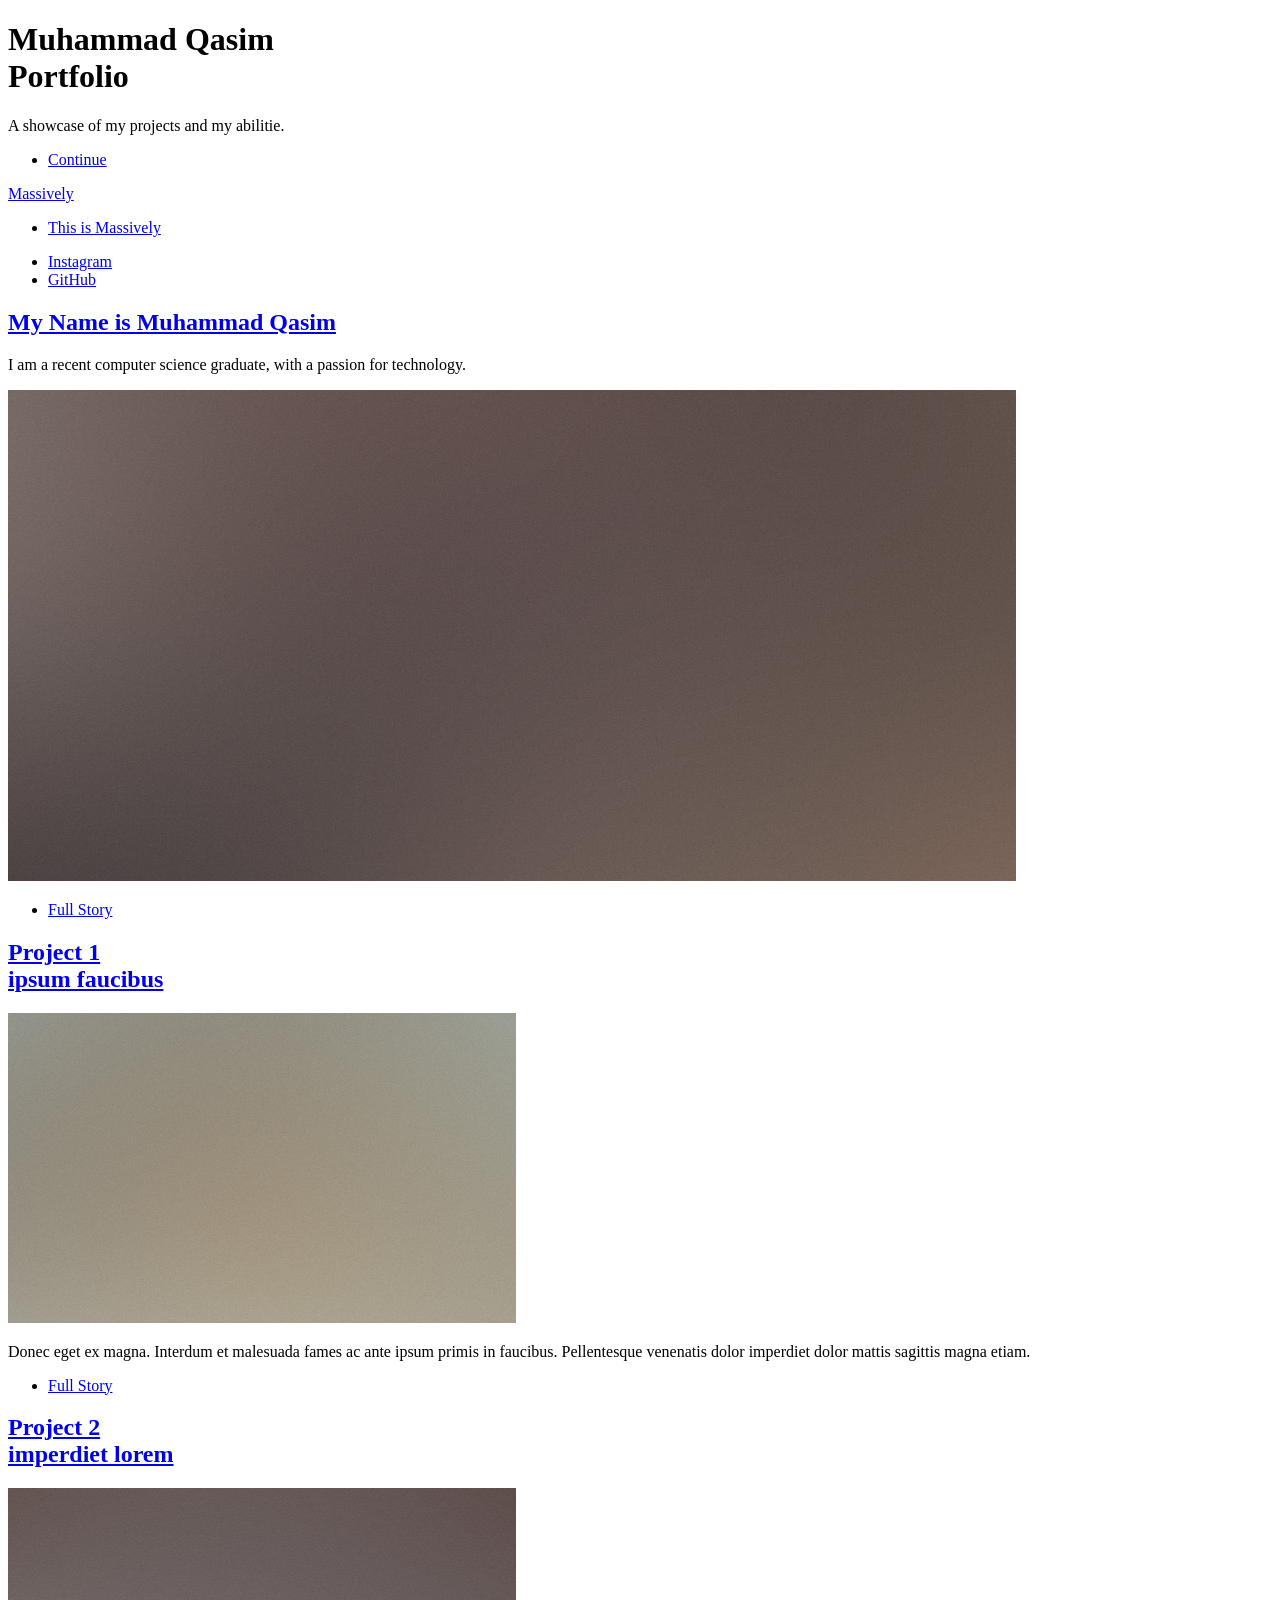
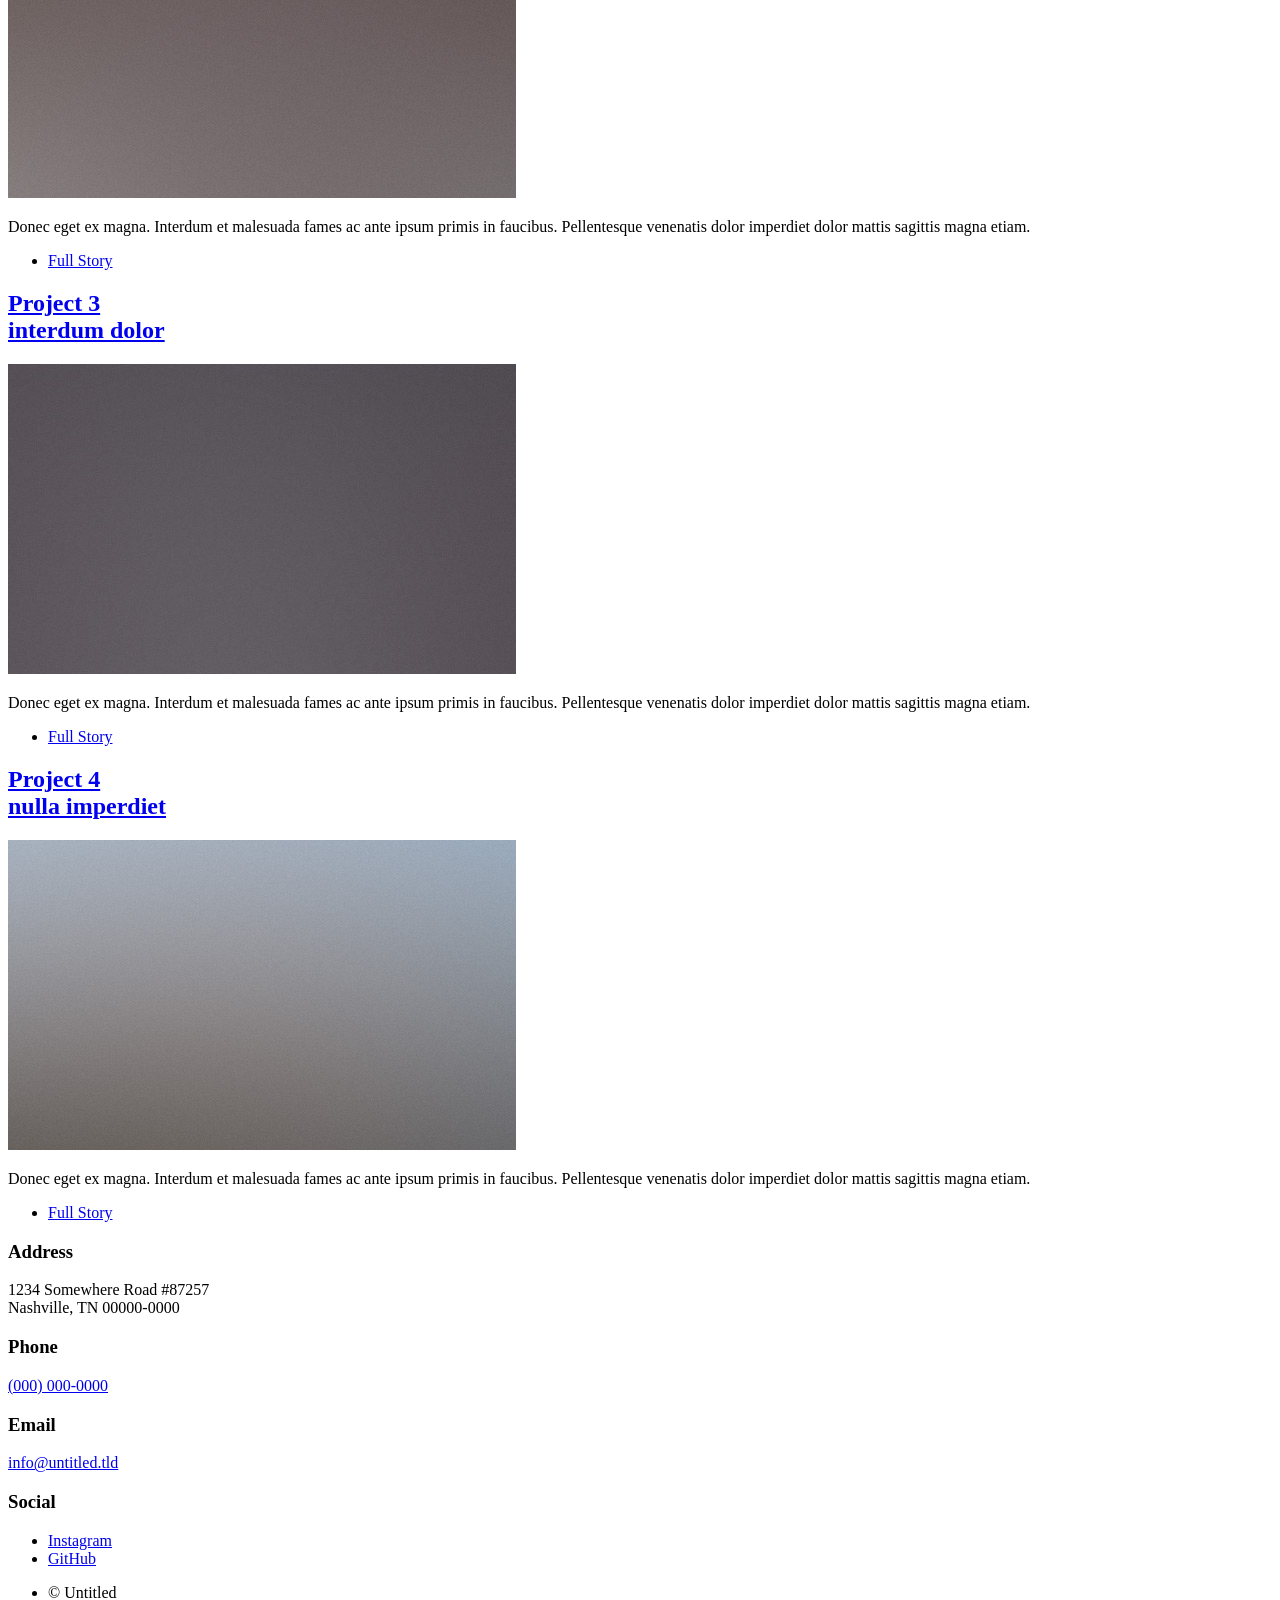
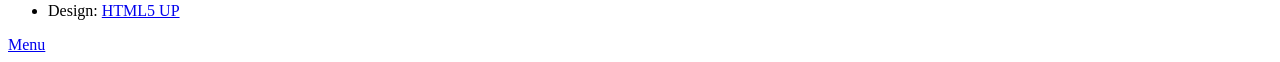
==== index.html @ 2963eebf "Add files via upload 1st" ====
﻿<!DOCTYPE HTML>
<!--
	Massively by HTML5 UP
	html5up.net | @ajlkn
	Free for personal and commercial use under the CCA 3.0 license (html5up.net/license)
-->
<html>
	<head>
		<title>Massively by HTML5 UP</title>
		<meta charset="utf-8" />
		<meta name="viewport" content="width=device-width, initial-scale=1, user-scalable=no" />
		<link rel="stylesheet" href="assets/css/main.css" />
		<noscript><link rel="stylesheet" href="assets/css/noscript.css" /></noscript>
	</head>
	<body class="is-preload">

		<!-- Wrapper -->
			<div id="wrapper" class="fade-in">

				<!-- Intro -->
					<div id="intro">
						<h1>Muhammad Qasim<br />
						Portfolio</h1>
						<p>A showcase of my projects and my abilitie.</p>
						<ul class="actions">
							<li><a href="#header" class="button icon solid solo fa-arrow-down scrolly">Continue</a></li>
						</ul>
					</div>

				<!-- Header -->
					<header id="header">
						<a href="index.html" class="logo">Massively</a>
					</header>

				<!-- Nav -->
					<nav id="nav">
						<ul class="links">
							<li class="active"><a href="index.html">This is Massively</a></li>
					
						</ul>
						<ul class="icons">
						
							<li><a href="#" class="icon brands fa-linkedin"><span class="label">Instagram</span></a></li>
							<li><a href="#" class="icon brands fa-github"><span class="label">GitHub</span></a></li>
						</ul>
					</nav>

				<!-- Main -->
					<div id="main">

						<!-- Featured Post -->
							<article class="post featured">
								<header class="major">
					
									<h2><a href="#">My Name is Muhammad Qasim</a></h2>
									<p>I am a recent computer science graduate, with a passion for technology.</p>
								</header>
								<a href="#" class="image main"><img src="images/pic01.jpg" alt="" /></a>
								<ul class="actions special">
									<li><a href="#" class="button large">Full Story</a></li>
								</ul>
							</article>

						<!-- Posts -->
							<section class="posts">
								<article>
									<header>
									
										<h2><a href="#">Project 1<br />
										ipsum faucibus</a></h2>
									</header>
									<a href="#" class="image fit"><img src="images/pic02.jpg" alt="" /></a>
									<p>Donec eget ex magna. Interdum et malesuada fames ac ante ipsum primis in faucibus. Pellentesque venenatis dolor imperdiet dolor mattis sagittis magna etiam.</p>
									<ul class="actions special">
										<li><a href="#" class="button">Full Story</a></li>
									</ul>
								</article>
								<article>
									<header>
										
										<h2><a href="#">Project 2<br />
										imperdiet lorem</a></h2>
									</header>
									<a href="#" class="image fit"><img src="images/pic03.jpg" alt="" /></a>
									<p>Donec eget ex magna. Interdum et malesuada fames ac ante ipsum primis in faucibus. Pellentesque venenatis dolor imperdiet dolor mattis sagittis magna etiam.</p>
									<ul class="actions special">
										<li><a href="#" class="button">Full Story</a></li>
									</ul>
								</article>
								<article>
									<header>
									
										<h2><a href="#">Project 3<br />
										interdum dolor</a></h2>
									</header>
									<a href="#" class="image fit"><img src="images/pic04.jpg" alt="" /></a>
									<p>Donec eget ex magna. Interdum et malesuada fames ac ante ipsum primis in faucibus. Pellentesque venenatis dolor imperdiet dolor mattis sagittis magna etiam.</p>
									<ul class="actions special">
										<li><a href="#" class="button">Full Story</a></li>
									</ul>
								</article>
								<article>
									<header>
										
										<h2><a href="#">Project 4<br />
										nulla imperdiet</a></h2>
									</header>
									<a href="#" class="image fit"><img src="images/pic05.jpg" alt="" /></a>
									<p>Donec eget ex magna. Interdum et malesuada fames ac ante ipsum primis in faucibus. Pellentesque venenatis dolor imperdiet dolor mattis sagittis magna etiam.</p>
									<ul class="actions special">
										<li><a href="#" class="button">Full Story</a></li>
									</ul>
								</article>
						
								
							</section>

						<!-- Footer -->
							

					</div>

				<!-- Footer -->
					<footer id="footer">
					
						<section class="split contact">
							<section class="alt">
								<h3>Address</h3>
								<p>1234 Somewhere Road #87257<br />
								Nashville, TN 00000-0000</p>
							</section>
							<section>
								<h3>Phone</h3>
								<p><a href="#">(000) 000-0000</a></p>
							</section>
							<section>
								<h3>Email</h3>
								<p><a href="#">info@untitled.tld</a></p>
							</section>
							<section>
								<h3>Social</h3>
								<ul class="icons alt">
									<li><a href="#" class="icon brands fa-linkedin"><span class="label">Instagram</span></a></li>
									<li><a href="#" class="icon brands fa-github"><span class="label">GitHub</span></a></li>
								</ul>
							</section>
						</section>
					</footer>

				<!-- Copyright -->
					<div id="copyright">
						<ul><li>&copy; Untitled</li><li>Design: <a href="https://html5up.net">HTML5 UP</a></li></ul>
					</div>

			</div>

		<!-- Scripts -->
			<script src="assets/js/jquery.min.js"></script>
			<script src="assets/js/jquery.scrollex.min.js"></script>
			<script src="assets/js/jquery.scrolly.min.js"></script>
			<script src="assets/js/browser.min.js"></script>
			<script src="assets/js/breakpoints.min.js"></script>
			<script src="assets/js/util.js"></script>
			<script src="assets/js/main.js"></script>

	</body>
</html>
---- assets/css/main.css ----
@import url(fontawesome-all.min.css);
@import url("https://fonts.googleapis.com/css?family=Merriweather:300,700,300italic,700italic|Source+Sans+Pro:900");

/*
	Massively by HTML5 UP
	html5up.net | @ajlkn
	Free for personal and commercial use under the CCA 3.0 license (html5up.net/license)
*/

html, body, div, span, applet, object,
iframe, h1, h2, h3, h4, h5, h6, p, blockquote,
pre, a, abbr, acronym, address, big, cite,
code, del, dfn, em, img, ins, kbd, q, s, samp,
small, strike, strong, sub, sup, tt, var, b,
u, i, center, dl, dt, dd, ol, ul, li, fieldset,
form, label, legend, table, caption, tbody,
tfoot, thead, tr, th, td, article, aside,
canvas, details, embed, figure, figcaption,
footer, header, hgroup, menu, nav, output, ruby,
section, summary, time, mark, audio, video {
	margin: 0;
	padding: 0;
	border: 0;
	font-size: 100%;
	font: inherit;
	vertical-align: baseline;}

article, aside, details, figcaption, figure,
footer, header, hgroup, menu, nav, section {
	display: block;}

body {
	line-height: 1;
}

ol, ul {
	list-style: none;
}

blockquote, q {
	quotes: none;
}

	blockquote:before, blockquote:after, q:before, q:after {
		content: '';
		content: none;
	}

table {
	border-collapse: collapse;
	border-spacing: 0;
}

body {
	-webkit-text-size-adjust: none;
}

mark {
	background-color: transparent;
	color: inherit;
}

input::-moz-focus-inner {
	border: 0;
	padding: 0;
}

input, select, textarea {
	-moz-appearance: none;
	-webkit-appearance: none;
	-ms-appearance: none;
	appearance: none;
}

/* Basic */

	@-ms-viewport {
		width: device-width;
	}

	body {
		-ms-overflow-style: scrollbar;
	}

	@media screen and (max-width: 480px) {

		html, body {
			min-width: 320px;
		}

	}

	html {
		box-sizing: border-box;
	}

	*, *:before, *:after {
		box-sizing: inherit;
	}

	body {
		background-color: #1e252d;
	}

		body.is-preload *, body.is-preload *:before, body.is-preload *:after {
			-moz-animation: none !important;
			-webkit-animation: none !important;
			-ms-animation: none !important;
			animation: none !important;
			-moz-transition: none !important;
			-webkit-transition: none !important;
			-ms-transition: none !important;
			transition: none !important;
		}

/* Type */

	html {
		font-size: 16pt;
	}

		@media screen and (max-width: 1680px) {

			html {
				font-size: 12pt;
			}

		}

		@media screen and (max-width: 1280px) {

			html {
				font-size: 11pt;
			}

		}

		@media screen and (max-width: 360px) {

			html {
				font-size: 10pt;
			}

		}

	body {
		color: #212931;
	}

	body, input, select, textarea {
		font-family: "Merriweather", Georgia, serif;
		font-weight: 300;
		font-size: 1rem;
		line-height: 2.375;
	}

	a {
		-moz-transition: color 0.2s ease-in-out, background-color 0.2s ease-in-out, border-color 0.2s ease-in-out, box-shadow 0.2s ease-in-out;
		-webkit-transition: color 0.2s ease-in-out, background-color 0.2s ease-in-out, border-color 0.2s ease-in-out, box-shadow 0.2s ease-in-out;
		-ms-transition: color 0.2s ease-in-out, background-color 0.2s ease-in-out, border-color 0.2s ease-in-out, box-shadow 0.2s ease-in-out;
		transition: color 0.2s ease-in-out, background-color 0.2s ease-in-out, border-color 0.2s ease-in-out, box-shadow 0.2s ease-in-out;
		border-bottom: dotted 1px;
		text-decoration: none;
	}

		a:hover {
			border-bottom-color: transparent;
		}

	strong, b {
		font-weight: 600;
	}

	em, i {
		font-style: italic;
	}

	p {
		text-align: justify;
		margin: 0 0 2rem 0;
	}

	h1, h2, h3, h4, h5, h6 {
		font-family: "Source Sans Pro", Helvetica, sans-serif;
		font-weight: 900;
		line-height: 1.5;
		letter-spacing: 0.075em;
		text-transform: uppercase;
		margin: 0 0 1rem 0;
	}

		h1 a, h2 a, h3 a, h4 a, h5 a, h6 a {
			border-bottom: 0;
			color: inherit;
			text-decoration: none;
		}

	h1 {
		font-size: 4rem;
		line-height: 1.1;
		margin: 0 0 2rem 0;
	}

	h2 {
		font-size: 1.75rem;
		line-height: 1.3;
		margin: 0 0 1.5rem 0;
	}

	h3 {
		font-size: 1.25rem;
		margin: 0 0 1.5rem 0;
	}

	h4 {
		font-size: 1rem;
	}

	h5 {
		font-size: 0.9rem;
	}

	h6 {
		font-size: 0.8rem;
	}

	sub {
		font-size: 0.8rem;
		position: relative;
		top: 0.5rem;
	}

	sup {
		font-size: 0.8rem;
		position: relative;
		top: -0.5rem;
	}

	blockquote {
		border-left: solid 4px;
		font-style: italic;
		margin: 0 0 2rem 0;
		padding: 0.5rem 0 0.5rem 2rem;
	}

	code {
		border: solid 2px;
		font-family: "Courier New", monospace;
		font-size: 0.9rem;
		margin: 0 0.25rem;
		padding: 0.25rem 0.65rem;
	}

	pre {
		-webkit-overflow-scrolling: touch;
		font-family: "Courier New", monospace;
		font-size: 0.9rem;
		margin: 0 0 2rem 0;
	}

		pre code {
			display: block;
			line-height: 1.75;
			padding: 1rem 1.5rem;
			overflow-x: auto;
		}

	hr {
		border: 0;
		border-bottom: solid 2px;
		margin: 3rem 0;
	}

		hr.major {
			margin: 5rem 0;
		}

	.align-left {
		text-align: left;
	}

	.align-center {
		text-align: center;
	}

	.align-right {
		text-align: right;
	}

	input, select, textarea {
		color: #212931;
	}

	a {
		color: #212931;
		border-bottom-color: rgba(33, 41, 49, 0.5);
	}

		a:hover {
			border-bottom-color: transparent;
			color: #18bfef !important;
		}

	strong, b {
		color: #212931;
	}

	h1, h2, h3, h4, h5, h6 {
		color: #212931;
	}

	blockquote {
		border-left-color: #eeeeee;
	}

	code {
		background: rgba(220, 220, 220, 0.25);
		border-color: #eeeeee;
	}

	hr {
		border-bottom-color: #eeeeee;
	}

/* Row */

	.row {
		display: flex;
		flex-wrap: wrap;
		box-sizing: border-box;
		align-items: stretch;
	}

		.row > * {
			box-sizing: border-box;
		}

		.row.gtr-uniform > * > :last-child {
			margin-bottom: 0;
		}

		.row.aln-left {
			justify-content: flex-start;
		}

		.row.aln-center {
			justify-content: center;
		}

		.row.aln-right {
			justify-content: flex-end;
		}

		.row.aln-top {
			align-items: flex-start;
		}

		.row.aln-middle {
			align-items: center;
		}

		.row.aln-bottom {
			align-items: flex-end;
		}

		.row > .imp {
			order: -1;
		}

		.row > .col-1 {
			width: 8.33333%;
		}

		.row > .off-1 {
			margin-left: 8.33333%;
		}

		.row > .col-2 {
			width: 16.66667%;
		}

		.row > .off-2 {
			margin-left: 16.66667%;
		}

		.row > .col-3 {
			width: 25%;
		}

		.row > .off-3 {
			margin-left: 25%;
		}

		.row > .col-4 {
			width: 33.33333%;
		}

		.row > .off-4 {
			margin-left: 33.33333%;
		}

		.row > .col-5 {
			width: 41.66667%;
		}

		.row > .off-5 {
			margin-left: 41.66667%;
		}

		.row > .col-6 {
			width: 50%;
		}

		.row > .off-6 {
			margin-left: 50%;
		}

		.row > .col-7 {
			width: 58.33333%;
		}

		.row > .off-7 {
			margin-left: 58.33333%;
		}

		.row > .col-8 {
			width: 66.66667%;
		}

		.row > .off-8 {
			margin-left: 66.66667%;
		}

		.row > .col-9 {
			width: 75%;
		}

		.row > .off-9 {
			margin-left: 75%;
		}

		.row > .col-10 {
			width: 83.33333%;
		}

		.row > .off-10 {
			margin-left: 83.33333%;
		}

		.row > .col-11 {
			width: 91.66667%;
		}

		.row > .off-11 {
			margin-left: 91.66667%;
		}

		.row > .col-12 {
			width: 100%;
		}

		.row > .off-12 {
			margin-left: 100%;
		}

		.row.gtr-0 {
			margin-top: 0;
			margin-left: 0rem;
		}

			.row.gtr-0 > * {
				padding: 0 0 0 0rem;
			}

			.row.gtr-0.gtr-uniform {
				margin-top: 0rem;
			}

				.row.gtr-0.gtr-uniform > * {
					padding-top: 0rem;
				}

		.row.gtr-25 {
			margin-top: 0;
			margin-left: -0.375rem;
		}

			.row.gtr-25 > * {
				padding: 0 0 0 0.375rem;
			}

			.row.gtr-25.gtr-uniform {
				margin-top: -0.375rem;
			}

				.row.gtr-25.gtr-uniform > * {
					padding-top: 0.375rem;
				}

		.row.gtr-50 {
			margin-top: 0;
			margin-left: -0.75rem;
		}

			.row.gtr-50 > * {
				padding: 0 0 0 0.75rem;
			}

			.row.gtr-50.gtr-uniform {
				margin-top: -0.75rem;
			}

				.row.gtr-50.gtr-uniform > * {
					padding-top: 0.75rem;
				}

		.row {
			margin-top: 0;
			margin-left: -1.5rem;
		}

			.row > * {
				padding: 0 0 0 1.5rem;
			}

			.row.gtr-uniform {
				margin-top: -1.5rem;
			}

				.row.gtr-uniform > * {
					padding-top: 1.5rem;
				}

		.row.gtr-150 {
			margin-top: 0;
			margin-left: -2.25rem;
		}

			.row.gtr-150 > * {
				padding: 0 0 0 2.25rem;
			}

			.row.gtr-150.gtr-uniform {
				margin-top: -2.25rem;
			}

				.row.gtr-150.gtr-uniform > * {
					padding-top: 2.25rem;
				}

		.row.gtr-200 {
			margin-top: 0;
			margin-left: -3rem;
		}

			.row.gtr-200 > * {
				padding: 0 0 0 3rem;
			}

			.row.gtr-200.gtr-uniform {
				margin-top: -3rem;
			}

				.row.gtr-200.gtr-uniform > * {
					padding-top: 3rem;
				}

		@media screen and (max-width: 1680px) {

			.row {
				display: flex;
				flex-wrap: wrap;
				box-sizing: border-box;
				align-items: stretch;
			}

				.row > * {
					box-sizing: border-box;
				}

				.row.gtr-uniform > * > :last-child {
					margin-bottom: 0;
				}

				.row.aln-left {
					justify-content: flex-start;
				}

				.row.aln-center {
					justify-content: center;
				}

				.row.aln-right {
					justify-content: flex-end;
				}

				.row.aln-top {
					align-items: flex-start;
				}

				.row.aln-middle {
					align-items: center;
				}

				.row.aln-bottom {
					align-items: flex-end;
				}

				.row > .imp-xlarge {
					order: -1;
				}

				.row > .col-1-xlarge {
					width: 8.33333%;
				}

				.row > .off-1-xlarge {
					margin-left: 8.33333%;
				}

				.row > .col-2-xlarge {
					width: 16.66667%;
				}

				.row > .off-2-xlarge {
					margin-left: 16.66667%;
				}

				.row > .col-3-xlarge {
					width: 25%;
				}

				.row > .off-3-xlarge {
					margin-left: 25%;
				}

				.row > .col-4-xlarge {
					width: 33.33333%;
				}

				.row > .off-4-xlarge {
					margin-left: 33.33333%;
				}

				.row > .col-5-xlarge {
					width: 41.66667%;
				}

				.row > .off-5-xlarge {
					margin-left: 41.66667%;
				}

				.row > .col-6-xlarge {
					width: 50%;
				}

				.row > .off-6-xlarge {
					margin-left: 50%;
				}

				.row > .col-7-xlarge {
					width: 58.33333%;
				}

				.row > .off-7-xlarge {
					margin-left: 58.33333%;
				}

				.row > .col-8-xlarge {
					width: 66.66667%;
				}

				.row > .off-8-xlarge {
					margin-left: 66.66667%;
				}

				.row > .col-9-xlarge {
					width: 75%;
				}

				.row > .off-9-xlarge {
					margin-left: 75%;
				}

				.row > .col-10-xlarge {
					width: 83.33333%;
				}

				.row > .off-10-xlarge {
					margin-left: 83.33333%;
				}

				.row > .col-11-xlarge {
					width: 91.66667%;
				}

				.row > .off-11-xlarge {
					margin-left: 91.66667%;
				}

				.row > .col-12-xlarge {
					width: 100%;
				}

				.row > .off-12-xlarge {
					margin-left: 100%;
				}

				.row.gtr-0 {
					margin-top: 0;
					margin-left: 0rem;
				}

					.row.gtr-0 > * {
						padding: 0 0 0 0rem;
					}

					.row.gtr-0.gtr-uniform {
						margin-top: 0rem;
					}

						.row.gtr-0.gtr-uniform > * {
							padding-top: 0rem;
						}

				.row.gtr-25 {
					margin-top: 0;
					margin-left: -0.375rem;
				}

					.row.gtr-25 > * {
						padding: 0 0 0 0.375rem;
					}

					.row.gtr-25.gtr-uniform {
						margin-top: -0.375rem;
					}

						.row.gtr-25.gtr-uniform > * {
							padding-top: 0.375rem;
						}

				.row.gtr-50 {
					margin-top: 0;
					margin-left: -0.75rem;
				}

					.row.gtr-50 > * {
						padding: 0 0 0 0.75rem;
					}

					.row.gtr-50.gtr-uniform {
						margin-top: -0.75rem;
					}

						.row.gtr-50.gtr-uniform > * {
							padding-top: 0.75rem;
						}

				.row {
					margin-top: 0;
					margin-left: -1.5rem;
				}

					.row > * {
						padding: 0 0 0 1.5rem;
					}

					.row.gtr-uniform {
						margin-top: -1.5rem;
					}

						.row.gtr-uniform > * {
							padding-top: 1.5rem;
						}

				.row.gtr-150 {
					margin-top: 0;
					margin-left: -2.25rem;
				}

					.row.gtr-150 > * {
						padding: 0 0 0 2.25rem;
					}

					.row.gtr-150.gtr-uniform {
						margin-top: -2.25rem;
					}

						.row.gtr-150.gtr-uniform > * {
							padding-top: 2.25rem;
						}

				.row.gtr-200 {
					margin-top: 0;
					margin-left: -3rem;
				}

					.row.gtr-200 > * {
						padding: 0 0 0 3rem;
					}

					.row.gtr-200.gtr-uniform {
						margin-top: -3rem;
					}

						.row.gtr-200.gtr-uniform > * {
							padding-top: 3rem;
						}

		}

		@media screen and (max-width: 1280px) {

			.row {
				display: flex;
				flex-wrap: wrap;
				box-sizing: border-box;
				align-items: stretch;
			}

				.row > * {
					box-sizing: border-box;
				}

				.row.gtr-uniform > * > :last-child {
					margin-bottom: 0;
				}

				.row.aln-left {
					justify-content: flex-start;
				}

				.row.aln-center {
					justify-content: center;
				}

				.row.aln-right {
					justify-content: flex-end;
				}

				.row.aln-top {
					align-items: flex-start;
				}

				.row.aln-middle {
					align-items: center;
				}

				.row.aln-bottom {
					align-items: flex-end;
				}

				.row > .imp-large {
					order: -1;
				}

				.row > .col-1-large {
					width: 8.33333%;
				}

				.row > .off-1-large {
					margin-left: 8.33333%;
				}

				.row > .col-2-large {
					width: 16.66667%;
				}

				.row > .off-2-large {
					margin-left: 16.66667%;
				}

				.row > .col-3-large {
					width: 25%;
				}

				.row > .off-3-large {
					margin-left: 25%;
				}

				.row > .col-4-large {
					width: 33.33333%;
				}

				.row > .off-4-large {
					margin-left: 33.33333%;
				}

				.row > .col-5-large {
					width: 41.66667%;
				}

				.row > .off-5-large {
					margin-left: 41.66667%;
				}

				.row > .col-6-large {
					width: 50%;
				}

				.row > .off-6-large {
					margin-left: 50%;
				}

				.row > .col-7-large {
					width: 58.33333%;
				}

				.row > .off-7-large {
					margin-left: 58.33333%;
				}

				.row > .col-8-large {
					width: 66.66667%;
				}

				.row > .off-8-large {
					margin-left: 66.66667%;
				}

				.row > .col-9-large {
					width: 75%;
				}

				.row > .off-9-large {
					margin-left: 75%;
				}

				.row > .col-10-large {
					width: 83.33333%;
				}

				.row > .off-10-large {
					margin-left: 83.33333%;
				}

				.row > .col-11-large {
					width: 91.66667%;
				}

				.row > .off-11-large {
					margin-left: 91.66667%;
				}

				.row > .col-12-large {
					width: 100%;
				}

				.row > .off-12-large {
					margin-left: 100%;
				}

				.row.gtr-0 {
					margin-top: 0;
					margin-left: 0rem;
				}

					.row.gtr-0 > * {
						padding: 0 0 0 0rem;
					}

					.row.gtr-0.gtr-uniform {
						margin-top: 0rem;
					}

						.row.gtr-0.gtr-uniform > * {
							padding-top: 0rem;
						}

				.row.gtr-25 {
					margin-top: 0;
					margin-left: -0.375rem;
				}

					.row.gtr-25 > * {
						padding: 0 0 0 0.375rem;
					}

					.row.gtr-25.gtr-uniform {
						margin-top: -0.375rem;
					}

						.row.gtr-25.gtr-uniform > * {
							padding-top: 0.375rem;
						}

				.row.gtr-50 {
					margin-top: 0;
					margin-left: -0.75rem;
				}

					.row.gtr-50 > * {
						padding: 0 0 0 0.75rem;
					}

					.row.gtr-50.gtr-uniform {
						margin-top: -0.75rem;
					}

						.row.gtr-50.gtr-uniform > * {
							padding-top: 0.75rem;
						}

				.row {
					margin-top: 0;
					margin-left: -1.5rem;
				}

					.row > * {
						padding: 0 0 0 1.5rem;
					}

					.row.gtr-uniform {
						margin-top: -1.5rem;
					}

						.row.gtr-uniform > * {
							padding-top: 1.5rem;
						}

				.row.gtr-150 {
					margin-top: 0;
					margin-left: -2.25rem;
				}

					.row.gtr-150 > * {
						padding: 0 0 0 2.25rem;
					}

					.row.gtr-150.gtr-uniform {
						margin-top: -2.25rem;
					}

						.row.gtr-150.gtr-uniform > * {
							padding-top: 2.25rem;
						}

				.row.gtr-200 {
					margin-top: 0;
					margin-left: -3rem;
				}

					.row.gtr-200 > * {
						padding: 0 0 0 3rem;
					}

					.row.gtr-200.gtr-uniform {
						margin-top: -3rem;
					}

						.row.gtr-200.gtr-uniform > * {
							padding-top: 3rem;
						}

		}

		@media screen and (max-width: 980px) {

			.row {
				display: flex;
				flex-wrap: wrap;
				box-sizing: border-box;
				align-items: stretch;
			}

				.row > * {
					box-sizing: border-box;
				}

				.row.gtr-uniform > * > :last-child {
					margin-bottom: 0;
				}

				.row.aln-left {
					justify-content: flex-start;
				}

				.row.aln-center {
					justify-content: center;
				}

				.row.aln-right {
					justify-content: flex-end;
				}

				.row.aln-top {
					align-items: flex-start;
				}

				.row.aln-middle {
					align-items: center;
				}

				.row.aln-bottom {
					align-items: flex-end;
				}

				.row > .imp-medium {
					order: -1;
				}

				.row > .col-1-medium {
					width: 8.33333%;
				}

				.row > .off-1-medium {
					margin-left: 8.33333%;
				}

				.row > .col-2-medium {
					width: 16.66667%;
				}

				.row > .off-2-medium {
					margin-left: 16.66667%;
				}

				.row > .col-3-medium {
					width: 25%;
				}

				.row > .off-3-medium {
					margin-left: 25%;
				}

				.row > .col-4-medium {
					width: 33.33333%;
				}

				.row > .off-4-medium {
					margin-left: 33.33333%;
				}

				.row > .col-5-medium {
					width: 41.66667%;
				}

				.row > .off-5-medium {
					margin-left: 41.66667%;
				}

				.row > .col-6-medium {
					width: 50%;
				}

				.row > .off-6-medium {
					margin-left: 50%;
				}

				.row > .col-7-medium {
					width: 58.33333%;
				}

				.row > .off-7-medium {
					margin-left: 58.33333%;
				}

				.row > .col-8-medium {
					width: 66.66667%;
				}

				.row > .off-8-medium {
					margin-left: 66.66667%;
				}

				.row > .col-9-medium {
					width: 75%;
				}

				.row > .off-9-medium {
					margin-left: 75%;
				}

				.row > .col-10-medium {
					width: 83.33333%;
				}

				.row > .off-10-medium {
					margin-left: 83.33333%;
				}

				.row > .col-11-medium {
					width: 91.66667%;
				}

				.row > .off-11-medium {
					margin-left: 91.66667%;
				}

				.row > .col-12-medium {
					width: 100%;
				}

				.row > .off-12-medium {
					margin-left: 100%;
				}

				.row.gtr-0 {
					margin-top: 0;
					margin-left: 0rem;
				}

					.row.gtr-0 > * {
						padding: 0 0 0 0rem;
					}

					.row.gtr-0.gtr-uniform {
						margin-top: 0rem;
					}

						.row.gtr-0.gtr-uniform > * {
							padding-top: 0rem;
						}

				.row.gtr-25 {
					margin-top: 0;
					margin-left: -0.375rem;
				}

					.row.gtr-25 > * {
						padding: 0 0 0 0.375rem;
					}

					.row.gtr-25.gtr-uniform {
						margin-top: -0.375rem;
					}

						.row.gtr-25.gtr-uniform > * {
							padding-top: 0.375rem;
						}

				.row.gtr-50 {
					margin-top: 0;
					margin-left: -0.75rem;
				}

					.row.gtr-50 > * {
						padding: 0 0 0 0.75rem;
					}

					.row.gtr-50.gtr-uniform {
						margin-top: -0.75rem;
					}

						.row.gtr-50.gtr-uniform > * {
							padding-top: 0.75rem;
						}

				.row {
					margin-top: 0;
					margin-left: -1.5rem;
				}

					.row > * {
						padding: 0 0 0 1.5rem;
					}

					.row.gtr-uniform {
						margin-top: -1.5rem;
					}

						.row.gtr-uniform > * {
							padding-top: 1.5rem;
						}

				.row.gtr-150 {
					margin-top: 0;
					margin-left: -2.25rem;
				}

					.row.gtr-150 > * {
						padding: 0 0 0 2.25rem;
					}

					.row.gtr-150.gtr-uniform {
						margin-top: -2.25rem;
					}

						.row.gtr-150.gtr-uniform > * {
							padding-top: 2.25rem;
						}

				.row.gtr-200 {
					margin-top: 0;
					margin-left: -3rem;
				}

					.row.gtr-200 > * {
						padding: 0 0 0 3rem;
					}

					.row.gtr-200.gtr-uniform {
						margin-top: -3rem;
					}

						.row.gtr-200.gtr-uniform > * {
							padding-top: 3rem;
						}

		}

		@media screen and (max-width: 736px) {

			.row {
				display: flex;
				flex-wrap: wrap;
				box-sizing: border-box;
				align-items: stretch;
			}

				.row > * {
					box-sizing: border-box;
				}

				.row.gtr-uniform > * > :last-child {
					margin-bottom: 0;
				}

				.row.aln-left {
					justify-content: flex-start;
				}

				.row.aln-center {
					justify-content: center;
				}

				.row.aln-right {
					justify-content: flex-end;
				}

				.row.aln-top {
					align-items: flex-start;
				}

				.row.aln-middle {
					align-items: center;
				}

				.row.aln-bottom {
					align-items: flex-end;
				}

				.row > .imp-small {
					order: -1;
				}

				.row > .col-1-small {
					width: 8.33333%;
				}

				.row > .off-1-small {
					margin-left: 8.33333%;
				}

				.row > .col-2-small {
					width: 16.66667%;
				}

				.row > .off-2-small {
					margin-left: 16.66667%;
				}

				.row > .col-3-small {
					width: 25%;
				}

				.row > .off-3-small {
					margin-left: 25%;
				}

				.row > .col-4-small {
					width: 33.33333%;
				}

				.row > .off-4-small {
					margin-left: 33.33333%;
				}

				.row > .col-5-small {
					width: 41.66667%;
				}

				.row > .off-5-small {
					margin-left: 41.66667%;
				}

				.row > .col-6-small {
					width: 50%;
				}

				.row > .off-6-small {
					margin-left: 50%;
				}

				.row > .col-7-small {
					width: 58.33333%;
				}

				.row > .off-7-small {
					margin-left: 58.33333%;
				}

				.row > .col-8-small {
					width: 66.66667%;
				}

				.row > .off-8-small {
					margin-left: 66.66667%;
				}

				.row > .col-9-small {
					width: 75%;
				}

				.row > .off-9-small {
					margin-left: 75%;
				}

				.row > .col-10-small {
					width: 83.33333%;
				}

				.row > .off-10-small {
					margin-left: 83.33333%;
				}

				.row > .col-11-small {
					width: 91.66667%;
				}

				.row > .off-11-small {
					margin-left: 91.66667%;
				}

				.row > .col-12-small {
					width: 100%;
				}

				.row > .off-12-small {
					margin-left: 100%;
				}

				.row.gtr-0 {
					margin-top: 0;
					margin-left: 0rem;
				}

					.row.gtr-0 > * {
						padding: 0 0 0 0rem;
					}

					.row.gtr-0.gtr-uniform {
						margin-top: 0rem;
					}

						.row.gtr-0.gtr-uniform > * {
							padding-top: 0rem;
						}

				.row.gtr-25 {
					margin-top: 0;
					margin-left: -0.375rem;
				}

					.row.gtr-25 > * {
						padding: 0 0 0 0.375rem;
					}

					.row.gtr-25.gtr-uniform {
						margin-top: -0.375rem;
					}

						.row.gtr-25.gtr-uniform > * {
							padding-top: 0.375rem;
						}

				.row.gtr-50 {
					margin-top: 0;
					margin-left: -0.75rem;
				}

					.row.gtr-50 > * {
						padding: 0 0 0 0.75rem;
					}

					.row.gtr-50.gtr-uniform {
						margin-top: -0.75rem;
					}

						.row.gtr-50.gtr-uniform > * {
							padding-top: 0.75rem;
						}

				.row {
					margin-top: 0;
					margin-left: -1.5rem;
				}

					.row > * {
						padding: 0 0 0 1.5rem;
					}

					.row.gtr-uniform {
						margin-top: -1.5rem;
					}

						.row.gtr-uniform > * {
							padding-top: 1.5rem;
						}

				.row.gtr-150 {
					margin-top: 0;
					margin-left: -2.25rem;
				}

					.row.gtr-150 > * {
						padding: 0 0 0 2.25rem;
					}

					.row.gtr-150.gtr-uniform {
						margin-top: -2.25rem;
					}

						.row.gtr-150.gtr-uniform > * {
							padding-top: 2.25rem;
						}

				.row.gtr-200 {
					margin-top: 0;
					margin-left: -3rem;
				}

					.row.gtr-200 > * {
						padding: 0 0 0 3rem;
					}

					.row.gtr-200.gtr-uniform {
						margin-top: -3rem;
					}

						.row.gtr-200.gtr-uniform > * {
							padding-top: 3rem;
						}

		}

		@media screen and (max-width: 480px) {

			.row {
				display: flex;
				flex-wrap: wrap;
				box-sizing: border-box;
				align-items: stretch;
			}

				.row > * {
					box-sizing: border-box;
				}

				.row.gtr-uniform > * > :last-child {
					margin-bottom: 0;
				}

				.row.aln-left {
					justify-content: flex-start;
				}

				.row.aln-center {
					justify-content: center;
				}

				.row.aln-right {
					justify-content: flex-end;
				}

				.row.aln-top {
					align-items: flex-start;
				}

				.row.aln-middle {
					align-items: center;
				}

				.row.aln-bottom {
					align-items: flex-end;
				}

				.row > .imp-xsmall {
					order: -1;
				}

				.row > .col-1-xsmall {
					width: 8.33333%;
				}

				.row > .off-1-xsmall {
					margin-left: 8.33333%;
				}

				.row > .col-2-xsmall {
					width: 16.66667%;
				}

				.row > .off-2-xsmall {
					margin-left: 16.66667%;
				}

				.row > .col-3-xsmall {
					width: 25%;
				}

				.row > .off-3-xsmall {
					margin-left: 25%;
				}

				.row > .col-4-xsmall {
					width: 33.33333%;
				}

				.row > .off-4-xsmall {
					margin-left: 33.33333%;
				}

				.row > .col-5-xsmall {
					width: 41.66667%;
				}

				.row > .off-5-xsmall {
					margin-left: 41.66667%;
				}

				.row > .col-6-xsmall {
					width: 50%;
				}

				.row > .off-6-xsmall {
					margin-left: 50%;
				}

				.row > .col-7-xsmall {
					width: 58.33333%;
				}

				.row > .off-7-xsmall {
					margin-left: 58.33333%;
				}

				.row > .col-8-xsmall {
					width: 66.66667%;
				}

				.row > .off-8-xsmall {
					margin-left: 66.66667%;
				}

				.row > .col-9-xsmall {
					width: 75%;
				}

				.row > .off-9-xsmall {
					margin-left: 75%;
				}

				.row > .col-10-xsmall {
					width: 83.33333%;
				}

				.row > .off-10-xsmall {
					margin-left: 83.33333%;
				}

				.row > .col-11-xsmall {
					width: 91.66667%;
				}

				.row > .off-11-xsmall {
					margin-left: 91.66667%;
				}

				.row > .col-12-xsmall {
					width: 100%;
				}

				.row > .off-12-xsmall {
					margin-left: 100%;
				}

				.row.gtr-0 {
					margin-top: 0;
					margin-left: 0rem;
				}

					.row.gtr-0 > * {
						padding: 0 0 0 0rem;
					}

					.row.gtr-0.gtr-uniform {
						margin-top: 0rem;
					}

						.row.gtr-0.gtr-uniform > * {
							padding-top: 0rem;
						}

				.row.gtr-25 {
					margin-top: 0;
					margin-left: -0.375rem;
				}

					.row.gtr-25 > * {
						padding: 0 0 0 0.375rem;
					}

					.row.gtr-25.gtr-uniform {
						margin-top: -0.375rem;
					}

						.row.gtr-25.gtr-uniform > * {
							padding-top: 0.375rem;
						}

				.row.gtr-50 {
					margin-top: 0;
					margin-left: -0.75rem;
				}

					.row.gtr-50 > * {
						padding: 0 0 0 0.75rem;
					}

					.row.gtr-50.gtr-uniform {
						margin-top: -0.75rem;
					}

						.row.gtr-50.gtr-uniform > * {
							padding-top: 0.75rem;
						}

				.row {
					margin-top: 0;
					margin-left: -1.5rem;
				}

					.row > * {
						padding: 0 0 0 1.5rem;
					}

					.row.gtr-uniform {
						margin-top: -1.5rem;
					}

						.row.gtr-uniform > * {
							padding-top: 1.5rem;
						}

				.row.gtr-150 {
					margin-top: 0;
					margin-left: -2.25rem;
				}

					.row.gtr-150 > * {
						padding: 0 0 0 2.25rem;
					}

					.row.gtr-150.gtr-uniform {
						margin-top: -2.25rem;
					}

						.row.gtr-150.gtr-uniform > * {
							padding-top: 2.25rem;
						}

				.row.gtr-200 {
					margin-top: 0;
					margin-left: -3rem;
				}

					.row.gtr-200 > * {
						padding: 0 0 0 3rem;
					}

					.row.gtr-200.gtr-uniform {
						margin-top: -3rem;
					}

						.row.gtr-200.gtr-uniform > * {
							padding-top: 3rem;
						}

		}

		@media screen and (max-width: 360px) {

			.row {
				display: flex;
				flex-wrap: wrap;
				box-sizing: border-box;
				align-items: stretch;
			}

				.row > * {
					box-sizing: border-box;
				}

				.row.gtr-uniform > * > :last-child {
					margin-bottom: 0;
				}

				.row.aln-left {
					justify-content: flex-start;
				}

				.row.aln-center {
					justify-content: center;
				}

				.row.aln-right {
					justify-content: flex-end;
				}

				.row.aln-top {
					align-items: flex-start;
				}

				.row.aln-middle {
					align-items: center;
				}

				.row.aln-bottom {
					align-items: flex-end;
				}

				.row > .imp-xxsmall {
					order: -1;
				}

				.row > .col-1-xxsmall {
					width: 8.33333%;
				}

				.row > .off-1-xxsmall {
					margin-left: 8.33333%;
				}

				.row > .col-2-xxsmall {
					width: 16.66667%;
				}

				.row > .off-2-xxsmall {
					margin-left: 16.66667%;
				}

				.row > .col-3-xxsmall {
					width: 25%;
				}

				.row > .off-3-xxsmall {
					margin-left: 25%;
				}

				.row > .col-4-xxsmall {
					width: 33.33333%;
				}

				.row > .off-4-xxsmall {
					margin-left: 33.33333%;
				}

				.row > .col-5-xxsmall {
					width: 41.66667%;
				}

				.row > .off-5-xxsmall {
					margin-left: 41.66667%;
				}

				.row > .col-6-xxsmall {
					width: 50%;
				}

				.row > .off-6-xxsmall {
					margin-left: 50%;
				}

				.row > .col-7-xxsmall {
					width: 58.33333%;
				}

				.row > .off-7-xxsmall {
					margin-left: 58.33333%;
				}

				.row > .col-8-xxsmall {
					width: 66.66667%;
				}

				.row > .off-8-xxsmall {
					margin-left: 66.66667%;
				}

				.row > .col-9-xxsmall {
					width: 75%;
				}

				.row > .off-9-xxsmall {
					margin-left: 75%;
				}

				.row > .col-10-xxsmall {
					width: 83.33333%;
				}

				.row > .off-10-xxsmall {
					margin-left: 83.33333%;
				}

				.row > .col-11-xxsmall {
					width: 91.66667%;
				}

				.row > .off-11-xxsmall {
					margin-left: 91.66667%;
				}

				.row > .col-12-xxsmall {
					width: 100%;
				}

				.row > .off-12-xxsmall {
					margin-left: 100%;
				}

				.row.gtr-0 {
					margin-top: 0;
					margin-left: 0rem;
				}

					.row.gtr-0 > * {
						padding: 0 0 0 0rem;
					}

					.row.gtr-0.gtr-uniform {
						margin-top: 0rem;
					}

						.row.gtr-0.gtr-uniform > * {
							padding-top: 0rem;
						}

				.row.gtr-25 {
					margin-top: 0;
					margin-left: -0.375rem;
				}

					.row.gtr-25 > * {
						padding: 0 0 0 0.375rem;
					}

					.row.gtr-25.gtr-uniform {
						margin-top: -0.375rem;
					}

						.row.gtr-25.gtr-uniform > * {
							padding-top: 0.375rem;
						}

				.row.gtr-50 {
					margin-top: 0;
					margin-left: -0.75rem;
				}

					.row.gtr-50 > * {
						padding: 0 0 0 0.75rem;
					}

					.row.gtr-50.gtr-uniform {
						margin-top: -0.75rem;
					}

						.row.gtr-50.gtr-uniform > * {
							padding-top: 0.75rem;
						}

				.row {
					margin-top: 0;
					margin-left: -1.5rem;
				}

					.row > * {
						padding: 0 0 0 1.5rem;
					}

					.row.gtr-uniform {
						margin-top: -1.5rem;
					}

						.row.gtr-uniform > * {
							padding-top: 1.5rem;
						}

				.row.gtr-150 {
					margin-top: 0;
					margin-left: -2.25rem;
				}

					.row.gtr-150 > * {
						padding: 0 0 0 2.25rem;
					}

					.row.gtr-150.gtr-uniform {
						margin-top: -2.25rem;
					}

						.row.gtr-150.gtr-uniform > * {
							padding-top: 2.25rem;
						}

				.row.gtr-200 {
					margin-top: 0;
					margin-left: -3rem;
				}

					.row.gtr-200 > * {
						padding: 0 0 0 3rem;
					}

					.row.gtr-200.gtr-uniform {
						margin-top: -3rem;
					}

						.row.gtr-200.gtr-uniform > * {
							padding-top: 3rem;
						}

		}

/* Box */

	.box {
		border: solid 2px;
		margin-bottom: 2rem;
		padding: 1.5rem;
	}

		.box > :last-child,
		.box > :last-child > :last-child,
		.box > :last-child > :last-child > :last-child {
			margin-bottom: 0;
		}

		.box.alt {
			border: 0;
			border-radius: 0;
			padding: 0;
		}

	.box {
		border-color: #eeeeee;
	}

/* Button */

	input[type="submit"],
	input[type="reset"],
	input[type="button"],
	button,
	.button {
		-moz-appearance: none;
		-webkit-appearance: none;
		-ms-appearance: none;
		appearance: none;
		-moz-transition: background-color 0.2s ease-in-out, box-shadow 0.2s ease-in-out, color 0.2s ease-in-out;
		-webkit-transition: background-color 0.2s ease-in-out, box-shadow 0.2s ease-in-out, color 0.2s ease-in-out;
		-ms-transition: background-color 0.2s ease-in-out, box-shadow 0.2s ease-in-out, color 0.2s ease-in-out;
		transition: background-color 0.2s ease-in-out, box-shadow 0.2s ease-in-out, color 0.2s ease-in-out;
		border: 0;
		border-radius: 0;
		cursor: pointer;
		display: inline-block;
		font-family: "Source Sans Pro", Helvetica, sans-serif;
		font-size: 0.8rem;
		font-weight: 900;
		letter-spacing: 0.075em;
		height: 3rem;
		line-height: 3rem;
		padding: 0 2rem;
		text-align: center;
		text-decoration: none;
		text-transform: uppercase;
		white-space: nowrap;
	}

		input[type="submit"].icon:before,
		input[type="reset"].icon:before,
		input[type="button"].icon:before,
		button.icon:before,
		.button.icon:before {
			margin-right: 0.5rem;
		}

		input[type="submit"].icon.solo,
		input[type="reset"].icon.solo,
		input[type="button"].icon.solo,
		button.icon.solo,
		.button.icon.solo {
			position: relative;
			width: 4rem;
			height: 4rem;
			line-height: 4rem;
			border-radius: 4rem;
			text-indent: 4rem;
			overflow: hidden;
			padding: 0;
			white-space: nowrap;
		}

			input[type="submit"].icon.solo:before,
			input[type="reset"].icon.solo:before,
			input[type="button"].icon.solo:before,
			button.icon.solo:before,
			.button.icon.solo:before {
				position: absolute;
				display: block;
				top: 0;
				left: 0;
				width: inherit;
				height: inherit;
				line-height: inherit;
				font-size: 1.25rem;
				margin-right: 0;
				text-align: center;
				text-indent: 0;
			}

		input[type="submit"].fit,
		input[type="reset"].fit,
		input[type="button"].fit,
		button.fit,
		.button.fit {
			width: 100%;
		}

		input[type="submit"].small,
		input[type="reset"].small,
		input[type="button"].small,
		button.small,
		.button.small {
			font-size: 0.7rem;
			height: 2.5rem;
			line-height: 2.5rem;
			padding: 0 1.5rem;
		}

		input[type="submit"].large,
		input[type="reset"].large,
		input[type="button"].large,
		button.large,
		.button.large {
			font-size: 0.9rem;
			height: 3.5rem;
			line-height: 3.5rem;
			padding: 0 2.75rem;
		}

		@media screen and (max-width: 980px) {

			input[type="submit"],
			input[type="reset"],
			input[type="button"],
			button,
			.button {
				font-size: 0.9rem;
				height: 3.25rem;
				line-height: 3.25rem;
			}

				input[type="submit"].large,
				input[type="reset"].large,
				input[type="button"].large,
				button.large,
				.button.large {
					font-size: 1rem;
					height: 3.75rem;
					line-height: 3.75rem;
				}

		}

		input[type="submit"].disabled, input[type="submit"]:disabled,
		input[type="reset"].disabled,
		input[type="reset"]:disabled,
		input[type="button"].disabled,
		input[type="button"]:disabled,
		button.disabled,
		button:disabled,
		.button.disabled,
		.button:disabled {
			pointer-events: none;
			opacity: 0.25;
		}

	input[type="submit"],
	input[type="reset"],
	input[type="button"],
	button,
	.button {
		background-color: transparent;
		box-shadow: inset 0 0 0 2px #212931;
		color: #212931 !important;
	}

		input[type="submit"]:hover,
		input[type="reset"]:hover,
		input[type="button"]:hover,
		button:hover,
		.button:hover {
			box-shadow: inset 0 0 0 2px #18bfef;
			color: #18bfef !important;
		}

		input[type="submit"].primary,
		input[type="reset"].primary,
		input[type="button"].primary,
		button.primary,
		.button.primary {
			background-color: #212931;
			box-shadow: none;
			color: #ffffff !important;
		}

			input[type="submit"].primary:hover,
			input[type="reset"].primary:hover,
			input[type="button"].primary:hover,
			button.primary:hover,
			.button.primary:hover {
				background-color: #18bfef;
			}

/* Form */

	form {
		margin: 0 0 2rem 0;
	}

		form > :last-child {
			margin-bottom: 0;
		}

		form > .fields {
			display: -moz-flex;
			display: -webkit-flex;
			display: -ms-flex;
			display: flex;
			-moz-flex-wrap: wrap;
			-webkit-flex-wrap: wrap;
			-ms-flex-wrap: wrap;
			flex-wrap: wrap;
			width: calc(100% + 3rem);
			margin: -1.5rem 0 2rem -1.5rem;
		}

			form > .fields > .field {
				-moz-flex-grow: 0;
				-webkit-flex-grow: 0;
				-ms-flex-grow: 0;
				flex-grow: 0;
				-moz-flex-shrink: 0;
				-webkit-flex-shrink: 0;
				-ms-flex-shrink: 0;
				flex-shrink: 0;
				padding: 1.5rem 0 0 1.5rem;
				width: calc(100% - 1.5rem);
			}

				form > .fields > .field.half {
					width: calc(50% - 0.75rem);
				}

				form > .fields > .field.third {
					width: calc(100%/3 - 0.5rem);
				}

				form > .fields > .field.quarter {
					width: calc(25% - 0.375rem);
				}

		@media screen and (max-width: 480px) {

			form > .fields {
				width: calc(100% + 3rem);
				margin: -1.5rem 0 2rem -1.5rem;
			}

				form > .fields > .field {
					padding: 1.5rem 0 0 1.5rem;
					width: calc(100% - 1.5rem);
				}

					form > .fields > .field.half {
						width: calc(100% - 1.5rem);
					}

					form > .fields > .field.third {
						width: calc(100% - 1.5rem);
					}

					form > .fields > .field.quarter {
						width: calc(100% - 1.5rem);
					}

		}

	label {
		display: block;
		font-family: "Source Sans Pro", Helvetica, sans-serif;
		font-weight: 900;
		line-height: 1.5;
		letter-spacing: 0.075em;
		font-size: 0.8rem;
		text-transform: uppercase;
		margin: 0 0 0.75rem 0;
	}

		@media screen and (max-width: 980px) {

			label {
				font-size: 0.9rem;
			}

		}

	input[type="text"],
	input[type="password"],
	input[type="email"],
	select,
	textarea {
		-moz-appearance: none;
		-webkit-appearance: none;
		-ms-appearance: none;
		appearance: none;
		background: transparent;
		border-radius: 0;
		border: solid 2px;
		color: inherit;
		display: block;
		outline: 0;
		padding: 0 1rem;
		text-decoration: none;
		width: 100%;
	}

		input[type="text"]:invalid,
		input[type="password"]:invalid,
		input[type="email"]:invalid,
		select:invalid,
		textarea:invalid {
			box-shadow: none;
		}

	select {
		background-size: 1.25rem;
		background-repeat: no-repeat;
		background-position: calc(100% - 1rem) center;
		height: 3rem;
		padding-right: 3rem;
		text-overflow: ellipsis;
	}

		select:focus::-ms-value {
			background-color: transparent;
		}

		select::-ms-expand {
			display: none;
		}

	input[type="text"],
	input[type="password"],
	input[type="email"],
	select {
		height: 3rem;
	}

	textarea {
		padding: 0.75rem 1rem;
	}

	input[type="checkbox"],
	input[type="radio"] {
		-moz-appearance: none;
		-webkit-appearance: none;
		-ms-appearance: none;
		appearance: none;
		display: block;
		float: left;
		margin-right: -2rem;
		opacity: 0;
		width: 1rem;
		z-index: -1;
	}

		input[type="checkbox"] + label,
		input[type="radio"] + label {
			text-decoration: none;
			cursor: pointer;
			display: inline-block;
			font-size: 1rem;
			letter-spacing: 0;
			font-family: "Merriweather", Georgia, serif;
			text-transform: none;
			font-weight: 300;
			padding-left: 2.8rem;
			padding-right: 1rem;
			position: relative;
		}

			input[type="checkbox"] + label:before,
			input[type="radio"] + label:before {
				-moz-osx-font-smoothing: grayscale;
				-webkit-font-smoothing: antialiased;
				display: inline-block;
				font-style: normal;
				font-variant: normal;
				text-rendering: auto;
				line-height: 1;
				text-transform: none !important;
				font-family: 'Font Awesome 5 Free';
				font-weight: 900;
			}

			input[type="checkbox"] + label:before,
			input[type="radio"] + label:before {
				border-radius: 0;
				border: solid 2px;
				content: '';
				display: inline-block;
				font-size: 0.8rem;
				height: 1.8rem;
				left: 0;
				line-height: 1.65rem;
				position: absolute;
				text-align: center;
				top: -0.125rem;
				width: 1.8rem;
			}

		input[type="checkbox"]:checked + label:before,
		input[type="radio"]:checked + label:before {
			content: '\f00c';
		}

	input[type="checkbox"] + label:before {
		border-radius: 0;
	}

	input[type="radio"] + label:before {
		border-radius: 100%;
	}

	::-webkit-input-placeholder {
		opacity: 1.0;
	}

	:-moz-placeholder {
		opacity: 1.0;
	}

	::-moz-placeholder {
		opacity: 1.0;
	}

	:-ms-input-placeholder {
		opacity: 1.0;
	}

	label {
		color: #212931;
	}

	input[type="text"],
	input[type="password"],
	input[type="email"],
	select,
	textarea {
		border-color: #eeeeee;
	}

		input[type="text"]:focus,
		input[type="password"]:focus,
		input[type="email"]:focus,
		select:focus,
		textarea:focus {
			border-color: #18bfef;
		}

	select {
		background-image: url("data:image/svg+xml;charset=utf8,%3Csvg xmlns='http://www.w3.org/2000/svg' width='40' height='40' preserveAspectRatio='none' viewBox='0 0 40 40'%3E%3Cpath d='M9.4,12.3l10.4,10.4l10.4-10.4c0.2-0.2,0.5-0.4,0.9-0.4c0.3,0,0.6,0.1,0.9,0.4l3.3,3.3c0.2,0.2,0.4,0.5,0.4,0.9 c0,0.4-0.1,0.6-0.4,0.9L20.7,31.9c-0.2,0.2-0.5,0.4-0.9,0.4c-0.3,0-0.6-0.1-0.9-0.4L4.3,17.3c-0.2-0.2-0.4-0.5-0.4-0.9 c0-0.4,0.1-0.6,0.4-0.9l3.3-3.3c0.2-0.2,0.5-0.4,0.9-0.4S9.1,12.1,9.4,12.3z' fill='%23eeeeee' /%3E%3C/svg%3E");
	}

		select option {
			background-color: #ffffff;
			color: #212931;
		}

	.select-wrapper:before {
		color: #eeeeee;
	}

	input[type="checkbox"] + label,
	input[type="radio"] + label {
		color: #212931;
	}

		input[type="checkbox"] + label:before,
		input[type="radio"] + label:before {
			border-color: #eeeeee;
		}

	input[type="checkbox"]:checked + label:before,
	input[type="radio"]:checked + label:before {
		background-color: #212931;
		border-color: #212931;
		color: #ffffff;
	}

	input[type="checkbox"]:focus + label:before,
	input[type="radio"]:focus + label:before {
		border-color: #18bfef;
	}

	::-webkit-input-placeholder {
		color: #909498 !important;
	}

	:-moz-placeholder {
		color: #909498 !important;
	}

	::-moz-placeholder {
		color: #909498 !important;
	}

	:-ms-input-placeholder {
		color: #909498 !important;
	}

	.formerize-placeholder {
		color: #909498 !important;
	}

/* Icon */

	.icon {
		text-decoration: none;
		border-bottom: none;
		position: relative;
	}

		.icon:before {
			-moz-osx-font-smoothing: grayscale;
			-webkit-font-smoothing: antialiased;
			display: inline-block;
			font-style: normal;
			font-variant: normal;
			text-rendering: auto;
			line-height: 1;
			text-transform: none !important;
			font-family: 'Font Awesome 5 Free';
			font-weight: 400;
		}

		.icon > .label {
			display: none;
		}

		.icon:before {
			line-height: inherit;
		}

		.icon.solid:before {
			font-weight: 900;
		}

		.icon.brands:before {
			font-family: 'Font Awesome 5 Brands';
		}

/* Image */

	.image {
		border: 0;
		display: inline-block;
		position: relative;
	}

		.image img {
			display: block;
		}

		.image.left, .image.right {
			max-width: 40%;
		}

			.image.left img, .image.right img {
				width: 100%;
			}

		.image.left {
			float: left;
			margin: 0 2rem 2rem 0;
			top: 0.75rem;
		}

		.image.right {
			float: right;
			margin: 0 0 2rem 2rem;
			top: 0.75rem;
		}

		.image.fit {
			display: block;
			margin: 2.5rem 0;
			width: 100%;
		}

			.image.fit:first-child {
				margin-top: 0;
			}

			.image.fit img {
				width: 100%;
			}

		.image.main {
			display: block;
			margin: 4rem 0;
			width: 100%;
		}

			.image.main:first-child {
				margin-top: 0;
			}

			.image.main img {
				width: 100%;
			}

		@media screen and (max-width: 736px) {

			.image.fit {
				margin: 2rem 0;
			}

			.image.main {
				margin: 2rem 0;
			}

		}

	a.image {
		overflow: hidden;
	}

		a.image img {
			-moz-transition: -moz-transform 0.2s ease-out;
			-webkit-transition: -webkit-transform 0.2s ease-out;
			-ms-transition: -ms-transform 0.2s ease-out;
			transition: transform 0.2s ease-out;
		}

		a.image:hover img {
			-moz-transform: scale(1.05);
			-webkit-transform: scale(1.05);
			-ms-transform: scale(1.05);
			transform: scale(1.05);
		}

/* Actions */

	ul.actions {
		display: -moz-flex;
		display: -webkit-flex;
		display: -ms-flex;
		display: flex;
		cursor: default;
		list-style: none;
		margin-left: -1rem;
		padding-left: 0;
	}

		ul.actions li {
			padding: 0 0 0 1rem;
			vertical-align: middle;
		}

		ul.actions.special {
			-moz-justify-content: center;
			-webkit-justify-content: center;
			-ms-justify-content: center;
			justify-content: center;
			width: 100%;
			margin-left: 0;
		}

			ul.actions.special li:first-child {
				padding-left: 0;
			}

		ul.actions.stacked {
			-moz-flex-direction: column;
			-webkit-flex-direction: column;
			-ms-flex-direction: column;
			flex-direction: column;
			margin-left: 0;
		}

			ul.actions.stacked li {
				padding: 1.3rem 0 0 0;
			}

				ul.actions.stacked li:first-child {
					padding-top: 0;
				}

		ul.actions.fit {
			width: calc(100% + 1rem);
		}

			ul.actions.fit li {
				-moz-flex-grow: 1;
				-webkit-flex-grow: 1;
				-ms-flex-grow: 1;
				flex-grow: 1;
				-moz-flex-shrink: 1;
				-webkit-flex-shrink: 1;
				-ms-flex-shrink: 1;
				flex-shrink: 1;
				width: 100%;
			}

				ul.actions.fit li > * {
					width: 100%;
				}

			ul.actions.fit.stacked {
				width: 100%;
			}

		@media screen and (max-width: 480px) {

			ul.actions:not(.fixed) {
				-moz-flex-direction: column;
				-webkit-flex-direction: column;
				-ms-flex-direction: column;
				flex-direction: column;
				margin-left: 0;
				width: 100% !important;
			}

				ul.actions:not(.fixed) li {
					-moz-flex-grow: 1;
					-webkit-flex-grow: 1;
					-ms-flex-grow: 1;
					flex-grow: 1;
					-moz-flex-shrink: 1;
					-webkit-flex-shrink: 1;
					-ms-flex-shrink: 1;
					flex-shrink: 1;
					padding: 1rem 0 0 0;
					text-align: center;
					width: 100%;
				}

					ul.actions:not(.fixed) li > * {
						width: 100%;
					}

					ul.actions:not(.fixed) li:first-child {
						padding-top: 0;
					}

					ul.actions:not(.fixed) li input[type="submit"],
					ul.actions:not(.fixed) li input[type="reset"],
					ul.actions:not(.fixed) li input[type="button"],
					ul.actions:not(.fixed) li button,
					ul.actions:not(.fixed) li .button {
						width: 100%;
					}

						ul.actions:not(.fixed) li input[type="submit"].icon:before,
						ul.actions:not(.fixed) li input[type="reset"].icon:before,
						ul.actions:not(.fixed) li input[type="button"].icon:before,
						ul.actions:not(.fixed) li button.icon:before,
						ul.actions:not(.fixed) li .button.icon:before {
							margin-left: -0.5rem;
						}

		}

/* Icons */

	ul.icons {
		cursor: default;
		list-style: none;
		padding-left: 0;
	}

		ul.icons li {
			display: inline-block;
			padding: 0 0.5rem 0 0;
			vertical-align: middle;
		}

			ul.icons li:last-child {
				padding-right: 0;
			}

			ul.icons li .icon:before {
				width: 2.25rem;
				height: 2.25rem;
				line-height: 2.25rem;
				display: inline-block;
				text-align: center;
				border-radius: 100%;
				font-size: 1.25rem;
			}

		ul.icons.alt li .icon:before {
			-moz-transition: color 0.2s ease-in-out, background-color 0.2s ease-in-out, border-color 0.2s ease-in-out, box-shadow 0.2s ease-in-out;
			-webkit-transition: color 0.2s ease-in-out, background-color 0.2s ease-in-out, border-color 0.2s ease-in-out, box-shadow 0.2s ease-in-out;
			-ms-transition: color 0.2s ease-in-out, background-color 0.2s ease-in-out, border-color 0.2s ease-in-out, box-shadow 0.2s ease-in-out;
			transition: color 0.2s ease-in-out, background-color 0.2s ease-in-out, border-color 0.2s ease-in-out, box-shadow 0.2s ease-in-out;
			font-size: 1rem;
		}

/* List */

	ol {
		list-style: decimal;
		margin: 0 0 2rem 0;
		padding-left: 1.25rem;
	}

		ol li {
			padding-left: 0.25rem;
		}

	ul {
		list-style: disc;
		margin: 0 0 2rem 0;
		padding-left: 1rem;
	}

		ul li {
			padding-left: 0.5rem;
		}

		ul.divided {
			list-style: none;
			padding-left: 0;
		}

			ul.divided li {
				border-top: solid 1px;
				padding: 0.5rem 0;
			}

				ul.divided li:first-child {
					border-top: 0;
					padding-top: 0;
				}

	dl {
		margin: 0 0 2rem 0;
	}

		dl dt {
			display: block;
			font-weight: 600;
			margin: 0 0 1rem 0;
		}

		dl dd {
			margin-left: 2rem;
		}

	ul.divided li {
		border-top-color: #eeeeee;
	}

	ul.icons li a.icon:hover:before {
		color: #18bfef;
	}

	ul.icons.alt li .icon:before {
		box-shadow: inset 0 0 0 2px #eeeeee;
	}

	ul.icons.alt li a.icon:hover:before {
		box-shadow: inset 0 0 0 2px #18bfef;
	}

/* Section/Article */

	section.special, article.special {
		text-align: center;
	}

	header {
		cursor: default;
	}

		header > .date {
			display: block;
			font-size: 0.8rem;
			height: 1;
			margin: 0 0 1rem 0;
			position: relative;
		}

		header > p {
			font-style: italic;
		}

		header > h1 + p {
			font-size: 1.1rem;
			margin-top: -0.5rem;
			line-height: 2;
		}

		header > h2 + p {
			font-size: 1rem;
			margin-top: -0.75rem;
		}

		header > h3 + p {
			font-size: 0.9rem;
			margin-top: -0.75rem;
		}

		header > h4 + p {
			font-size: 0.8rem;
			margin-top: -0.75rem;
		}

		header.major {
			margin: 0 0 4rem 0;
			text-align: center;
		}

			header.major > :last-child {
				margin-bottom: 0;
			}

			header.major > p {
				margin-top: 0;
				text-align: center;
			}

			header.major > .date {
				font-size: 1rem;
				margin: 0 0 4rem 0;
			}

				header.major > .date:before, header.major > .date:after {
					content: '';
					display: block;
					position: absolute;
					top: 50%;
					width: calc(50% - 6rem);
					border-top: solid 2px;
				}

				header.major > .date:before {
					left: 0;
				}

				header.major > .date:after {
					right: 0;
				}

		@media screen and (max-width: 980px) {

			header br {
				display: none;
			}

		}

		@media screen and (max-width: 736px) {

			header.major {
				margin: 0 0 2rem 0;
			}

		}

	header.major .date:before, header.major .date:after {
		border-top-color: #eeeeee;
	}

/* Table */

	.table-wrapper {
		-webkit-overflow-scrolling: touch;
		overflow-x: auto;
	}

	table {
		margin: 0 0 2rem 0;
		width: 100%;
	}

		table tbody tr {
			border: solid 1px;
			border-left: 0;
			border-right: 0;
		}

		table td {
			padding: 0.75rem 0.75rem;
		}

		table th {
			font-family: "Source Sans Pro", Helvetica, sans-serif;
			font-size: 0.8rem;
			font-weight: 900;
			letter-spacing: 0.075em;
			line-height: 1.5;
			padding: 0 0.75rem 0.75rem 0.75rem;
			text-align: left;
			text-transform: uppercase;
		}

			@media screen and (max-width: 980px) {

				table th {
					font-size: 0.9rem;
				}

			}

		table thead {
			border-bottom: solid 2px;
		}

		table tfoot {
			border-top: solid 2px;
		}

		table.alt {
			border-collapse: separate;
		}

			table.alt tbody tr td {
				border: solid 1px;
				border-left-width: 0;
				border-top-width: 0;
			}

				table.alt tbody tr td:first-child {
					border-left-width: 1px;
				}

			table.alt tbody tr:first-child td {
				border-top-width: 1px;
			}

			table.alt thead {
				border-bottom: 0;
			}

			table.alt tfoot {
				border-top: 0;
			}

	table tbody tr {
		border-color: #eeeeee;
	}

		table tbody tr:nth-child(2n + 1) {
			background-color: rgba(220, 220, 220, 0.25);
		}

	table th {
		color: #212931;
	}

	table thead {
		border-bottom-color: #eeeeee;
	}

	table tfoot {
		border-top-color: #eeeeee;
	}

	table.alt tbody tr td {
		border-color: #eeeeee;
	}

/* Pagination */

	.pagination {
		display: -moz-inline-flex;
		display: -webkit-inline-flex;
		display: -ms-inline-flex;
		display: inline-flex;
		-moz-user-select: none;
		-webkit-user-select: none;
		-ms-user-select: none;
		user-select: none;
		cursor: default;
		list-style: none;
		margin: 0 0 2rem 2px;
		padding: 0;
	}

		.pagination a, .pagination span {
			-moz-transition: background-color 0.2s ease-in-out, border-color 0.2s ease-in-out, box-shadow 0.2s ease-in-out, color 0.2s ease-in-out;
			-webkit-transition: background-color 0.2s ease-in-out, border-color 0.2s ease-in-out, box-shadow 0.2s ease-in-out, color 0.2s ease-in-out;
			-ms-transition: background-color 0.2s ease-in-out, border-color 0.2s ease-in-out, box-shadow 0.2s ease-in-out, color 0.2s ease-in-out;
			transition: background-color 0.2s ease-in-out, border-color 0.2s ease-in-out, box-shadow 0.2s ease-in-out, color 0.2s ease-in-out;
			border: solid 2px;
			display: inline-block;
			font-family: "Source Sans Pro", Helvetica, sans-serif;
			font-size: 0.8rem;
			font-weight: 900;
			height: 3rem;
			letter-spacing: 0.075em;
			line-height: calc(3rem - 4px);
			margin-left: -2px;
			min-width: 3rem;
			position: relative;
			text-align: center;
			text-decoration: none;
			text-transform: uppercase;
		}

		.pagination .next, .pagination .previous {
			text-decoration: none;
			padding: 0 1.75rem;
		}

			.pagination .next:before, .pagination .previous:before {
				-moz-osx-font-smoothing: grayscale;
				-webkit-font-smoothing: antialiased;
				display: inline-block;
				font-style: normal;
				font-variant: normal;
				text-rendering: auto;
				line-height: 1;
				text-transform: none !important;
				font-family: 'Font Awesome 5 Free';
				font-weight: 900;
			}

			.pagination .next:before, .pagination .previous:before {
				display: inline-block;
				color: inherit !important;
				line-height: inherit;
			}

		.pagination .previous:before {
			content: '\f104';
			margin-right: 0.9375em;
		}

		.pagination .next:before {
			content: '\f105';
			float: right;
			margin-left: 0.9375em;
		}

		@media screen and (max-width: 980px) {

			.pagination a, .pagination span {
				font-size: 0.9rem;
			}

		}

		@media screen and (max-width: 480px) {

			.pagination .page, .pagination .extra {
				display: none;
			}

		}

	.pagination a, .pagination span {
		border-color: #eeeeee;
	}

	.pagination a {
		color: #212931 !important;
	}

		.pagination a:hover {
			color: #18bfef !important;
			border-color: #18bfef;
			z-index: 1;
		}

			.pagination a:hover + a,
			.pagination a:hover + span {
				border-left-color: #18bfef;
			}

		.pagination a.active {
			background-color: #eeeeee;
		}

	.pagination span {
		color: #eeeeee;
	}

/* Wrapper */

	#wrapper {
		-moz-transition: opacity 0.5s ease;
		-webkit-transition: opacity 0.5s ease;
		-ms-transition: opacity 0.5s ease;
		transition: opacity 0.5s ease;
		position: relative;
		z-index: 1;
		overflow: hidden;
	}

		#wrapper > .bg {
			position: absolute;
			top: 0;
			left: 0;
			width: 100%;
			height: 100%;
			background-color: #212931;
			background-image: url("../../images/overlay.png"), linear-gradient(0deg, rgba(0, 0, 0, 0.1), rgba(0, 0, 0, 0.1)), url("../../images/bg.jpg");
			background-size: auto,								auto,														100% auto;
			background-position: center,								center,														top center;
			background-repeat: repeat,								no-repeat,													no-repeat;
			background-attachment: scroll,								scroll,														scroll;
			z-index: -1;
		}

			#wrapper > .bg.fixed {
				position: fixed;
				width: 100vw;
				height: 100vh;
			}

		#wrapper.fade-in:before {
			pointer-events: none;
			-moz-transition: opacity 1s ease-in-out;
			-webkit-transition: opacity 1s ease-in-out;
			-ms-transition: opacity 1s ease-in-out;
			transition: opacity 1s ease-in-out;
			-moz-transition-delay: 0.75s;
			-webkit-transition-delay: 0.75s;
			-ms-transition-delay: 0.75s;
			transition-delay: 0.75s;
			background: #1e252d;
			content: '';
			display: block;
			height: 100%;
			left: 0;
			opacity: 0;
			position: fixed;
			top: 0;
			width: 100%;
		}

		body.is-preload #wrapper.fade-in:before {
			opacity: 1;
		}

		@media screen and (orientation: portrait) {

			#wrapper > .bg {
				background-size: auto,								auto,														auto 175%;
			}

		}

/* Intro */

	#intro {
		color: #ffffff;
		padding: 8rem 4rem 6rem 4rem ;
		-moz-align-items: center;
		-webkit-align-items: center;
		-ms-align-items: center;
		align-items: center;
		display: -moz-flex;
		display: -webkit-flex;
		display: -ms-flex;
		display: flex;
		-moz-flex-direction: column;
		-webkit-flex-direction: column;
		-ms-flex-direction: column;
		flex-direction: column;
		-moz-justify-content: -moz-flex-end;
		-webkit-justify-content: -webkit-flex-end;
		-ms-justify-content: -ms-flex-end;
		justify-content: flex-end;
		-moz-transition: opacity 1s ease, -moz-transform 1s ease;
		-webkit-transition: opacity 1s ease, -webkit-transform 1s ease;
		-ms-transition: opacity 1s ease, -ms-transform 1s ease;
		transition: opacity 1s ease, transform 1s ease;
		position: relative;
		cursor: default;
		text-align: center;
		z-index: 1;
		min-height: 100vh;
	}

		#intro input, #intro select, #intro textarea {
			color: #ffffff;
		}

		#intro a {
			color: #ffffff;
			border-bottom-color: rgba(255, 255, 255, 0.5);
		}

			#intro a:hover {
				border-bottom-color: transparent;
				color: #18bfef !important;
			}

		#intro strong, #intro b {
			color: #ffffff;
		}

		#intro h1, #intro h2, #intro h3, #intro h4, #intro h5, #intro h6 {
			color: #ffffff;
		}

		#intro blockquote {
			border-left-color: #ffffff;
		}

		#intro code {
			background: rgba(255, 255, 255, 0.075);
			border-color: #ffffff;
		}

		#intro hr {
			border-bottom-color: #ffffff;
		}

		#intro input[type="submit"],
		#intro input[type="reset"],
		#intro input[type="button"],
		#intro button,
		#intro .button {
			background-color: transparent;
			box-shadow: inset 0 0 0 2px #ffffff;
			color: #ffffff !important;
		}

			#intro input[type="submit"]:hover,
			#intro input[type="reset"]:hover,
			#intro input[type="button"]:hover,
			#intro button:hover,
			#intro .button:hover {
				box-shadow: inset 0 0 0 2px #18bfef;
				color: #18bfef !important;
			}

			#intro input[type="submit"].primary,
			#intro input[type="reset"].primary,
			#intro input[type="button"].primary,
			#intro button.primary,
			#intro .button.primary {
				background-color: #ffffff;
				box-shadow: none;
				color: #1e252d !important;
			}

				#intro input[type="submit"].primary:hover,
				#intro input[type="reset"].primary:hover,
				#intro input[type="button"].primary:hover,
				#intro button.primary:hover,
				#intro .button.primary:hover {
					background-color: #18bfef;
				}

		#intro h1 {
			font-size: 5rem;
			line-height: 1;
		}

		#intro p {
			font-size: 1.25rem;
			font-style: italic;
			margin-top: -0.25rem;
			text-align: center;
		}

		#intro + #header {
			margin-top: -20rem;
		}

			#intro + #header .logo {
				-moz-transform: translateY(2rem);
				-webkit-transform: translateY(2rem);
				-ms-transform: translateY(2rem);
				transform: translateY(2rem);
				opacity: 0;
				visibility: hidden;
			}

		#intro.hidden {
			pointer-events: none;
			-moz-transform: translateY(2rem);
			-webkit-transform: translateY(2rem);
			-ms-transform: translateY(2rem);
			transform: translateY(2rem);
			-moz-transition: opacity 0.5s ease, -moz-transform 0.5s ease, visibility 0.5s;
			-webkit-transition: opacity 0.5s ease, -webkit-transform 0.5s ease, visibility 0.5s;
			-ms-transition: opacity 0.5s ease, -ms-transform 0.5s ease, visibility 0.5s;
			transition: opacity 0.5s ease, transform 0.5s ease, visibility 0.5s;
			opacity: 0;
			visibility: hidden;
		}

			#intro.hidden + #header .logo {
				-moz-transform: translateY(0);
				-webkit-transform: translateY(0);
				-ms-transform: translateY(0);
				transform: translateY(0);
				opacity: 1;
				visibility: visible;
			}

		body.is-preload #intro {
			-moz-transform: translateY(2rem);
			-webkit-transform: translateY(2rem);
			-ms-transform: translateY(2rem);
			transform: translateY(2rem);
			opacity: 0;
		}

			body.is-preload #intro:not(.hidden) + #header + #nav {
				-moz-transform: translateY(4rem);
				-webkit-transform: translateY(4rem);
				-ms-transform: translateY(4rem);
				transform: translateY(4rem);
				opacity: 0;
			}

		@media screen and (max-width: 980px) {

			#intro {
				padding: 4rem 4rem 2rem 4rem ;
				min-height: 90vh;
			}

				#intro p br {
					display: none;
				}

				#intro + #header {
					margin-top: -14rem;
				}

		}

		@media screen and (max-width: 736px) {

			#intro {
				padding: 3rem 2rem 1rem 2rem ;
				min-height: 80vh;
			}

				#intro h1 {
					font-size: 3.25rem;
					line-height: 1.1;
					margin-bottom: 1rem;
				}

				#intro p {
					font-size: 1rem;
					margin-top: 0rem;
				}

				#intro .actions {
					display: none;
				}

		}

/* Header */

	#header {
		color: #ffffff;
		-moz-align-items: center;
		-webkit-align-items: center;
		-ms-align-items: center;
		align-items: center;
		display: -moz-flex;
		display: -webkit-flex;
		display: -ms-flex;
		display: flex;
		-moz-flex-direction: column;
		-webkit-flex-direction: column;
		-ms-flex-direction: column;
		flex-direction: column;
		-moz-justify-content: -moz-flex-end;
		-webkit-justify-content: -webkit-flex-end;
		-ms-justify-content: -ms-flex-end;
		justify-content: flex-end;
		pointer-events: none;
		-moz-user-select: none;
		-webkit-user-select: none;
		-ms-user-select: none;
		user-select: none;
		height: 20rem;
		padding-bottom: 8rem;
		position: relative;
		text-align: center;
		z-index: 2;
	}

		#header input, #header select, #header textarea {
			color: #ffffff;
		}

		#header a {
			color: #ffffff;
			border-bottom-color: rgba(255, 255, 255, 0.5);
		}

			#header a:hover {
				border-bottom-color: transparent;
				color: #18bfef !important;
			}

		#header strong, #header b {
			color: #ffffff;
		}

		#header h1, #header h2, #header h3, #header h4, #header h5, #header h6 {
			color: #ffffff;
		}

		#header blockquote {
			border-left-color: #ffffff;
		}

		#header code {
			background: rgba(255, 255, 255, 0.075);
			border-color: #ffffff;
		}

		#header hr {
			border-bottom-color: #ffffff;
		}

		#header .logo {
			-moz-transition: border-color 0.2s ease-in-out, color 0.2s ease-in-out, opacity 0.5s ease, -moz-transform 0.5s ease, visibility 0.5s;
			-webkit-transition: border-color 0.2s ease-in-out, color 0.2s ease-in-out, opacity 0.5s ease, -webkit-transform 0.5s ease, visibility 0.5s;
			-ms-transition: border-color 0.2s ease-in-out, color 0.2s ease-in-out, opacity 0.5s ease, -ms-transform 0.5s ease, visibility 0.5s;
			transition: border-color 0.2s ease-in-out, color 0.2s ease-in-out, opacity 0.5s ease, transform 0.5s ease, visibility 0.5s;
			pointer-events: auto;
			border-style: solid;
			border-color: #ffffff;
			border-width: 5px !important;
			font-family: "Source Sans Pro", Helvetica, sans-serif;
			font-size: 2.25rem;
			font-weight: 900;
			letter-spacing: 0.075em;
			line-height: 1;
			padding: 1rem 1.75rem;
			text-transform: uppercase;
			visibility: visible;
		}

			#header .logo:hover {
				border-color: #18bfef !important;
				color: #18bfef !important;
			}

		@media screen and (max-width: 980px) {

			#header {
				height: 14rem;
				padding-bottom: 4rem;
			}

		}

		@media screen and (max-width: 736px) {

			#header {
				padding-bottom: 3rem;
			}

				#header .logo {
					font-size: 1.75rem;
					border-width: 3px !important;
				}

		}

/* Nav */

	#nav {
		color: #ffffff;
		display: -moz-flex;
		display: -webkit-flex;
		display: -ms-flex;
		display: flex;
		-moz-transition: -moz-transform 1s ease, opacity 1s ease;
		-webkit-transition: -webkit-transform 1s ease, opacity 1s ease;
		-ms-transition: -ms-transform 1s ease, opacity 1s ease;
		transition: transform 1s ease, opacity 1s ease;
		background: rgba(255, 255, 255, 0.175);
		height: 4rem;
		line-height: 4rem;
		margin: -4rem auto 0 auto;
		overflow: hidden;
		padding: 0 2rem 0 0;
		position: relative;
		width: calc(100% - 4rem);
		max-width: 72rem;
		z-index: 2;
	}

		#nav ul.divided li {
			border-top-color: #ffffff;
		}

		#nav ul.icons li a.icon:hover:before {
			color: #18bfef;
		}

		#nav ul.icons.alt li .icon:before {
			box-shadow: inset 0 0 0 2px #ffffff;
		}

		#nav ul.icons.alt li a.icon:hover:before {
			box-shadow: inset 0 0 0 2px #18bfef;
		}

		#nav input, #nav select, #nav textarea {
			color: #ffffff;
		}

		#nav a {
			color: #ffffff;
			border-bottom-color: rgba(255, 255, 255, 0.5);
		}

			#nav a:hover {
				border-bottom-color: transparent;
				color: #18bfef !important;
			}

		#nav strong, #nav b {
			color: #ffffff;
		}

		#nav h1, #nav h2, #nav h3, #nav h4, #nav h5, #nav h6 {
			color: #ffffff;
		}

		#nav blockquote {
			border-left-color: #ffffff;
		}

		#nav code {
			background: rgba(255, 255, 255, 0.075);
			border-color: #ffffff;
		}

		#nav hr {
			border-bottom-color: #ffffff;
		}

		#nav ul.links {
			display: -moz-flex;
			display: -webkit-flex;
			display: -ms-flex;
			display: flex;
			-moz-flex-grow: 1;
			-webkit-flex-grow: 1;
			-ms-flex-grow: 1;
			flex-grow: 1;
			-moz-flex-shrink: 1;
			-webkit-flex-shrink: 1;
			-ms-flex-shrink: 1;
			flex-shrink: 1;
			font-family: "Source Sans Pro", Helvetica, sans-serif;
			font-weight: 900;
			letter-spacing: 0.075em;
			list-style: none;
			margin-bottom: 0;
			padding-left: 0;
			text-transform: uppercase;
		}

			#nav ul.links li {
				display: block;
				padding-left: 0;
			}

				#nav ul.links li a {
					-moz-transition: background-color 0.2s ease-in-out, color 0.2s ease-in-out;
					-webkit-transition: background-color 0.2s ease-in-out, color 0.2s ease-in-out;
					-ms-transition: background-color 0.2s ease-in-out, color 0.2s ease-in-out;
					transition: background-color 0.2s ease-in-out, color 0.2s ease-in-out;
					display: block;
					font-size: 0.8rem;
					outline: none;
					padding: 0 2rem;
				}

					#nav ul.links li a:hover {
						color: inherit !important;
						background-color: rgba(255, 255, 255, 0.1);
					}

				#nav ul.links li.active {
					background-color: #ffffff;
				}

					#nav ul.links li.active a {
						color: #1e252d;
					}

						#nav ul.links li.active a:hover {
							color: #18bfef !important;
						}

		#nav ul.icons {
			-moz-flex-grow: 0;
			-webkit-flex-grow: 0;
			-ms-flex-grow: 0;
			flex-grow: 0;
			-moz-flex-shrink: 0;
			-webkit-flex-shrink: 0;
			-ms-flex-shrink: 0;
			flex-shrink: 0;
			margin-bottom: 0;
		}

		@media screen and (max-width: 980px) {

			#nav {
				display: none;
			}

		}

/* Main */

	#main {
		background-color: #ffffff;
		position: relative;
		margin: 0 auto;
		width: calc(100% - 4rem);
		max-width: 72rem;
		z-index: 2;
	}

		#main > * {
			padding: 4rem 4rem 2rem 4rem ;
			border-top: solid 2px #eeeeee;
			margin: 0;
		}

			#main > *:first-child {
				border-top: 0;
			}

		#main > footer {
			text-align: center;
		}

		#main > .post {
			padding: 8rem 8rem 6rem 8rem ;
		}

			#main > .post header.major > .date {
				margin-top: -2rem;
			}

			#main > .post header.major > h1, #main > .post header.major h2 {
				font-size: 4rem;
				line-height: 1.1;
				margin: 0 0 2rem 0;
			}

			#main > .post.featured {
				text-align: center;
			}

			@media screen and (max-width: 1280px) {

				#main > .post {
					padding: 6rem 4rem 4rem 4rem ;
				}

			}

			@media screen and (max-width: 736px) {

				#main > .post {
					padding: 4rem 2rem 2rem 2rem ;
				}

					#main > .post header.major > .date {
						margin-top: -1rem;
						margin-bottom: 2rem;
					}

					#main > .post header.major > h1, #main > .post header.major h2 {
						font-size: 2.5rem;
						line-height: 1.2;
						margin: 0 0 1.5rem 0;
					}

			}

		#main > .posts {
			display: -moz-flex;
			display: -webkit-flex;
			display: -ms-flex;
			display: flex;
			-moz-flex-wrap: wrap;
			-webkit-flex-wrap: wrap;
			-ms-flex-wrap: wrap;
			flex-wrap: wrap;
			-moz-align-items: -moz-stretch;
			-webkit-align-items: -webkit-stretch;
			-ms-align-items: -ms-stretch;
			align-items: stretch;
			text-align: center;
			width: 100%;
			padding: 0;
		}

			#main > .posts > * {
				-moz-flex-shrink: 1;
				-webkit-flex-shrink: 1;
				-ms-flex-shrink: 1;
				flex-shrink: 1;
				-moz-flex-grow: 0;
				-webkit-flex-grow: 0;
				-ms-flex-grow: 0;
				flex-grow: 0;
			}

			#main > .posts > * {
				width: 50%;
			}

			#main > .posts > * {
				padding: 4rem;
				width: 50%;
			}

			#main > .posts > article {
				border-color: #eeeeee;
				border-left-width: 2px;
				border-style: solid;
				border-top-width: 2px;
				text-align: center;
			}

				#main > .posts > article > :last-child {
					margin-bottom: 0;
				}

				#main > .posts > article:nth-child(2n - 1) {
					border-left-width: 0;
				}

				#main > .posts > article:nth-child(-n + 2) {
					border-top-width: 0;
				}

			@media screen and (max-width: 980px) {

				#main > .posts > * {
					width: 50%;
				}

				#main > .posts > * {
					padding: 2.5rem;
					width: 50%;
				}

			}

			@media screen and (max-width: 736px) {

				#main > .posts > * {
					width: 100%;
				}

				#main > .posts > * {
					padding: 2rem;
					width: 100%;
				}

				#main > .posts > article:nth-child(2n - 1) {
					border-left-width: 2px;
				}

				#main > .posts > article:nth-child(-n + 2) {
					border-top-width: 2px;
				}

				#main > .posts > article:nth-child(n) {
					border-left-width: 0;
				}

				#main > .posts > article:nth-child(-n + 1) {
					border-top-width: 0;
				}

				#main > .posts > article .image {
					max-width: 25rem;
					margin-left: auto;
					margin-right: auto;
				}

			}

		@media screen and (max-width: 736px) {

			#main > * {
				padding: 2rem 2rem 0.1rem 2rem ;
			}

		}

		@media screen and (max-width: 480px) {

			#main {
				width: 100%;
			}

		}

/* Footer */

	#footer {
		color: #717981;
		display: -moz-flex;
		display: -webkit-flex;
		display: -ms-flex;
		display: flex;
		background-color: #f5f5f5;
		color: #909498;
		cursor: default;
		position: relative;
		margin: 0 auto;
		width: calc(100% - 4rem);
		max-width: 72rem;
		z-index: 2;
	}

		#footer input, #footer select, #footer textarea {
			color: #717981;
		}

		#footer a {
			color: #717981;
			border-bottom-color: rgba(113, 121, 129, 0.5);
		}

			#footer a:hover {
				border-bottom-color: transparent;
				color: #18bfef !important;
			}

		#footer strong, #footer b {
			color: #717981;
		}

		#footer h1, #footer h2, #footer h3, #footer h4, #footer h5, #footer h6 {
			color: #717981;
		}

		#footer blockquote {
			border-left-color: #e2e2e2;
		}

		#footer code {
			background: rgba(220, 220, 220, 0.5);
			border-color: #e2e2e2;
		}

		#footer hr {
			border-bottom-color: #e2e2e2;
		}

		#footer .box {
			border-color: #e2e2e2;
		}

		#footer input[type="submit"],
		#footer input[type="reset"],
		#footer input[type="button"],
		#footer button,
		#footer .button {
			background-color: transparent;
			box-shadow: inset 0 0 0 2px #717981;
			color: #717981 !important;
		}

			#footer input[type="submit"]:hover,
			#footer input[type="reset"]:hover,
			#footer input[type="button"]:hover,
			#footer button:hover,
			#footer .button:hover {
				box-shadow: inset 0 0 0 2px #18bfef;
				color: #18bfef !important;
			}

			#footer input[type="submit"].primary,
			#footer input[type="reset"].primary,
			#footer input[type="button"].primary,
			#footer button.primary,
			#footer .button.primary {
				background-color: #717981;
				box-shadow: none;
				color: #f5f5f5 !important;
			}

				#footer input[type="submit"].primary:hover,
				#footer input[type="reset"].primary:hover,
				#footer input[type="button"].primary:hover,
				#footer button.primary:hover,
				#footer .button.primary:hover {
					background-color: #18bfef;
				}

		#footer label {
			color: #717981;
		}

		#footer input[type="text"],
		#footer input[type="password"],
		#footer input[type="email"],
		#footer select,
		#footer textarea {
			border-color: #e2e2e2;
		}

			#footer input[type="text"]:focus,
			#footer input[type="password"]:focus,
			#footer input[type="email"]:focus,
			#footer select:focus,
			#footer textarea:focus {
				border-color: #18bfef;
			}

		#footer select {
			background-image: url("data:image/svg+xml;charset=utf8,%3Csvg xmlns='http://www.w3.org/2000/svg' width='40' height='40' preserveAspectRatio='none' viewBox='0 0 40 40'%3E%3Cpath d='M9.4,12.3l10.4,10.4l10.4-10.4c0.2-0.2,0.5-0.4,0.9-0.4c0.3,0,0.6,0.1,0.9,0.4l3.3,3.3c0.2,0.2,0.4,0.5,0.4,0.9 c0,0.4-0.1,0.6-0.4,0.9L20.7,31.9c-0.2,0.2-0.5,0.4-0.9,0.4c-0.3,0-0.6-0.1-0.9-0.4L4.3,17.3c-0.2-0.2-0.4-0.5-0.4-0.9 c0-0.4,0.1-0.6,0.4-0.9l3.3-3.3c0.2-0.2,0.5-0.4,0.9-0.4S9.1,12.1,9.4,12.3z' fill='%23e2e2e2' /%3E%3C/svg%3E");
		}

			#footer select option {
				background-color: #f5f5f5;
				color: #717981;
			}

		#footer .select-wrapper:before {
			color: #e2e2e2;
		}

		#footer input[type="checkbox"] + label,
		#footer input[type="radio"] + label {
			color: #717981;
		}

			#footer input[type="checkbox"] + label:before,
			#footer input[type="radio"] + label:before {
				border-color: #e2e2e2;
			}

		#footer input[type="checkbox"]:checked + label:before,
		#footer input[type="radio"]:checked + label:before {
			background-color: #717981;
			border-color: #717981;
			color: #f5f5f5;
		}

		#footer input[type="checkbox"]:focus + label:before,
		#footer input[type="radio"]:focus + label:before {
			border-color: #18bfef;
		}

		#footer ::-webkit-input-placeholder {
			color: #b3b7bb !important;
		}

		#footer :-moz-placeholder {
			color: #b3b7bb !important;
		}

		#footer ::-moz-placeholder {
			color: #b3b7bb !important;
		}

		#footer :-ms-input-placeholder {
			color: #b3b7bb !important;
		}

		#footer .formerize-placeholder {
			color: #b3b7bb !important;
		}

		#footer ul.divided li {
			border-top-color: #e2e2e2;
		}

		#footer ul.icons li a.icon:hover:before {
			color: #18bfef;
		}

		#footer ul.icons.alt li .icon:before {
			box-shadow: inset 0 0 0 2px #e2e2e2;
		}

		#footer ul.icons.alt li a.icon:hover:before {
			box-shadow: inset 0 0 0 2px #18bfef;
		}

		#footer header.major .date:before, #footer header.major .date:after {
			border-top-color: #e2e2e2;
		}

		#footer table tbody tr {
			border-color: #e2e2e2;
		}

			#footer table tbody tr:nth-child(2n + 1) {
				background-color: rgba(220, 220, 220, 0.5);
			}

		#footer table th {
			color: #717981;
		}

		#footer table thead {
			border-bottom-color: #e2e2e2;
		}

		#footer table tfoot {
			border-top-color: #e2e2e2;
		}

		#footer table.alt tbody tr td {
			border-color: #e2e2e2;
		}

		#footer .pagination a, #footer .pagination span {
			border-color: #e2e2e2;
		}

		#footer .pagination a {
			color: #717981 !important;
		}

			#footer .pagination a:hover {
				color: #18bfef !important;
				border-color: #18bfef;
				z-index: 1;
			}

				#footer .pagination a:hover + a,
				#footer .pagination a:hover + span {
					border-left-color: #18bfef;
				}

			#footer .pagination a.active {
				background-color: #e2e2e2;
			}

		#footer .pagination span {
			color: #e2e2e2;
		}

		#footer > section {
			-moz-flex-basis: 50%;
			-webkit-flex-basis: 50%;
			-ms-flex-basis: 50%;
			flex-basis: 50%;
			-moz-flex-grow: 1;
			-webkit-flex-grow: 1;
			-ms-flex-grow: 1;
			flex-grow: 1;
			-moz-flex-shrink: 1;
			-webkit-flex-shrink: 1;
			-ms-flex-shrink: 1;
			flex-shrink: 1;
			padding: 4rem 4rem 2rem 4rem ;
			border-left: solid 2px #e2e2e2;
		}

			#footer > section:first-child {
				border-left: 0;
			}

			#footer > section.split {
				display: -moz-flex;
				display: -webkit-flex;
				display: -ms-flex;
				display: flex;
				-moz-flex-direction: column;
				-webkit-flex-direction: column;
				-ms-flex-direction: column;
				flex-direction: column;
				padding: 0;
			}

				#footer > section.split > section {
					padding: 3rem 4rem 1rem 4rem ;
					border-top: solid 2px #e2e2e2;
				}

					#footer > section.split > section:first-child {
						padding: 5rem 4rem 1rem 4rem ;
						border-top: 0;
					}

					#footer > section.split > section:last-child {
						padding: 3rem 4rem 3rem 4rem ;
					}

				#footer > section.split.contact > section {
					display: -moz-flex;
					display: -webkit-flex;
					display: -ms-flex;
					display: flex;
					-moz-align-items: center;
					-webkit-align-items: center;
					-ms-align-items: center;
					align-items: center;
					padding: 3.15rem 4rem;
				}

					#footer > section.split.contact > section > * {
						margin-bottom: 0;
					}

					#footer > section.split.contact > section > :first-child {
						-moz-flex-shrink: 0;
						-webkit-flex-shrink: 0;
						-ms-flex-shrink: 0;
						flex-shrink: 0;
						-moz-flex-grow: 0;
						-webkit-flex-grow: 0;
						-ms-flex-grow: 0;
						flex-grow: 0;
						width: 6rem;
					}

					#footer > section.split.contact > section > :last-child {
						-moz-flex-shrink: 1;
						-webkit-flex-shrink: 1;
						-ms-flex-shrink: 1;
						flex-shrink: 1;
						-moz-flex-grow: 1;
						-webkit-flex-grow: 1;
						-ms-flex-grow: 1;
						flex-grow: 1;
					}

					#footer > section.split.contact > section:first-child {
						padding: 4rem 4rem 3rem 4rem;
					}

					#footer > section.split.contact > section:last-child {
						padding: 3rem 4rem 4rem 4rem;
					}

					#footer > section.split.contact > section.alt {
						-moz-align-items: -moz-flex-start;
						-webkit-align-items: -webkit-flex-start;
						-ms-align-items: -ms-flex-start;
						align-items: flex-start;
					}

						#footer > section.split.contact > section.alt > :last-child {
							margin-top: -0.325rem;
						}

		#footer form label,
		#footer h3,
		#footer p {
			font-size: 0.8rem;
		}

		@media screen and (max-width: 980px) {

			#footer {
				display: block;
			}

				#footer > section {
					border-top: solid 2px #e2e2e2;
				}

					#footer > section:first-child {
						border-top: 0;
					}

					#footer > section.split > section {
						padding: 4rem 4rem 2rem 4rem ;
					}

						#footer > section.split > section:first-child {
							padding: 4rem 4rem 2rem 4rem ;
						}

						#footer > section.split > section:last-child {
							padding: 4rem 4rem 2rem 4rem ;
						}

					#footer > section.split.contact > section {
						padding: 4rem;
					}

						#footer > section.split.contact > section:first-child {
							padding: 4rem;
						}

						#footer > section.split.contact > section:last-child {
							padding: 4rem;
						}

				#footer form label,
				#footer h3,
				#footer p {
					font-size: 0.9rem;
				}

		}

		@media screen and (max-width: 736px) {

			#footer > section {
				padding: 2rem 2rem 0.1rem 2rem ;
			}

				#footer > section.split > section {
					padding: 2rem 2rem 0.1rem 2rem ;
				}

					#footer > section.split > section:first-child {
						padding: 2rem 2rem 0.1rem 2rem ;
					}

					#footer > section.split > section:last-child {
						padding: 2rem 2rem 0.1rem 2rem ;
					}

				#footer > section.split.contact > section {
					padding: 2rem;
				}

					#footer > section.split.contact > section:first-child {
						padding: 2rem;
					}

					#footer > section.split.contact > section:last-child {
						padding: 2rem;
					}

		}

		@media screen and (max-width: 480px) {

			#footer {
				width: 100%;
			}

		}

	#copyright {
		color: #ffffff;
		position: relative;
		color: rgba(255, 255, 255, 0.25);
		cursor: default;
		font-family: "Source Sans Pro", Helvetica, sans-serif;
		font-size: 0.8rem;
		font-weight: 900;
		letter-spacing: 0.075em;
		line-height: 1.5;
		text-align: center;
		text-transform: uppercase;
		margin: 4rem auto 8rem auto;
		width: calc(100% - 4rem);
		max-width: 72rem;
		z-index: 2;
	}

		#copyright input, #copyright select, #copyright textarea {
			color: #ffffff;
		}

		#copyright a {
			color: #ffffff;
			border-bottom-color: rgba(255, 255, 255, 0.5);
		}

			#copyright a:hover {
				border-bottom-color: transparent;
				color: #18bfef !important;
			}

		#copyright strong, #copyright b {
			color: #ffffff;
		}

		#copyright h1, #copyright h2, #copyright h3, #copyright h4, #copyright h5, #copyright h6 {
			color: #ffffff;
		}

		#copyright blockquote {
			border-left-color: #ffffff;
		}

		#copyright code {
			background: rgba(255, 255, 255, 0.075);
			border-color: #ffffff;
		}

		#copyright hr {
			border-bottom-color: #ffffff;
		}

		#copyright a {
			color: inherit;
			border-bottom-color: inherit;
		}

		#copyright ul {
			list-style: none;
			margin: 0;
			padding-left: 0;
		}

			#copyright ul li {
				border-left: solid 2px;
				display: inline-block;
				line-height: 1;
				margin-left: 1rem;
				padding-left: 1rem;
			}

				#copyright ul li:first-child {
					border-left: 0;
					margin-left: 0;
					padding-left: 0;
				}

		@media screen and (max-width: 1280px) {

			#copyright {
				margin: 4rem auto;
			}

		}

		@media screen and (max-width: 480px) {

			#copyright ul li {
				border-left: 0;
				margin: 1rem 0 0 0;
				padding-left: 0;
				display: block;
			}

				#copyright ul li:first-child {
					margin-top: 0;
				}

		}

/* Nav Panel */

	#navPanelToggle {
		text-decoration: none;
		-moz-transition: color 0.2s ease-in-out, background-color 0.2s ease-in-out, box-shadow 0.2s ease-in-out;
		-webkit-transition: color 0.2s ease-in-out, background-color 0.2s ease-in-out, box-shadow 0.2s ease-in-out;
		-ms-transition: color 0.2s ease-in-out, background-color 0.2s ease-in-out, box-shadow 0.2s ease-in-out;
		transition: color 0.2s ease-in-out, background-color 0.2s ease-in-out, box-shadow 0.2s ease-in-out;
		display: none;
		position: fixed;
		top: 0.75rem;
		right: 0.75rem;
		border: 0;
		color: #ffffff;
		font-family: "Source Sans Pro", Helvetica, sans-serif;
		font-size: 0.9rem;
		font-weight: 900;
		letter-spacing: 0.075em;
		padding: 0.375rem 1.25rem;
		text-transform: uppercase;
		z-index: 10001;
	}

		#navPanelToggle:before {
			-moz-osx-font-smoothing: grayscale;
			-webkit-font-smoothing: antialiased;
			display: inline-block;
			font-style: normal;
			font-variant: normal;
			text-rendering: auto;
			line-height: 1;
			text-transform: none !important;
			font-family: 'Font Awesome 5 Free';
			font-weight: 900;
		}

		#navPanelToggle:before {
			content: '\f0c9';
			margin-right: 0.5rem;
		}

		#navPanelToggle.alt {
			background-color: rgba(255, 255, 255, 0.875);
			box-shadow: 0 0.125rem 0.75rem 0 rgba(30, 37, 45, 0.25);
			color: #212931;
		}

			#navPanelToggle.alt:hover {
				background-color: #ffffff;
			}

		@media screen and (max-width: 980px) {

			#navPanelToggle {
				display: block;
			}

		}

		@media screen and (max-width: 736px) {

			#navPanelToggle {
				font-size: 0.8rem;
				padding: 0.25rem 1rem;
			}

		}

	#navPanel {
		-moz-transform: translateX(20rem);
		-webkit-transform: translateX(20rem);
		-ms-transform: translateX(20rem);
		transform: translateX(20rem);
		-moz-transition: -moz-transform 0.5s ease, box-shadow 0.5s ease, visibility 0.5s;
		-webkit-transition: -webkit-transform 0.5s ease, box-shadow 0.5s ease, visibility 0.5s;
		-ms-transition: -ms-transform 0.5s ease, box-shadow 0.5s ease, visibility 0.5s;
		transition: transform 0.5s ease, box-shadow 0.5s ease, visibility 0.5s;
		display: none;
		-webkit-overflow-scrolling: touch;
		background: #ffffff;
		box-shadow: none;
		color: #212931;
		height: 100%;
		max-width: 80%;
		overflow-y: auto;
		padding: 3rem 2rem;
		position: fixed;
		right: 0;
		top: 0;
		visibility: hidden;
		width: 20rem;
		z-index: 10002;
	}

		#navPanel .links {
			list-style: none;
			padding-left: 0;
		}

			#navPanel .links li {
				border-top: solid 2px #eeeeee;
			}

				#navPanel .links li a {
					border-bottom: 0;
					display: block;
					font-family: "Source Sans Pro", Helvetica, sans-serif;
					font-size: 0.9rem;
					font-size: 0.9rem;
					font-weight: 900;
					letter-spacing: 0.075em;
					padding: 0.75rem 0;
					text-transform: uppercase;
				}

				#navPanel .links li:first-child {
					border-top: 0;
				}

		#navPanel .close {
			text-decoration: none;
			-moz-transition: color 0.2s ease-in-out;
			-webkit-transition: color 0.2s ease-in-out;
			-ms-transition: color 0.2s ease-in-out;
			transition: color 0.2s ease-in-out;
			-webkit-tap-highlight-color: rgba(0, 0, 0, 0);
			border: 0;
			color: #909498;
			cursor: pointer;
			display: block;
			height: 3.25rem;
			line-height: 3.25rem;
			padding-right: 1.25rem;
			position: absolute;
			right: 0;
			text-align: right;
			top: 0;
			vertical-align: middle;
			width: 7rem;
		}

			#navPanel .close:before {
				-moz-osx-font-smoothing: grayscale;
				-webkit-font-smoothing: antialiased;
				display: inline-block;
				font-style: normal;
				font-variant: normal;
				text-rendering: auto;
				line-height: 1;
				text-transform: none !important;
				font-family: 'Font Awesome 5 Free';
				font-weight: 900;
			}

			#navPanel .close:before {
				content: '\f00d';
				font-size: 1.25rem;
			}

			#navPanel .close:hover {
				color: #212931;
			}

			@media screen and (max-width: 736px) {

				#navPanel .close {
					height: 4rem;
					line-height: 4rem;
				}

			}

		@media screen and (max-width: 980px) {

			#navPanel {
				display: block;
			}

		}

		@media screen and (max-width: 736px) {

			#navPanel {
				padding: 2.5rem 1.75rem;
			}

		}

	@media screen and (max-width: 980px) {

		body.is-navPanel-visible #wrapper {
			opacity: 0.5;
		}

		body.is-navPanel-visible #navPanel {
			-moz-transform: translateX(0);
			-webkit-transform: translateX(0);
			-ms-transform: translateX(0);
			transform: translateX(0);
			box-shadow: 0 0 1.5rem 0 rgba(0, 0, 0, 0.2);
			visibility: visible;
		}

	}
---- assets/css/noscript.css ----
@import url(font-awesome.min.css);

/*
	Massively by HTML5 UP
	html5up.net | @ajlkn
	Free for personal and commercial use under the CCA 3.0 license (html5up.net/license)
*/

/* Wrapper */

	#wrapper {
		background-color: #212931;
		background-image: url("../../images/overlay.png"), linear-gradient(0deg, rgba(0, 0, 0, 0.1), rgba(0, 0, 0, 0.1)), url("../../images/bg.jpg");
		background-size: auto,								auto,														100% auto;
		background-position: center,								center,														top center;
		background-repeat: repeat,								no-repeat,													no-repeat;
		background-attachment: fixed,								fixed,														fixed;
	}

		#wrapper.fade-in:before {
			display: none;
		}

/* Intro */

	body.is-preload #intro {
		opacity: 1;
	}

		body.is-preload #intro:not(.hidden) + #header + #nav {
			-moz-transform: none;
			-webkit-transform: none;
			-ms-transform: none;
			transform: none;
			opacity: 1;
		}
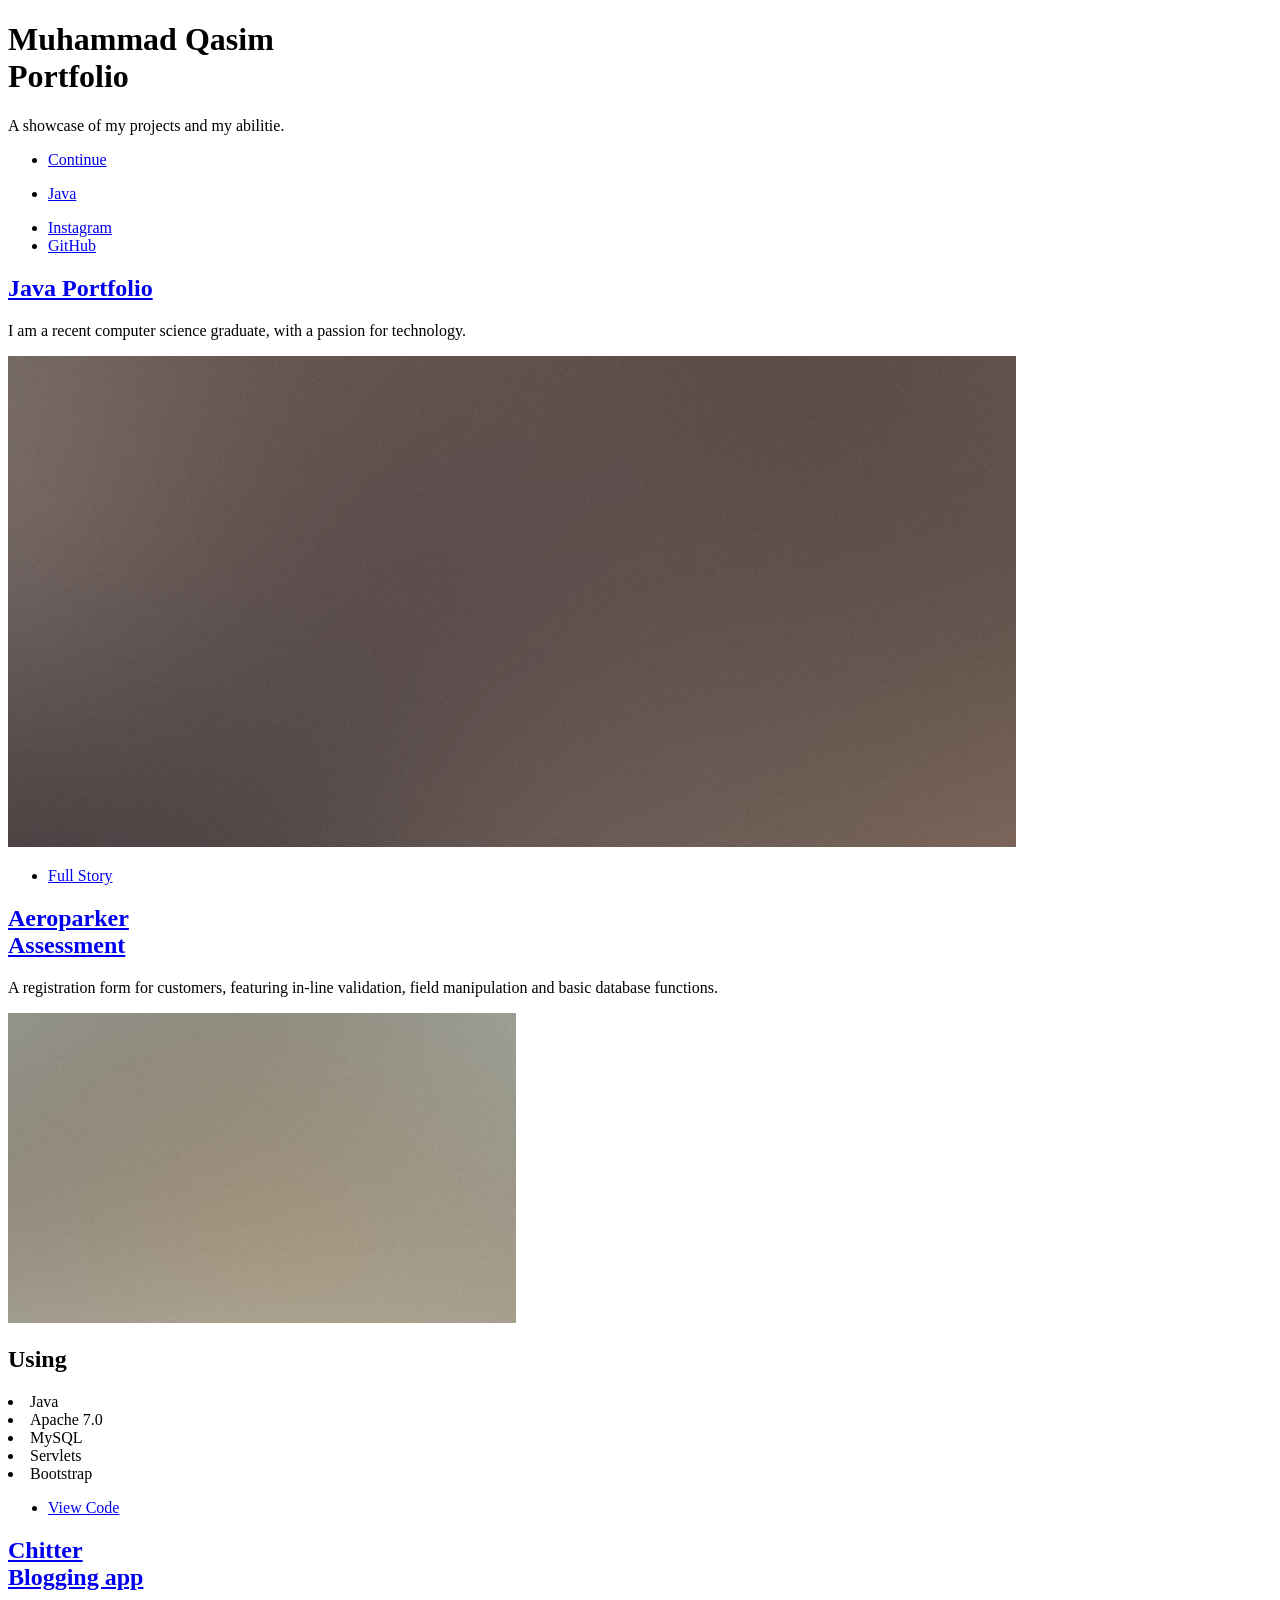
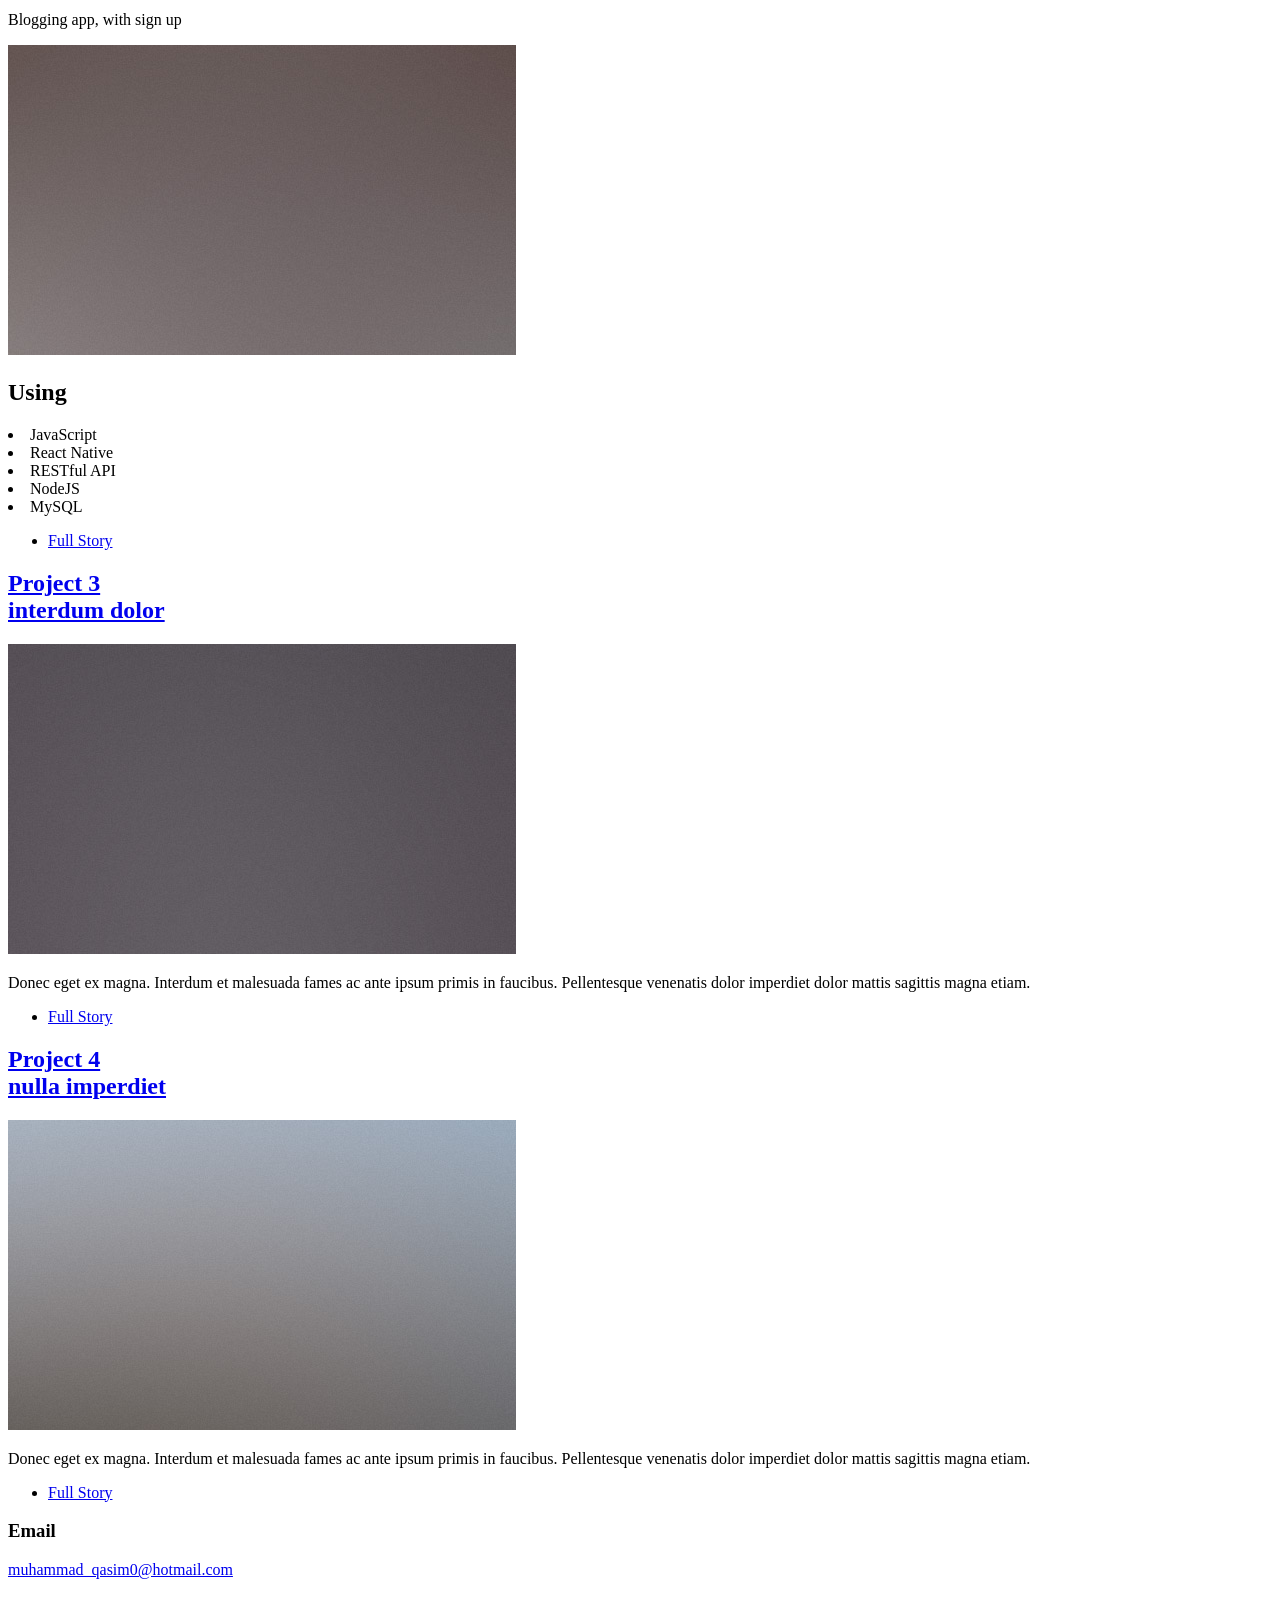
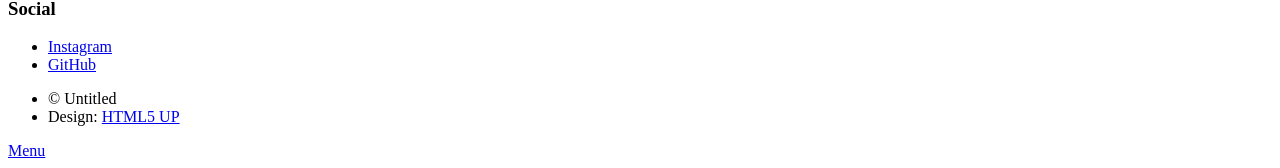
==== commit 59739e75: "Add files via upload" ====
--- a/index.html
+++ b/index.html
@@ -6,7 +6,7 @@
 -->
 <html>
 	<head>
-		<title>Massively by HTML5 UP</title>
+		<title>Muhammad Qasim Portfolio</title>
 		<meta charset="utf-8" />
 		<meta name="viewport" content="width=device-width, initial-scale=1, user-scalable=no" />
 		<link rel="stylesheet" href="assets/css/main.css" />
@@ -27,21 +27,18 @@
 						</ul>
 					</div>
 
-				<!-- Header -->
-					<header id="header">
-						<a href="index.html" class="logo">Massively</a>
-					</header>
+				
 
 				<!-- Nav -->
 					<nav id="nav">
 						<ul class="links">
-							<li class="active"><a href="index.html">This is Massively</a></li>
+							<li class="active"><a href="index.html">Java</a></li>
 					
 						</ul>
 						<ul class="icons">
 						
-							<li><a href="#" class="icon brands fa-linkedin"><span class="label">Instagram</span></a></li>
-							<li><a href="#" class="icon brands fa-github"><span class="label">GitHub</span></a></li>
+							<li><a href="https://www.linkedin.com/in/muhammad-qasim-178339120/" class="icon brands fa-linkedin"><span class="label">Instagram</span></a></li>
+							<li><a href="https://github.com/muhammadqasim012" class="icon brands fa-github"><span class="label">GitHub</span></a></li>
 						</ul>
 					</nav>
 
@@ -52,7 +49,7 @@
 							<article class="post featured">
 								<header class="major">
 					
-									<h2><a href="#">My Name is Muhammad Qasim</a></h2>
+									<h2><a href="#">Java Portfolio</a></h2>
 									<p>I am a recent computer science graduate, with a passion for technology.</p>
 								</header>
 								<a href="#" class="image main"><img src="images/pic01.jpg" alt="" /></a>
@@ -65,24 +62,60 @@
 							<section class="posts">
 								<article>
 									<header>
+
+										<h2>
+											<a href="#">
+												Aeroparker<br />
+												Assessment
+											</a>
+										</h2>
+									</header>
+									<p>
+										A registration form for customers, featuring in-line validation, field manipulation and
+										basic database functions.</p>
+									<a href="#" class="image fit"><img src="images/pic02.jpg" alt="" /></a>
+									<h2>
+										Using
+									</h2>
 									
-										<h2><a href="#">Project 1<br />
-										ipsum faucibus</a></h2>
-									</header>
-									<a href="#" class="image fit"><img src="images/pic02.jpg" alt="" /></a>
-									<p>Donec eget ex magna. Interdum et malesuada fames ac ante ipsum primis in faucibus. Pellentesque venenatis dolor imperdiet dolor mattis sagittis magna etiam.</p>
+									<p>
+										<li>Java</li>
+										<li>Apache 7.0</li>
+										<li>MySQL</li>
+										<li>Servlets</li>
+										<li>Bootstrap</li>
+
+									</p>
 									<ul class="actions special">
-										<li><a href="#" class="button">Full Story</a></li>
+										<li><a href="https://github.com/muhammadqasim012/Aeroparker-Assesment" class="button">View Code</a></li>
 									</ul>
 								</article>
 								<article>
 									<header>
-										
-										<h2><a href="#">Project 2<br />
-										imperdiet lorem</a></h2>
+
+										<h2>
+											<a href="#">
+												Chitter<br />
+												Blogging app
+											</a>
+										</h2>
 									</header>
+									<p>
+										Blogging app, with sign up 
+									</p>
 									<a href="#" class="image fit"><img src="images/pic03.jpg" alt="" /></a>
-									<p>Donec eget ex magna. Interdum et malesuada fames ac ante ipsum primis in faucibus. Pellentesque venenatis dolor imperdiet dolor mattis sagittis magna etiam.</p>
+									<h2>
+										Using
+									</h2>
+
+									<p>
+										<li>JavaScript</li>
+										<li>React Native</li>
+										<li>RESTful API</li>
+										<li>NodeJS</li>
+										<li>MySQL</li>
+
+									</p>
 									<ul class="actions special">
 										<li><a href="#" class="button">Full Story</a></li>
 									</ul>
@@ -124,24 +157,15 @@
 					<footer id="footer">
 					
 						<section class="split contact">
-							<section class="alt">
-								<h3>Address</h3>
-								<p>1234 Somewhere Road #87257<br />
-								Nashville, TN 00000-0000</p>
-							</section>
-							<section>
-								<h3>Phone</h3>
-								<p><a href="#">(000) 000-0000</a></p>
-							</section>
 							<section>
 								<h3>Email</h3>
-								<p><a href="#">info@untitled.tld</a></p>
+								<p><a href="#">muhammad_qasim0@hotmail.com</a></p>
 							</section>
 							<section>
 								<h3>Social</h3>
 								<ul class="icons alt">
-									<li><a href="#" class="icon brands fa-linkedin"><span class="label">Instagram</span></a></li>
-									<li><a href="#" class="icon brands fa-github"><span class="label">GitHub</span></a></li>
+									<li><a href="https://www.linkedin.com/in/muhammad-qasim-178339120/" class="icon brands fa-linkedin"><span class="label">Instagram</span></a></li>
+									<li><a href="https://github.com/muhammadqasim012" class="icon brands fa-github"><span class="label">GitHub</span></a></li>
 								</ul>
 							</section>
 						</section>
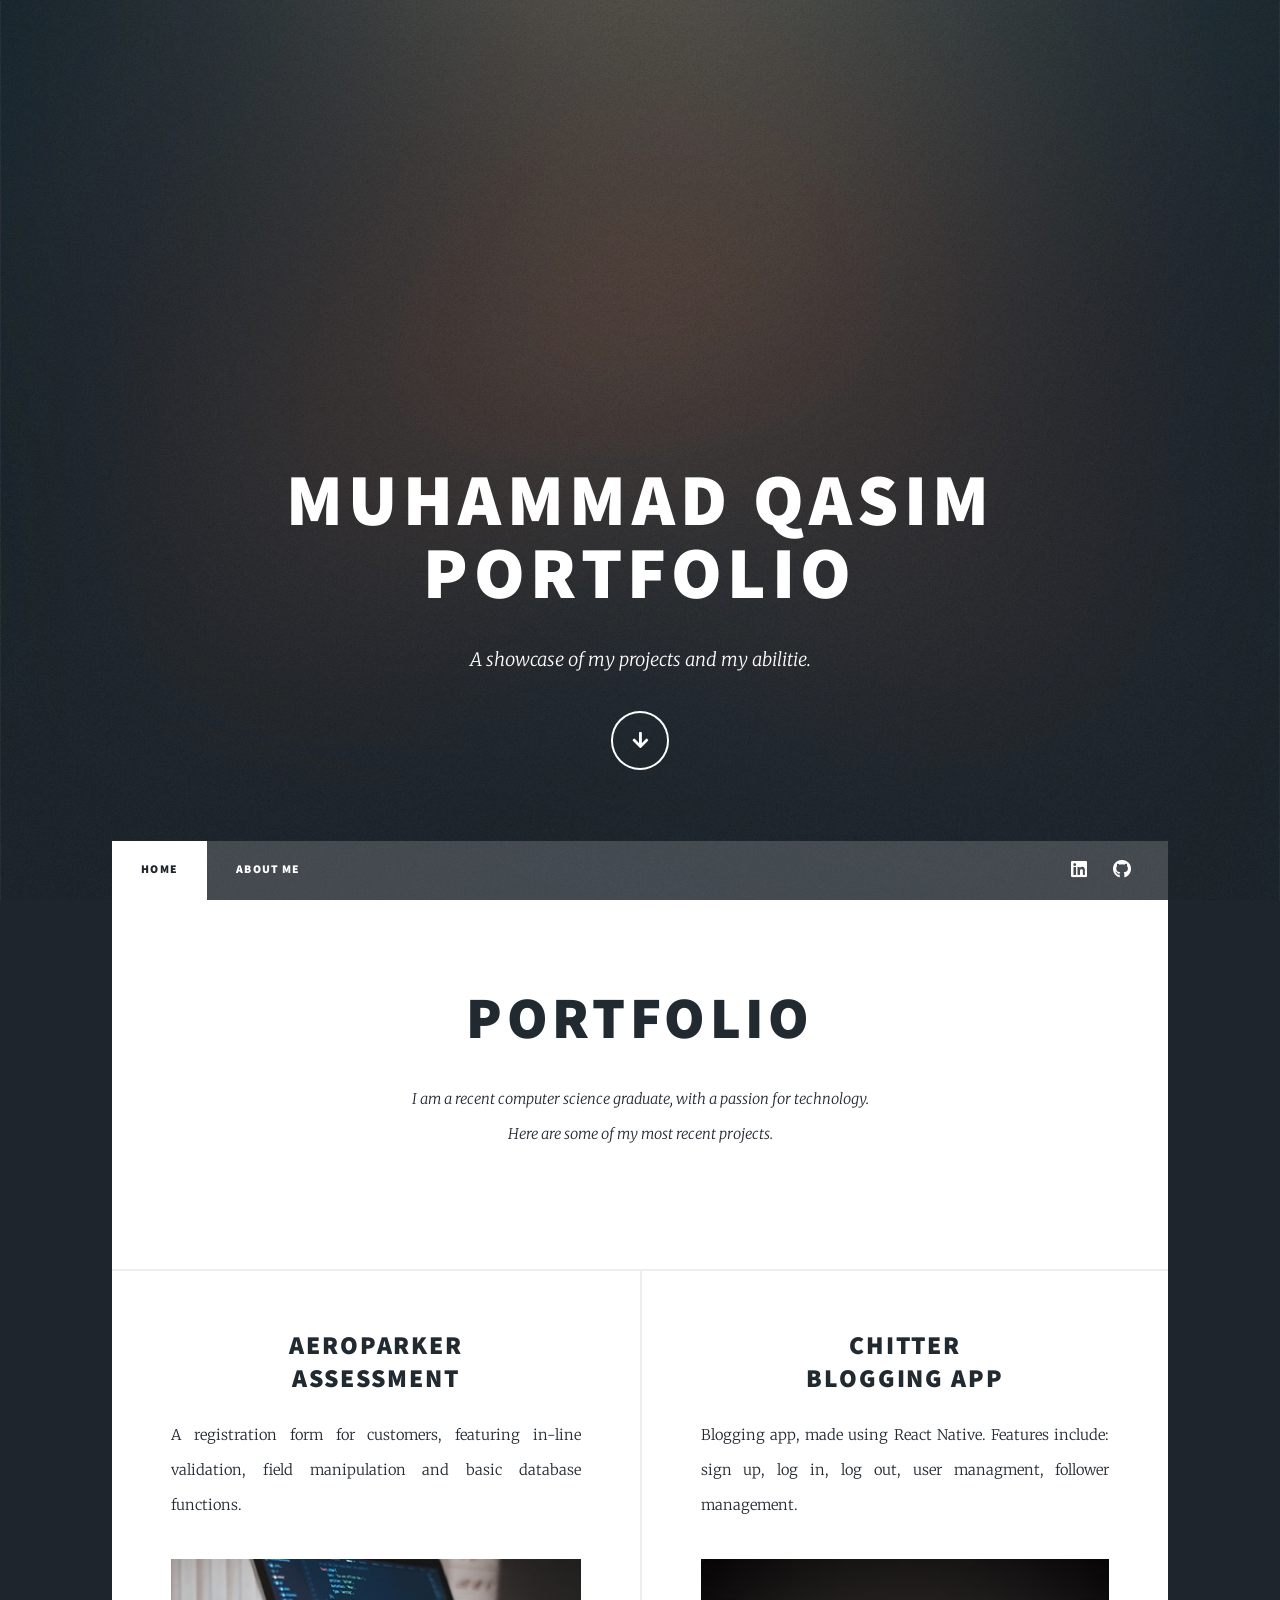
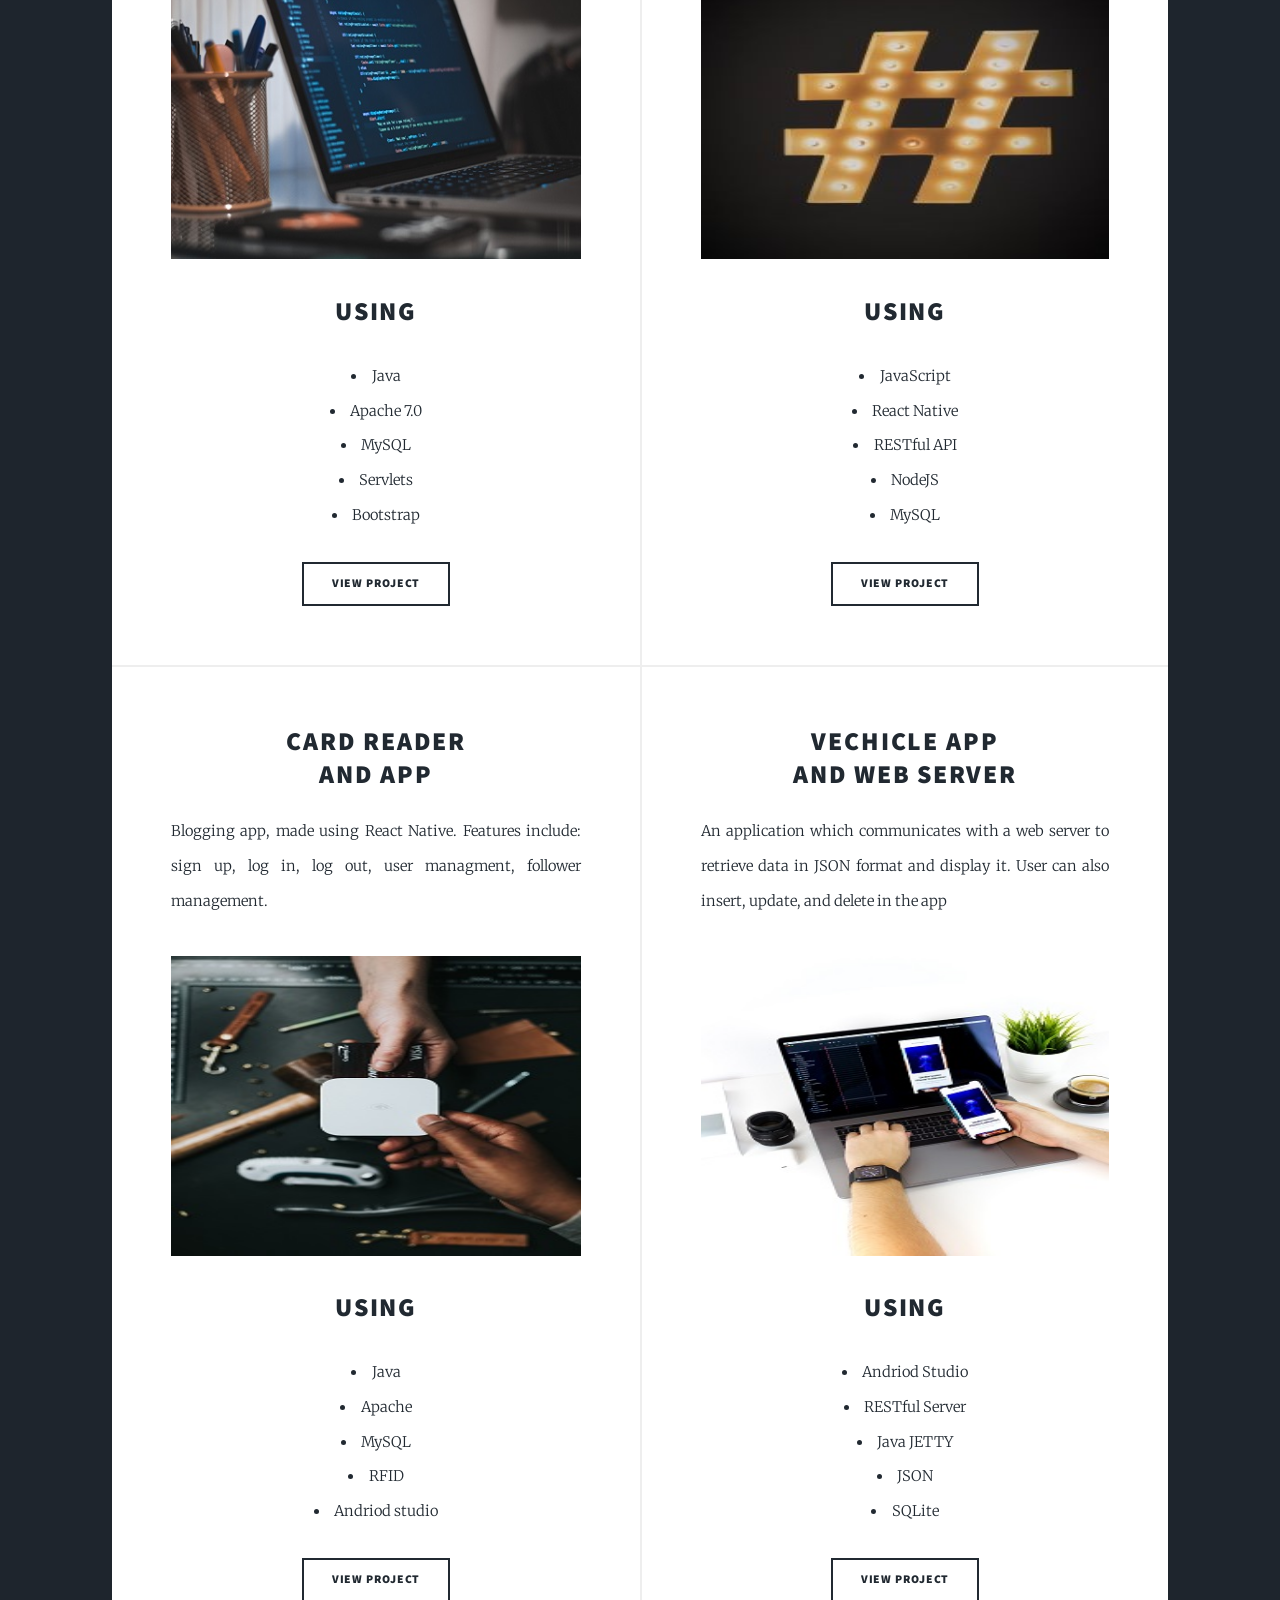
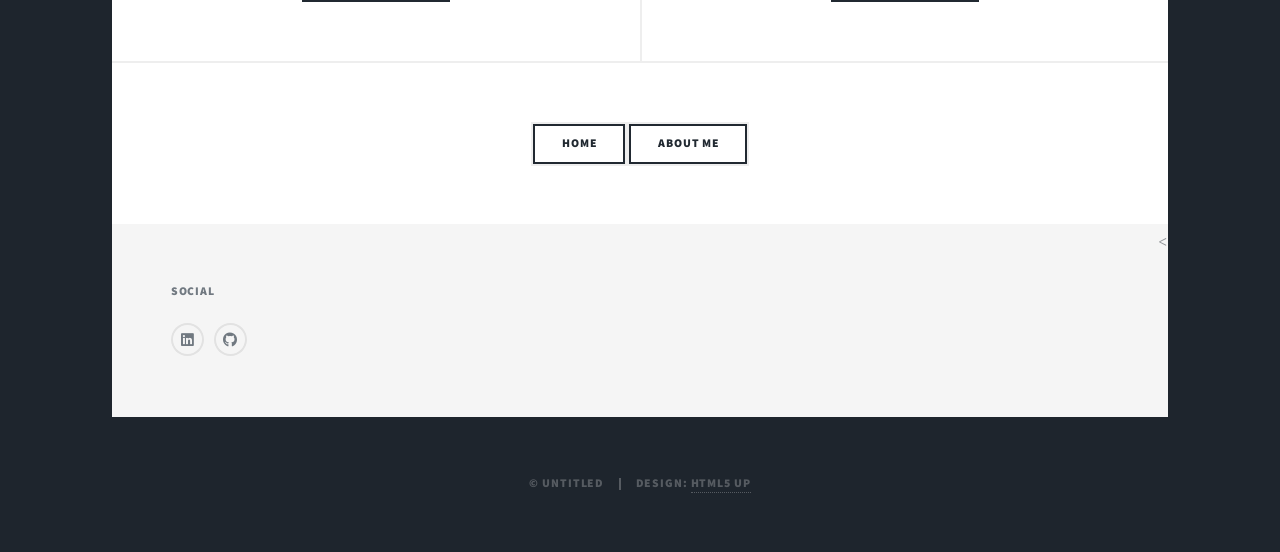
==== commit 4efdea18: "Add files via upload" ====
--- a/index.html
+++ b/index.html
@@ -15,168 +15,221 @@
 	<body class="is-preload">
 
 		<!-- Wrapper -->
-			<div id="wrapper" class="fade-in">
-
-				<!-- Intro -->
-					<div id="intro">
-						<h1>Muhammad Qasim<br />
-						Portfolio</h1>
-						<p>A showcase of my projects and my abilitie.</p>
-						<ul class="actions">
-							<li><a href="#header" class="button icon solid solo fa-arrow-down scrolly">Continue</a></li>
-						</ul>
+		<div id="wrapper" class="fade-in">
+
+			<!-- Intro -->
+			<div id="intro">
+				<h1>
+					Muhammad Qasim<br />
+					Portfolio
+				</h1>
+				<p>A showcase of my projects and my abilitie.</p>
+				<ul class="actions">
+					<li><a href="#header" class="button icon solid solo fa-arrow-down scrolly">Continue</a></li>
+				</ul>
+			</div>
+
+			
+
+			<!-- Nav -->
+			<nav id="nav">
+				<ul class="links">
+					<li class="active"><a href="index.html">Home</a></li>
+					<li><a href="generic.html">About me</a></li>
+				</ul>
+				<ul class="icons">
+
+					<li><a href="https://www.linkedin.com/in/muhammad-qasim-178339120/" class="icon brands fa-linkedin"><span class="label">Instagram</span></a></li>
+					<li><a href="https://github.com/muhammadqasim012" class="icon brands fa-github"><span class="label">GitHub</span></a></li>
+				</ul>
+			</nav>
+
+			<!-- Main -->
+			<div id="main">
+
+				<!-- Featured Post -->
+				<article class="post featured">
+					<header class="major">
+						
+
+						<h2><a href="#">Portfolio</a></h2>
+						<p>I am a recent computer science graduate, with a passion for technology.<br />
+						Here are some of my most recent projects.
+						
+						</p>
+						<!--	</header>
+		<a href="#" class="image main"><img src="images/picpic.jpg" alt="" /></a>
+		<ul class="actions special">
+			<li><a href="generic.html" class="button large">About me</a></li>
+		</ul> -->
+</article>  
+
+				<!-- Posts -->
+				<section class="posts">
+					<article>
+						<header>
+
+							<h2>
+								<a >
+									Aeroparker<br />
+									Assessment
+								</a>
+							</h2>
+						</header>
+						<p>
+							A registration form for customers, featuring in-line validation, field manipulation and
+							basic database functions.
+						</p>
+						<a  class="image fit"><img src="images/aero.jpg" width="200" height="300"  /></a>
+						<h2>
+							Using
+						</h2>
+
+						<p>
+							<li>Java</li>
+							<li>Apache 7.0</li>
+							<li>MySQL</li>
+							<li>Servlets</li>
+							<li>Bootstrap</li>
+
+						</p>
+						<ul class="actions special">
+							<li><a href="https://github.com/muhammadqasim012/Aeroparker-Assesment" class="button">View Project</a></li>
+						</ul>
+					</article>
+					<article>
+						<header>
+
+							<h2>
+								<a >
+									Chitter<br />
+									Blogging app
+								</a>
+							</h2>
+						</header>
+						<p>
+							Blogging app, made using React Native. Features include: sign up, log in, log out,
+							user managment, follower management.
+						</p>
+						<a  class="image fit"><img src="images/blogging.jpg"  width="200" height="300"/></a>
+						<h2>
+							Using
+						</h2>
+
+						<p>
+							<li>JavaScript</li>
+							<li>React Native</li>
+							<li>RESTful API</li>
+							<li>NodeJS</li>
+							<li>MySQL</li>
+
+						</p>
+						<ul class="actions special">
+							<li><a href="https://github.com/muhammadqasim012/Chitter-blogging-app" class="button">View Project</a></li>
+						</ul>
+					</article>
+					<article>
+						<header>
+
+							<h2>
+								<a >
+									Card Reader <br />
+									and app
+								</a>
+							</h2>
+						</header>
+						<p>
+							Blogging app, made using React Native. Features include: sign up, log in, log out,
+							user managment, follower management.
+						</p>
+						<a class="image fit"><img src="images/card.jpg"  width="200" height="300" /></a>
+						<h2>
+							Using
+						</h2>
+
+						<p>
+							<li>Java</li>
+							<li>Apache</li>
+							<li>MySQL</li>
+							<li>RFID</li>
+							<li>Andriod studio</li>
+
+
+						</p>
+
+						<ul class="actions special">
+							<li><a href="https://github.com/muhammadqasim012/Vehicle-app-with-server" class="button">View Project</a></li>
+						</ul>
+					</article>
+					<article>
+						<header>
+
+							<h2>
+								<a >
+									Vechicle app <br />
+									and web server
+								</a>
+							</h2>
+						</header>
+						<p>
+
+							An application which communicates with a web server to retrieve data in JSON format and display it.
+							User can also insert, update, and delete in the app
+
+						</p>
+						<a class="image fit"><img src="images/app.jpg" width="200" height="300" /></a>
+						<h2>
+							Using
+						</h2>
+
+						<p>
+							<li>Andriod Studio</li>
+							<li>RESTful Server</li>
+							<li>Java JETTY</li>
+							<li>JSON</li>
+							<li>SQLite</li>
+
+						</p>
+						<ul class="actions special">
+							<li><a href="https://github.com/muhammadqasim012/Vehicle-app-and-web-server" class="button">View Project</a></li>
+						</ul>
+					</article>
+
+
+				</section>
+
+				<!-- Footer -->
+				<footer>
+					<div class="pagination">
+						<!--<a href="#" class="previous">Prev</a>-->
+						<li><a href="index.html" class="button fit">Home</a></li>
+						<li><a href="generic.html" class="button fit">About me</a></li>
 					</div>
-
+				</footer>
+
+			</div>
+
+			<!-- Footer -->
+			<footer id="footer">
 				
-
-				<!-- Nav -->
-					<nav id="nav">
-						<ul class="links">
-							<li class="active"><a href="index.html">Java</a></li>
+				
 					
-						</ul>
-						<ul class="icons">
-						
+					<section>
+						<h3>Social</h3>
+						<ul class="icons alt">
 							<li><a href="https://www.linkedin.com/in/muhammad-qasim-178339120/" class="icon brands fa-linkedin"><span class="label">Instagram</span></a></li>
 							<li><a href="https://github.com/muhammadqasim012" class="icon brands fa-github"><span class="label">GitHub</span></a></li>
 						</ul>
-					</nav>
-
-				<!-- Main -->
-					<div id="main">
-
-						<!-- Featured Post -->
-							<article class="post featured">
-								<header class="major">
-					
-									<h2><a href="#">Java Portfolio</a></h2>
-									<p>I am a recent computer science graduate, with a passion for technology.</p>
-								</header>
-								<a href="#" class="image main"><img src="images/pic01.jpg" alt="" /></a>
-								<ul class="actions special">
-									<li><a href="#" class="button large">Full Story</a></li>
-								</ul>
-							</article>
-
-						<!-- Posts -->
-							<section class="posts">
-								<article>
-									<header>
-
-										<h2>
-											<a href="#">
-												Aeroparker<br />
-												Assessment
-											</a>
-										</h2>
-									</header>
-									<p>
-										A registration form for customers, featuring in-line validation, field manipulation and
-										basic database functions.</p>
-									<a href="#" class="image fit"><img src="images/pic02.jpg" alt="" /></a>
-									<h2>
-										Using
-									</h2>
-									
-									<p>
-										<li>Java</li>
-										<li>Apache 7.0</li>
-										<li>MySQL</li>
-										<li>Servlets</li>
-										<li>Bootstrap</li>
-
-									</p>
-									<ul class="actions special">
-										<li><a href="https://github.com/muhammadqasim012/Aeroparker-Assesment" class="button">View Code</a></li>
-									</ul>
-								</article>
-								<article>
-									<header>
-
-										<h2>
-											<a href="#">
-												Chitter<br />
-												Blogging app
-											</a>
-										</h2>
-									</header>
-									<p>
-										Blogging app, with sign up 
-									</p>
-									<a href="#" class="image fit"><img src="images/pic03.jpg" alt="" /></a>
-									<h2>
-										Using
-									</h2>
-
-									<p>
-										<li>JavaScript</li>
-										<li>React Native</li>
-										<li>RESTful API</li>
-										<li>NodeJS</li>
-										<li>MySQL</li>
-
-									</p>
-									<ul class="actions special">
-										<li><a href="#" class="button">Full Story</a></li>
-									</ul>
-								</article>
-								<article>
-									<header>
-									
-										<h2><a href="#">Project 3<br />
-										interdum dolor</a></h2>
-									</header>
-									<a href="#" class="image fit"><img src="images/pic04.jpg" alt="" /></a>
-									<p>Donec eget ex magna. Interdum et malesuada fames ac ante ipsum primis in faucibus. Pellentesque venenatis dolor imperdiet dolor mattis sagittis magna etiam.</p>
-									<ul class="actions special">
-										<li><a href="#" class="button">Full Story</a></li>
-									</ul>
-								</article>
-								<article>
-									<header>
-										
-										<h2><a href="#">Project 4<br />
-										nulla imperdiet</a></h2>
-									</header>
-									<a href="#" class="image fit"><img src="images/pic05.jpg" alt="" /></a>
-									<p>Donec eget ex magna. Interdum et malesuada fames ac ante ipsum primis in faucibus. Pellentesque venenatis dolor imperdiet dolor mattis sagittis magna etiam.</p>
-									<ul class="actions special">
-										<li><a href="#" class="button">Full Story</a></li>
-									</ul>
-								</article>
-						
-								
-							</section>
-
-						<!-- Footer -->
-							
-
-					</div>
-
-				<!-- Footer -->
-					<footer id="footer">
-					
-						<section class="split contact">
-							<section>
-								<h3>Email</h3>
-								<p><a href="#">muhammad_qasim0@hotmail.com</a></p>
-							</section>
-							<section>
-								<h3>Social</h3>
-								<ul class="icons alt">
-									<li><a href="https://www.linkedin.com/in/muhammad-qasim-178339120/" class="icon brands fa-linkedin"><span class="label">Instagram</span></a></li>
-									<li><a href="https://github.com/muhammadqasim012" class="icon brands fa-github"><span class="label">GitHub</span></a></li>
-								</ul>
-							</section>
-						</section>
-					</footer>
-
-				<!-- Copyright -->
-					<div id="copyright">
-						<ul><li>&copy; Untitled</li><li>Design: <a href="https://html5up.net">HTML5 UP</a></li></ul>
-					</div>
-
+					</section>
+				<
+			</footer>
+
+			<!-- Copyright -->
+			<div id="copyright">
+				<ul><li>&copy; Untitled</li><li>Design: <a href="https://html5up.net">HTML5 UP</a></li></ul>
 			</div>
+
+		</div>
 
 		<!-- Scripts -->
 			<script src="assets/js/jquery.min.js"></script>
--- a/assets/css/main.css
+++ b/assets/css/main.css
@@ -2588,6 +2588,12 @@
 
 /* Image */
 
+
+	.img-face {
+		width: 100px;
+		
+	}
+
 	.image {
 		border: 0;
 		display: inline-block;
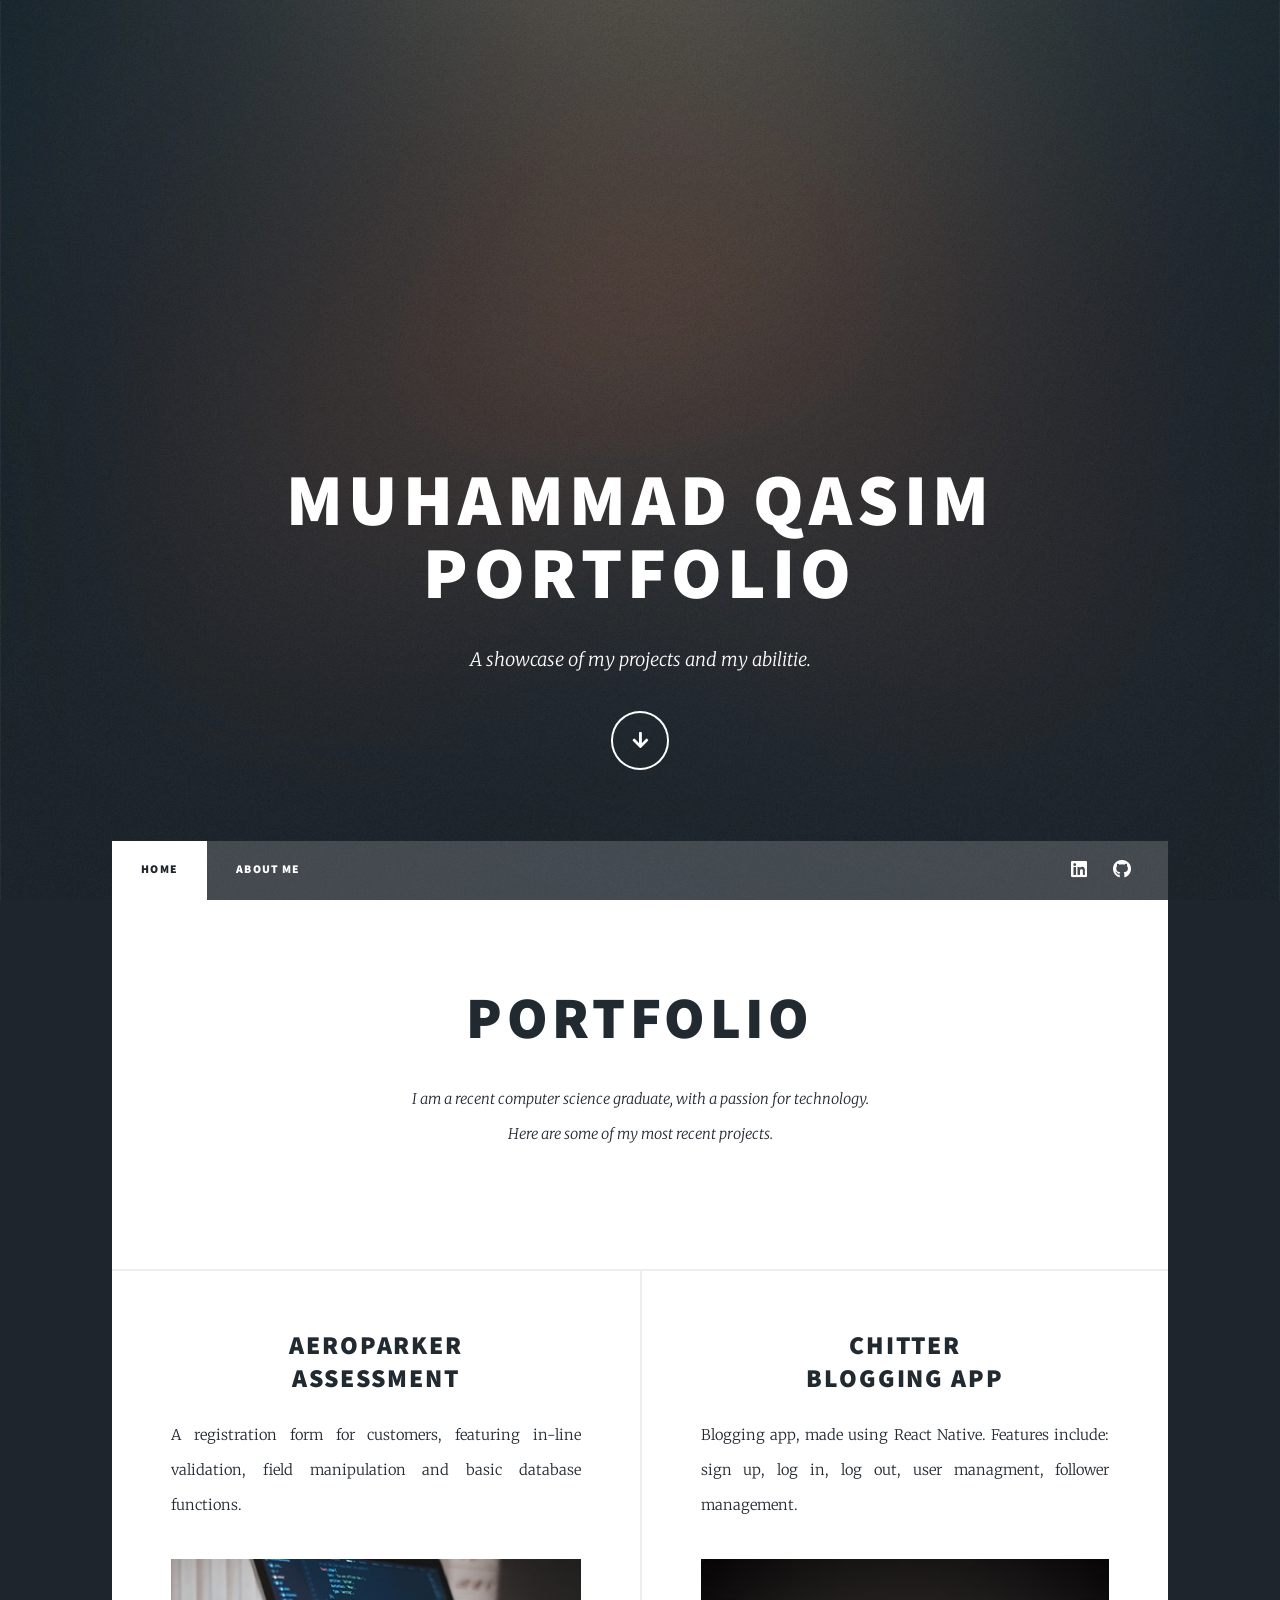
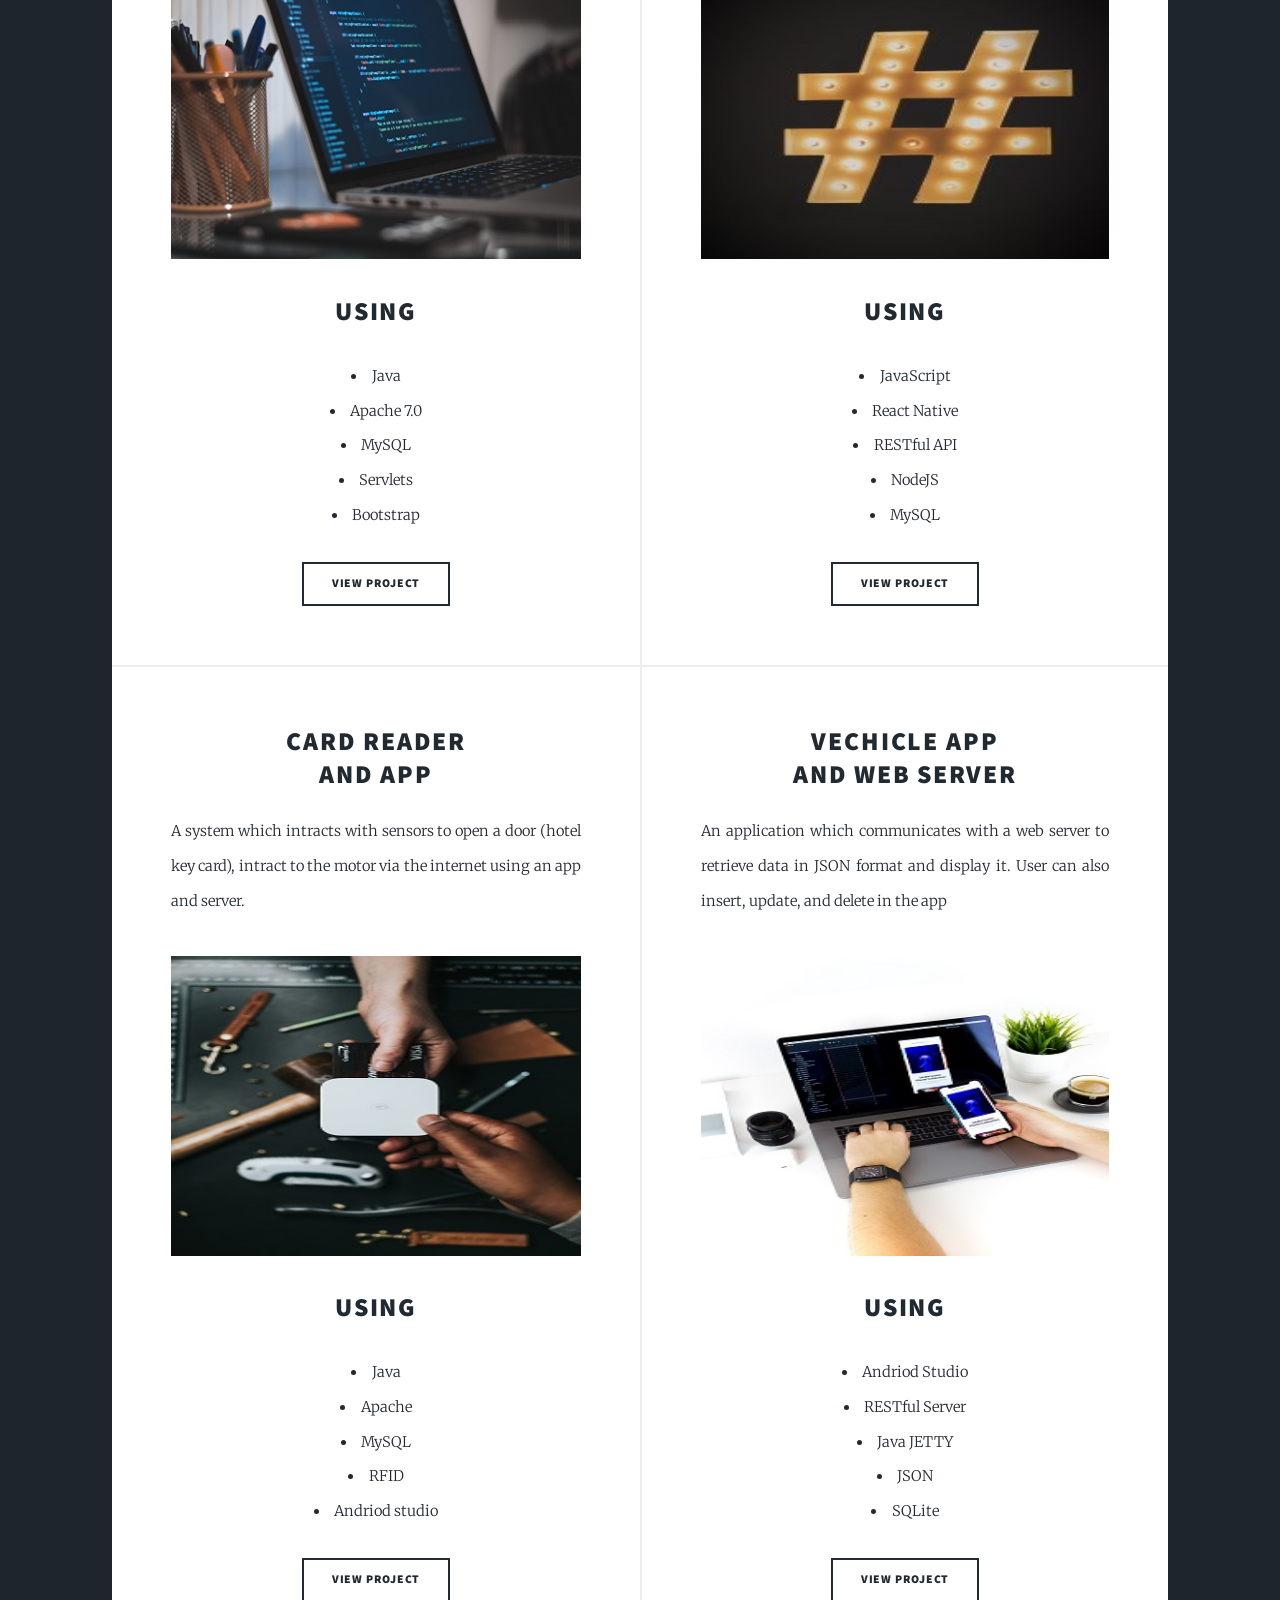
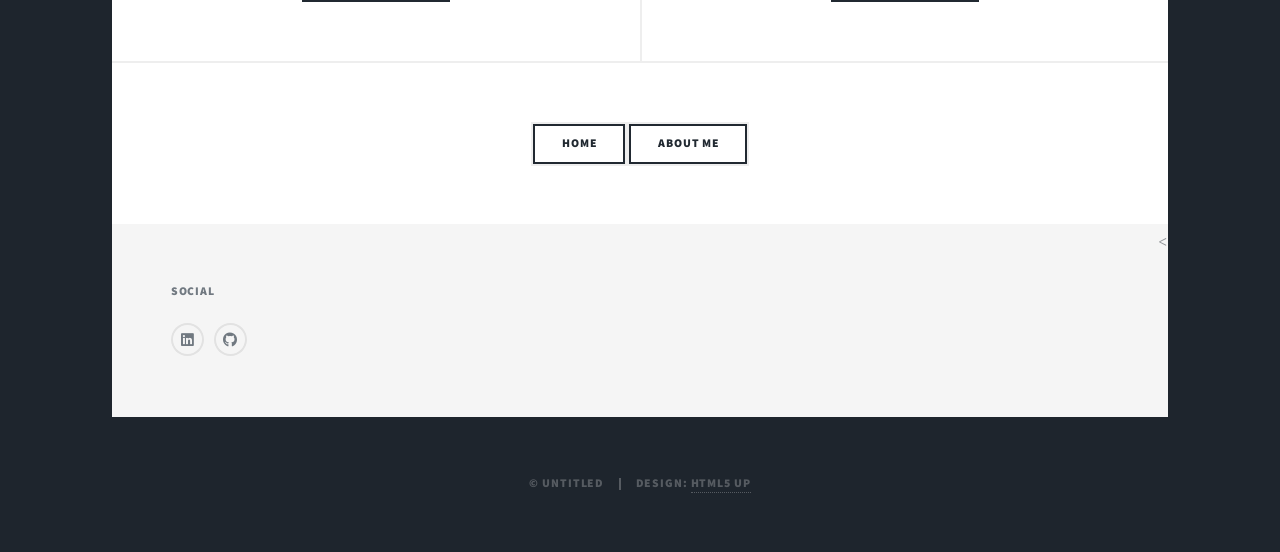
==== commit 90fcf3ae: "Update index.html" ====
--- a/index.html
+++ b/index.html
@@ -139,8 +139,8 @@
 							</h2>
 						</header>
 						<p>
-							Blogging app, made using React Native. Features include: sign up, log in, log out,
-							user managment, follower management.
+							A system which intracts with sensors to open a door (hotel key card), intract to 
+							the motor via the internet using an app and server.
 						</p>
 						<a class="image fit"><img src="images/card.jpg"  width="200" height="300" /></a>
 						<h2>
@@ -241,4 +241,4 @@
 			<script src="assets/js/main.js"></script>
 
 	</body>
-</html>+</html>
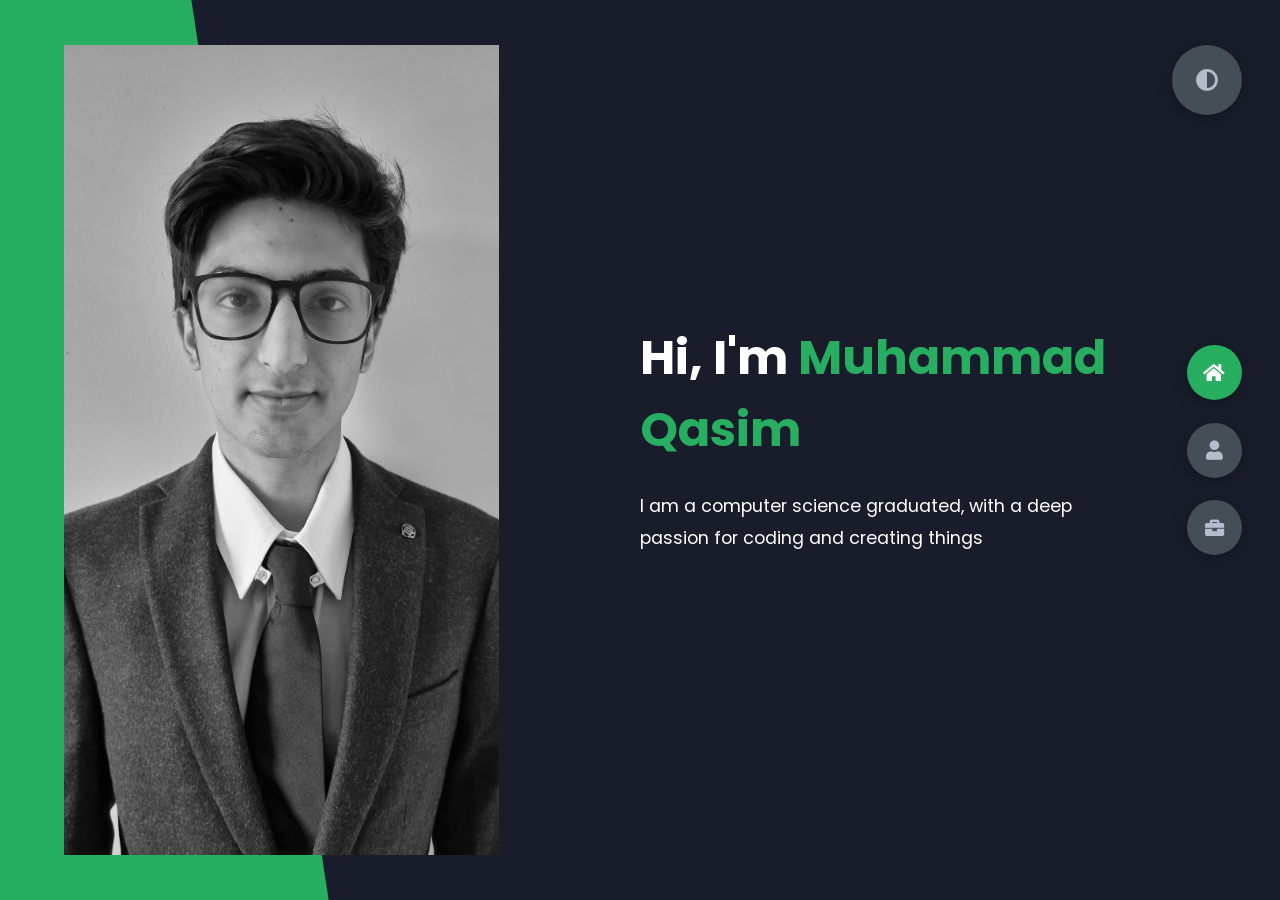
==== commit 40a14197: "Add files via upload 1st commit" ====
--- a/index.html
+++ b/index.html
@@ -1,244 +1,208 @@
-﻿<!DOCTYPE HTML>
-<!--
-	Massively by HTML5 UP
-	html5up.net | @ajlkn
-	Free for personal and commercial use under the CCA 3.0 license (html5up.net/license)
--->
-<html>
-	<head>
-		<title>Muhammad Qasim Portfolio</title>
-		<meta charset="utf-8" />
-		<meta name="viewport" content="width=device-width, initial-scale=1, user-scalable=no" />
-		<link rel="stylesheet" href="assets/css/main.css" />
-		<noscript><link rel="stylesheet" href="assets/css/noscript.css" /></noscript>
-	</head>
-	<body class="is-preload">
-
-		<!-- Wrapper -->
-		<div id="wrapper" class="fade-in">
-
-			<!-- Intro -->
-			<div id="intro">
-				<h1>
-					Muhammad Qasim<br />
-					Portfolio
-				</h1>
-				<p>A showcase of my projects and my abilitie.</p>
-				<ul class="actions">
-					<li><a href="#header" class="button icon solid solo fa-arrow-down scrolly">Continue</a></li>
-				</ul>
-			</div>
-
-			
-
-			<!-- Nav -->
-			<nav id="nav">
-				<ul class="links">
-					<li class="active"><a href="index.html">Home</a></li>
-					<li><a href="generic.html">About me</a></li>
-				</ul>
-				<ul class="icons">
-
-					<li><a href="https://www.linkedin.com/in/muhammad-qasim-178339120/" class="icon brands fa-linkedin"><span class="label">Instagram</span></a></li>
-					<li><a href="https://github.com/muhammadqasim012" class="icon brands fa-github"><span class="label">GitHub</span></a></li>
-				</ul>
-			</nav>
-
-			<!-- Main -->
-			<div id="main">
-
-				<!-- Featured Post -->
-				<article class="post featured">
-					<header class="major">
-						
-
-						<h2><a href="#">Portfolio</a></h2>
-						<p>I am a recent computer science graduate, with a passion for technology.<br />
-						Here are some of my most recent projects.
-						
-						</p>
-						<!--	</header>
-		<a href="#" class="image main"><img src="images/picpic.jpg" alt="" /></a>
-		<ul class="actions special">
-			<li><a href="generic.html" class="button large">About me</a></li>
-		</ul> -->
-</article>  
-
-				<!-- Posts -->
-				<section class="posts">
-					<article>
-						<header>
-
-							<h2>
-								<a >
-									Aeroparker<br />
-									Assessment
-								</a>
-							</h2>
-						</header>
-						<p>
-							A registration form for customers, featuring in-line validation, field manipulation and
-							basic database functions.
-						</p>
-						<a  class="image fit"><img src="images/aero.jpg" width="200" height="300"  /></a>
-						<h2>
-							Using
-						</h2>
-
-						<p>
-							<li>Java</li>
-							<li>Apache 7.0</li>
-							<li>MySQL</li>
-							<li>Servlets</li>
-							<li>Bootstrap</li>
-
-						</p>
-						<ul class="actions special">
-							<li><a href="https://github.com/muhammadqasim012/Aeroparker-Assesment" class="button">View Project</a></li>
-						</ul>
-					</article>
-					<article>
-						<header>
-
-							<h2>
-								<a >
-									Chitter<br />
-									Blogging app
-								</a>
-							</h2>
-						</header>
-						<p>
-							Blogging app, made using React Native. Features include: sign up, log in, log out,
-							user managment, follower management.
-						</p>
-						<a  class="image fit"><img src="images/blogging.jpg"  width="200" height="300"/></a>
-						<h2>
-							Using
-						</h2>
-
-						<p>
-							<li>JavaScript</li>
-							<li>React Native</li>
-							<li>RESTful API</li>
-							<li>NodeJS</li>
-							<li>MySQL</li>
-
-						</p>
-						<ul class="actions special">
-							<li><a href="https://github.com/muhammadqasim012/Chitter-blogging-app" class="button">View Project</a></li>
-						</ul>
-					</article>
-					<article>
-						<header>
-
-							<h2>
-								<a >
-									Card Reader <br />
-									and app
-								</a>
-							</h2>
-						</header>
-						<p>
-							A system which intracts with sensors to open a door (hotel key card), intract to 
-							the motor via the internet using an app and server.
-						</p>
-						<a class="image fit"><img src="images/card.jpg"  width="200" height="300" /></a>
-						<h2>
-							Using
-						</h2>
-
-						<p>
-							<li>Java</li>
-							<li>Apache</li>
-							<li>MySQL</li>
-							<li>RFID</li>
-							<li>Andriod studio</li>
-
-
-						</p>
-
-						<ul class="actions special">
-							<li><a href="https://github.com/muhammadqasim012/Vehicle-app-with-server" class="button">View Project</a></li>
-						</ul>
-					</article>
-					<article>
-						<header>
-
-							<h2>
-								<a >
-									Vechicle app <br />
-									and web server
-								</a>
-							</h2>
-						</header>
-						<p>
-
-							An application which communicates with a web server to retrieve data in JSON format and display it.
-							User can also insert, update, and delete in the app
-
-						</p>
-						<a class="image fit"><img src="images/app.jpg" width="200" height="300" /></a>
-						<h2>
-							Using
-						</h2>
-
-						<p>
-							<li>Andriod Studio</li>
-							<li>RESTful Server</li>
-							<li>Java JETTY</li>
-							<li>JSON</li>
-							<li>SQLite</li>
-
-						</p>
-						<ul class="actions special">
-							<li><a href="https://github.com/muhammadqasim012/Vehicle-app-and-web-server" class="button">View Project</a></li>
-						</ul>
-					</article>
-
-
-				</section>
-
-				<!-- Footer -->
-				<footer>
-					<div class="pagination">
-						<!--<a href="#" class="previous">Prev</a>-->
-						<li><a href="index.html" class="button fit">Home</a></li>
-						<li><a href="generic.html" class="button fit">About me</a></li>
-					</div>
-				</footer>
-
-			</div>
-
-			<!-- Footer -->
-			<footer id="footer">
-				
-				
-					
-					<section>
-						<h3>Social</h3>
-						<ul class="icons alt">
-							<li><a href="https://www.linkedin.com/in/muhammad-qasim-178339120/" class="icon brands fa-linkedin"><span class="label">Instagram</span></a></li>
-							<li><a href="https://github.com/muhammadqasim012" class="icon brands fa-github"><span class="label">GitHub</span></a></li>
-						</ul>
-					</section>
-				<
-			</footer>
-
-			<!-- Copyright -->
-			<div id="copyright">
-				<ul><li>&copy; Untitled</li><li>Design: <a href="https://html5up.net">HTML5 UP</a></li></ul>
-			</div>
-
-		</div>
-
-		<!-- Scripts -->
-			<script src="assets/js/jquery.min.js"></script>
-			<script src="assets/js/jquery.scrollex.min.js"></script>
-			<script src="assets/js/jquery.scrolly.min.js"></script>
-			<script src="assets/js/browser.min.js"></script>
-			<script src="assets/js/breakpoints.min.js"></script>
-			<script src="assets/js/util.js"></script>
-			<script src="assets/js/main.js"></script>
-
-	</body>
-</html>
+<!DOCTYPE html>
+<html lang="en">
+<head>
+    <meta charset="UTF-8">
+    <meta http-equiv="X-UA-Compatible" content="IE=edge">
+    <meta name="viewport" content="width=device-width, initial-scale=1.0">
+    <title>My Portfolio</title>
+    <link rel="stylesheet" href="styles/styles.css">
+    <link rel="preconnect" href="https://fonts.googleapis.com">
+    <link rel="preconnect" href="https://fonts.gstatic.com" crossorigin>
+    <link rel="stylesheet" href="https://cdnjs.cloudflare.com/ajax/libs/font-awesome/5.15.4/css/all.min.css" integrity="sha512-1ycn6IcaQQ40/MKBW2W4Rhis/DbILU74C1vSrLJxCq57o941Ym01SwNsOMqvEBFlcgUa6xLiPY/NS5R+E6ztJQ==" crossorigin="anonymous" referrerpolicy="no-referrer" />
+    <link href="https://fonts.googleapis.com/css2?family=Poppins:wght@400;500;600;700;800&display=swap" rel="stylesheet">
+</head>
+<body class="main-content">
+    <header class="container header active" id="home">
+        <div class="header-content">
+            <div class="left-header">
+                <div class="h-shape"></div>
+                <div class="image">
+                    <img src="img/hero.png" alt="">
+                </div>
+            </div>
+            <div class="right-header">
+                <a href="https://www.linkedin.com/in/muhammad-qasim-178339120/">
+                <h1 class="name">
+                    Hi, I'm <span>Muhammad Qasim</span>
+                </h1>
+            </a>
+                <p>
+                    I am a computer science graduated, with a deep passion for coding and creating things 
+                </p>
+               
+            </div>
+        </div>
+    </header>
+    <main>
+        <section class="container about" id="about">
+            <div class="main-title">
+                <h2>About <span>me</span><span class="bg-text">my stats</span></h2>
+            </div>
+            <div class="about-container">
+                <div class="left-about">
+                    <p>
+                        I am a competent front-end developer, also experienced in java and making full stack applications.
+                        
+                       
+                    
+                    </p>
+                    <p> Currently, I'm learning more about the backend and in the future, I will be working towards getting AWS certified</p>
+                   
+                </div>
+               
+               
+            </div>
+            <div class="about-stats">
+                <h4 class="stat-title">My Skills</h4>
+                <div class="progress-bars">
+                    <div class="progress-bar">
+                        <p class="prog-title">CCS</p>
+                        <div class="progress-con">
+                            <p class="prog-text">80%</p>
+                            <div class="progress">
+                                <span class="html"></span>
+                            </div>
+                        </div>
+                    </div>
+                    <div class="progress-bar">
+                        <p class="prog-title">HTML</p>
+                        <div class="progress-con">
+                            <p class="prog-text">95%</p>
+                            <div class="progress">
+                                <span class="css"></span>
+                            </div>
+                        </div>
+                    </div>
+                    <div class="progress-bar">
+                        <p class="prog-title">javascript</p>
+                        <div class="progress-con">
+                            <p class="prog-text">75%</p>
+                            <div class="progress">
+                                <span class="js"></span>
+                            </div>
+                        </div>
+                    </div>
+                    <div class="progress-bar">
+                        <p class="prog-title">ReactJS</p>
+                        <div class="progress-con">
+                            <p class="prog-text">70%</p>
+                            <div class="progress">
+                                <span class="react"></span>
+                            </div>
+                        </div>
+                    </div>
+                    <div class="progress-bar">
+                        <p class="prog-title">Java</p>
+                        <div class="progress-con">
+                            <p class="prog-text">85%</p>
+                            <div class="progress">
+                                <span class="java"></span>
+                            </div>
+                        </div>
+                    </div>
+                    <div class="progress-bar">
+                        <p class="prog-title">SQL</p>
+                        <div class="progress-con">
+                            <p class="prog-text">70%</p>
+                            <div class="progress">
+                                <span class="sql"></span>
+                            </div>
+                        </div>
+                    </div>
+                </div>
+            </div>
+         
+                
+            </div>
+        </section>
+        <section class="container" id="portfolio">
+            <div class="main-title">
+                <h2>My <span>Portfolio</span><span class="bg-text">My Work</span></h2>
+            </div>
+            <p class="port-text">
+                Here is some of my work that I've done in various programming languages and frameworks.
+            </p>
+            <div class="portfolios">
+                <div class="portfolio-item">
+                    <div class="image">
+                        <img src="img/port1.jpg" alt="">
+                    </div>
+                    <div class="hover-items">
+                        <h3>Chitter</h3>
+                        <p> blogging app made using React, Redux. </p>
+                        <br><br>
+                        <div class="icons">
+                            <a href="https://github.com/muhammadqasim012/Chitter-blogging-app" class="icon">
+                                <i class="fab fa-github"></i>
+                            </a>
+                        </div>
+                    </div>
+                </div>
+                <div class="portfolio-item">
+                    <div class="image">
+                        <img src="img/port2.jpg" alt="">
+                    </div>
+                    <div class="hover-items">
+                        <h3>web app</h3>
+                        <p> app and web app</p>
+                        <br><br>
+                        <div class="icons">
+                            <a href="https://github.com/muhammadqasim012/Vehicle-app-and-web-server" class="icon">
+                                <i class="fab fa-github"></i>
+                            </a>
+                        </div>
+                    </div>
+                </div>
+                <div class="portfolio-item">
+                    <div class="image">
+                        <img src="img/port3.jpg" alt="">
+                    </div>
+                    <div class="hover-items">
+                        <h3>Car dealership</h3>
+                        <p>app and web app </p>
+                        <br><br>
+                        <div class="icons">
+                            <a href="https://github.com/muhammadqasim012/Card-Reader" class="icon">
+                                <i class="fab fa-github"></i>
+                            </a>
+                        </div>
+                    </div>
+                </div>
+                <div class="portfolio-item">
+                    <div class="image">
+                        <img src="img/port4.jpg" alt="">
+                    </div>
+                    <div class="hover-items">
+                        <h3>Rfid</h3>
+                        <p>card reader</p>
+                        <br><br>
+                        <div class="icons">
+                            <a href="https://github.com/muhammadqasim012/Aeroparker-Assesment" class="icon">
+                                <i class="fab fa-github"></i>
+                            </a>
+                        </div>
+                    </div>
+                </div>
+            </div>
+        </section>
+       
+      
+    </main>
+
+    <div class="controls">
+        <div class="control active-btn" data-id="home" >
+            <i class="fas fa-home"></i>
+        </div>
+        <div class="control" data-id="about">
+            <i class="fas fa-user"></i>
+        </div>
+        <div class="control" data-id="portfolio">
+            <i class="fas fa-briefcase"></i>
+        </div>
+    </div>
+    <div class="theme-btn">
+        <i class="fas fa-adjust"></i>
+    </div>
+    <script src="app.js"></script>
+</body>
+</html>
--- a/styles/styles.css
+++ b/styles/styles.css
@@ -0,0 +1,637 @@
+* {
+  margin: 0;
+  padding: 0;
+  box-sizing: border-box;
+  list-style: none;
+}
+
+:root {
+  --color-primary: #191d2b;
+  --color-secondary: #27AE60;
+  --color-white: #FFFFFF;
+  --color-black: #000;
+  --color-grey0: #f8f8f8;
+  --color-grey-1: #dbe1e8;
+  --color-grey-2: #b2becd;
+  --color-grey-3: #6c7983;
+  --color-grey-4: #454e56;
+  --color-grey-5: #2a2e35;
+  --color-grey-6: #12181b;
+  --br-sm-2: 14px;
+  --box-shadow-1: 0 3px 15px rgba(0,0,0,.3);
+}
+
+.light-mode {
+  --color-primary: #FFFFFF;
+  --color-secondary: #F56692;
+  --color-white: #454e56;
+  --color-black: #000;
+  --color-grey0: #f8f8f8;
+  --color-grey-1: #6c7983;
+  --color-grey-2: #6c7983;
+  --color-grey-3: #6c7983;
+  --color-grey-4: #454e56;
+  --color-grey-5: #f8f8f8;
+  --color-grey-6: #12181b;
+}
+
+body {
+  background-color: var(--color-primary);
+  font-family: "Poppins", sans-serif;
+  font-size: 1.1rem;
+  color: var(--color-white);
+  transition: all 0.4s ease-in-out;
+}
+
+a {
+  display: inline-block;
+  text-decoration: none;
+  color: inherit;
+  font-family: inherit;
+}
+
+header {
+  min-height: 100vh;
+  color: var(--color-white);
+  overflow: hidden;
+  padding: 0 !important;
+}
+
+section {
+  min-height: 100vh;
+  width: 100%;
+  position: absolute;
+  left: 0;
+  top: 0;
+  padding: 3rem 18rem;
+}
+
+.container {
+  display: none;
+  transform: translateY(-100%) scale(0);
+  transition: all 0.4s ease-in-out;
+  background-color: var(--color-primary);
+}
+
+.active {
+  display: block;
+  animation: appear 1s ease-in-out;
+  transform: translateY(0) scaleY(1);
+}
+@keyframes appear {
+  0% {
+    transform: translateY(-100%) scaleY(0);
+  }
+  100% {
+    transform: translateY(0) scaleY(1);
+  }
+}
+
+.controls {
+  position: fixed;
+  z-index: 10;
+  top: 50%;
+  right: 3%;
+  display: flex;
+  flex-direction: column;
+  align-items: center;
+  justify-content: center;
+  transform: translateY(-50%);
+}
+.controls .control {
+  padding: 1rem;
+  cursor: pointer;
+  background-color: var(--color-grey-4);
+  width: 55px;
+  height: 55px;
+  border-radius: 50%;
+  display: flex;
+  justify-content: center;
+  align-items: center;
+  margin: 0.7rem 0;
+  box-shadow: var(--box-shadow-1);
+}
+.controls .control i {
+  font-size: 1.2rem;
+  color: var(--color-grey-2);
+  pointer-events: none;
+}
+.controls .active-btn {
+  background-color: var(--color-secondary);
+  transition: all 0.4s ease-in-out;
+}
+.controls .active-btn i {
+  color: var(--color-white);
+}
+
+.theme-btn {
+  top: 5%;
+  right: 3%;
+  width: 70px;
+  height: 70px;
+  border-radius: 50%;
+  background-color: var(--color-grey-4);
+  cursor: pointer;
+  position: fixed;
+  display: flex;
+  justify-content: center;
+  align-items: center;
+  box-shadow: 0 3px 15px rgba(0, 0, 0, 0.3);
+  transition: all 0.1s ease-in-out;
+}
+.theme-btn:active {
+  transform: translateY(-3px);
+}
+.theme-btn i {
+  font-size: 1.4rem;
+  color: var(--color-grey-2);
+  pointer-events: none;
+}
+
+/*Header-content*/
+.header-content {
+  display: grid;
+  grid-template-columns: repeat(2, 1fr);
+  min-height: 100vh;
+}
+.header-content .left-header {
+  display: flex;
+  align-items: center;
+  position: relative;
+}
+.header-content .left-header .h-shape {
+  transition: all 0.4s ease-in-out;
+  width: 65%;
+  height: 100%;
+  background-color: var(--color-secondary);
+  position: absolute;
+  left: 0;
+  top: 0;
+  z-index: -1;
+  clip-path: polygon(0 0, 46% 0, 79% 100%, 0% 100%);
+}
+.header-content .left-header .image {
+  border-radius: var(--br-sm-2);
+  height: 90%;
+  width: 68%;
+  margin-left: 4rem;
+  background-color: var(--color-black);
+  transition: all 0.4s ease-in-out;
+}
+.header-content .left-header .image img {
+  width: 100%;
+  height: 100%;
+  object-fit: cover;
+  transition: all 0.4s ease-in-out;
+  filter: grayscale(100%);
+}
+.header-content .left-header .image img:hover {
+  filter: grayscale(0);
+}
+.header-content .right-header {
+  display: flex;
+  flex-direction: column;
+  justify-content: center;
+  padding-right: 18rem;
+}
+.header-content .right-header .name {
+  font-size: 3rem;
+}
+.header-content .right-header .name span {
+  color: var(--color-secondary);
+}
+.header-content .right-header p {
+  margin: 1.5rem 0;
+  line-height: 2rem;
+}
+
+/*About*/
+.about-container {
+  display: grid;
+  grid-template-columns: repeat(2, 1fr);
+  padding-top: 3.5rem;
+  padding-bottom: 5rem;
+}
+
+.about-container .left-about {
+  padding-right: 5rem;
+}
+.about-container .left-about p {
+  line-height: 2rem;
+  padding: 1rem;
+  color: var(--color-grey-1);
+}
+.about-container .left-about h4 {
+  font-size: 2rem;
+  text-transform: uppercase;
+}
+
+.about-stats {
+  padding-bottom: 4rem;
+}
+.about-stats .progress-bars {
+  display: grid;
+  grid-template-columns: repeat(2, 1fr);
+  grid-gap: 2rem;
+}
+.about-stats .progress-bars .progress-bar {
+  display: flex;
+  flex-direction: column;
+}
+.about-stats .progress-bars .progress-bar .prog-title {
+  text-transform: uppercase;
+  font-weight: 500;
+}
+.about-stats .progress-bars .progress-bar .progress-con {
+  display: flex;
+  align-items: center;
+}
+.about-stats .progress-bars .progress-bar .progress-con .prog-text {
+  color: var(--color-grey-2);
+}
+.about-stats .progress-bars .progress-bar .progress-con .progress {
+  width: 100%;
+  height: 0.45rem;
+  background-color: var(--color-grey-4);
+  margin-left: 1rem;
+  position: relative;
+}
+.about-stats .progress-bars .progress-bar .progress-con .progress span {
+  position: absolute;
+  top: 0;
+  left: 0;
+  height: 100%;
+  background-color: var(--color-secondary);
+  transition: all 0.4s ease-in-out;
+  width: 60%;
+}
+.about-stats .progress-bars .progress-bar .progress-con .progress .html {
+  width: 80%;
+}
+.about-stats .progress-bars .progress-bar .progress-con .progress .css {
+  width: 95%;
+}
+.about-stats .progress-bars .progress-bar .progress-con .progress .js {
+  width: 75%;
+}
+.about-stats .progress-bars .progress-bar .progress-con .progress .react {
+  width: 70%;
+}
+.about-stats .progress-bars .progress-bar .progress-con .progress .java {
+  width: 85%;
+}
+.about-stats .progress-bars .progress-bar .progress-con .progress .sql {
+  width: 70%;
+}
+
+.stat-title {
+  text-transform: uppercase;
+  font-size: 1.4rem;
+  text-align: center;
+  padding: 3.5rem 0;
+  position: relative;
+}
+.stat-title::before {
+  content: "";
+  position: absolute;
+  left: 50%;
+  top: 0;
+  width: 40%;
+  height: 1px;
+  background-color: var(--color-grey-5);
+  transform: translateX(-50%);
+}
+
+.port-text {
+  padding: 2rem 0;
+  text-align: center;
+}
+
+.portfolios {
+  display: grid;
+  grid-template-columns: repeat(3, 1fr);
+  grid-gap: 2rem;
+  margin-top: 3rem;
+}
+.portfolios .portfolio-item {
+  position: relative;
+  border-radius: 15px;
+}
+.portfolios .portfolio-item img {
+  width: 100%;
+  height: 300px;
+  object-fit: cover;
+  border-radius: 15px;
+}
+.portfolios .portfolio-item .hover-items {
+  width: 100%;
+  height: 100%;
+  background-color: var(--color-secondary);
+  position: absolute;
+  left: 0;
+  top: 0;
+  border-radius: 15px;
+  display: flex;
+  justify-content: center;
+  align-items: center;
+  flex-direction: column;
+  opacity: 0;
+  transform: scale(0);
+  transition: all 0.4s ease-in-out;
+}
+.portfolios .portfolio-item .hover-items h3 {
+  font-size: 1.5rem;
+  color: var(--color-white);
+  margin-bottom: 1.5rem;
+}
+.portfolios .portfolio-item .hover-items .icons {
+  display: flex;
+  justify-content: center;
+  align-items: center;
+}
+.portfolios .portfolio-item .hover-items .icons .icon {
+  background-color: var(--color-primary);
+  border-radius: 50%;
+  width: 50px;
+  height: 50px;
+  display: flex;
+  align-items: center;
+  justify-content: center;
+  margin: 0 1rem;
+  cursor: pointer;
+  transition: all 0.4s ease-in-out;
+}
+.portfolios .portfolio-item .hover-items .icons .icon i {
+  font-size: 1.5rem;
+  color: var(--color-white);
+  margin: 0 1rem;
+}
+.portfolios .portfolio-item .hover-items .icons .icon:hover {
+  background-color: var(--color-white);
+}
+.portfolios .portfolio-item .hover-items .icons .icon:hover i {
+  color: var(--color-primary);
+}
+
+.portfolio-item:hover .hover-items {
+  opacity: 1;
+  transform: scale(1);
+}
+
+/*Independed components*/
+.btn-con {
+  display: flex;
+  align-self: flex-start;
+}
+
+.main-btn {
+  border-radius: 30px;
+  color: inherit;
+  font-weight: 600;
+  position: relative;
+  border: 1px solid var(--color-secondary);
+  display: flex;
+  align-self: flex-start;
+  align-items: center;
+  overflow: hidden;
+}
+.main-btn .btn-text {
+  padding: 0 2rem;
+}
+.main-btn .btn-icon {
+  background-color: var(--color-secondary);
+  display: flex;
+  align-items: center;
+  justify-content: center;
+  border-radius: 50%;
+  padding: 1rem;
+}
+.main-btn::before {
+  content: "";
+  position: absolute;
+  top: 0;
+  right: 0;
+  transform: translateX(100%);
+  transition: all 0.4s ease-out;
+  z-index: -1;
+}
+.main-btn:hover {
+  transition: all 0.4s ease-out;
+}
+.main-btn:hover::before {
+  width: 100%;
+  height: 100%;
+  background-color: var(--color-secondary);
+  transform: translateX(0);
+  transition: all 0.4s ease-out;
+}
+
+.main-title {
+  text-align: center;
+}
+.main-title h2 {
+  position: relative;
+  text-transform: uppercase;
+  font-size: 4rem;
+  font-weight: 700;
+}
+.main-title h2 span {
+  color: var(--color-secondary);
+}
+.main-title h2 .bg-text {
+  position: absolute;
+  top: 50%;
+  left: 50%;
+  color: var(--color-grey-5);
+  transition: all 0.4s ease-in-out;
+  z-index: -1;
+  transform: translate(-50%, -50%);
+  font-weight: 800;
+  font-size: 6.3rem;
+}
+
+.about-container .left-about p {
+  padding-left: 0;
+}
+
+@media screen and (max-width: 600px) {
+  header {
+    padding: 0 !important;
+  }
+
+  .theme-btn {
+    width: 50px;
+    height: 50px;
+  }
+
+  .header-content {
+    grid-template-columns: repeat(1, 1fr);
+    padding-bottom: 6rem;
+  }
+
+  .left-header .h-shape {
+    display: none;
+  }
+
+  .right-header {
+    grid-row: 1;
+    padding-right: 0rem !important;
+    width: 90%;
+    margin: 0 auto;
+  }
+  .right-header .name {
+    font-size: 2.5rem !important;
+    text-align: center;
+    padding-top: 3rem;
+  }
+
+  .header-content .left-header .image {
+    margin: 0 auto;
+    width: 90%;
+  }
+
+  .controls {
+    top: auto;
+    bottom: 0;
+    flex-direction: row;
+    justify-content: center;
+    left: 50%;
+    transform: translateX(-50%);
+    width: 100%;
+    background-color: var(--color-grey-5);
+  }
+  .controls .control {
+    margin: 1rem 0.3rem;
+  }
+
+  .about-container {
+    grid-template-columns: repeat(1, 1fr);
+  }
+  .about-container .right-about {
+    grid-template-columns: repeat(1, 1fr);
+    padding-top: 2.5rem;
+  }
+  .about-container .left-about {
+    padding-right: 0;
+  }
+  .about-container .left-about p {
+    padding-left: 0;
+  }
+
+  .timeline {
+    grid-template-columns: repeat(1, 1fr);
+    padding-bottom: 6rem;
+  }
+
+  .container {
+    padding: 2rem 2.5rem !important;
+  }
+
+  .about-stats .progress-bars {
+    grid-template-columns: repeat(1, 1fr);
+  }
+
+  .portfolios {
+    grid-template-columns: repeat(1, 1fr);
+    padding-bottom: 6rem;
+    margin-top: 1rem;
+  }
+
+  .main-title h2 {
+    font-size: 2rem;
+  }
+  .main-title h2 span {
+    font-size: 2.3rem;
+  }
+  .main-title h2 .bg-text {
+    font-size: 2.3rem;
+  }
+}
+
+  .portfolios {
+    grid-template-columns: repeat(2, 1fr);
+  }
+
+  .header-content .right-header {
+    padding-right: 9rem;
+  }
+
+@media screen and (max-width: 1070px) {
+  .about-container {
+    grid-template-columns: repeat(1, 1fr);
+  }
+  .about-container .right-about {
+    padding-top: 2.5rem;
+  }
+
+  .main-title h2 {
+    font-size: 4rem;
+  }
+  .main-title h2 span {
+    font-size: 4rem;
+  }
+  .main-title h2 .bg-text {
+    font-size: 4.5rem;
+  }
+}
+@media screen and (max-width: 970px) {
+  .container {
+    padding: 7rem 6rem;
+  }
+
+  .about-container .left-about {
+    padding-right: 0rem;
+  }
+
+  .header-content {
+    grid-template-columns: repeat(1, 1fr);
+    padding-bottom: 6rem;
+  }
+
+  .left-header .h-shape {
+    display: none;
+  }
+  .left-header .image {
+    width: 90% !important;
+    margin: 0 auto !important;
+  }
+
+  .right-header {
+    grid-row: 1;
+    padding-right: 0rem !important;
+    width: 90%;
+    margin: 0 auto;
+  }
+  .right-header .name {
+    font-size: 2.5rem !important;
+    text-align: center;
+    padding-top: 3rem;
+  }
+}
+@media screen and (max-width: 700px) {
+  .container {
+    padding: 7rem 3rem;
+  }
+
+  .about-stats .progress-bars {
+    grid-template-columns: repeat(1, 1fr);
+  }
+
+  .about-container .right-about {
+    grid-template-columns: repeat(1, 1fr);
+  }
+
+
+
+  .main-title h2 {
+    font-size: 3rem;
+  }
+  .main-title h2 span {
+    font-size: 3rem;
+  }
+  .main-title h2 .bg-text {
+    font-size: 4rem;
+  }
+}
+
+/*# sourceMappingURL=styles.css.map */
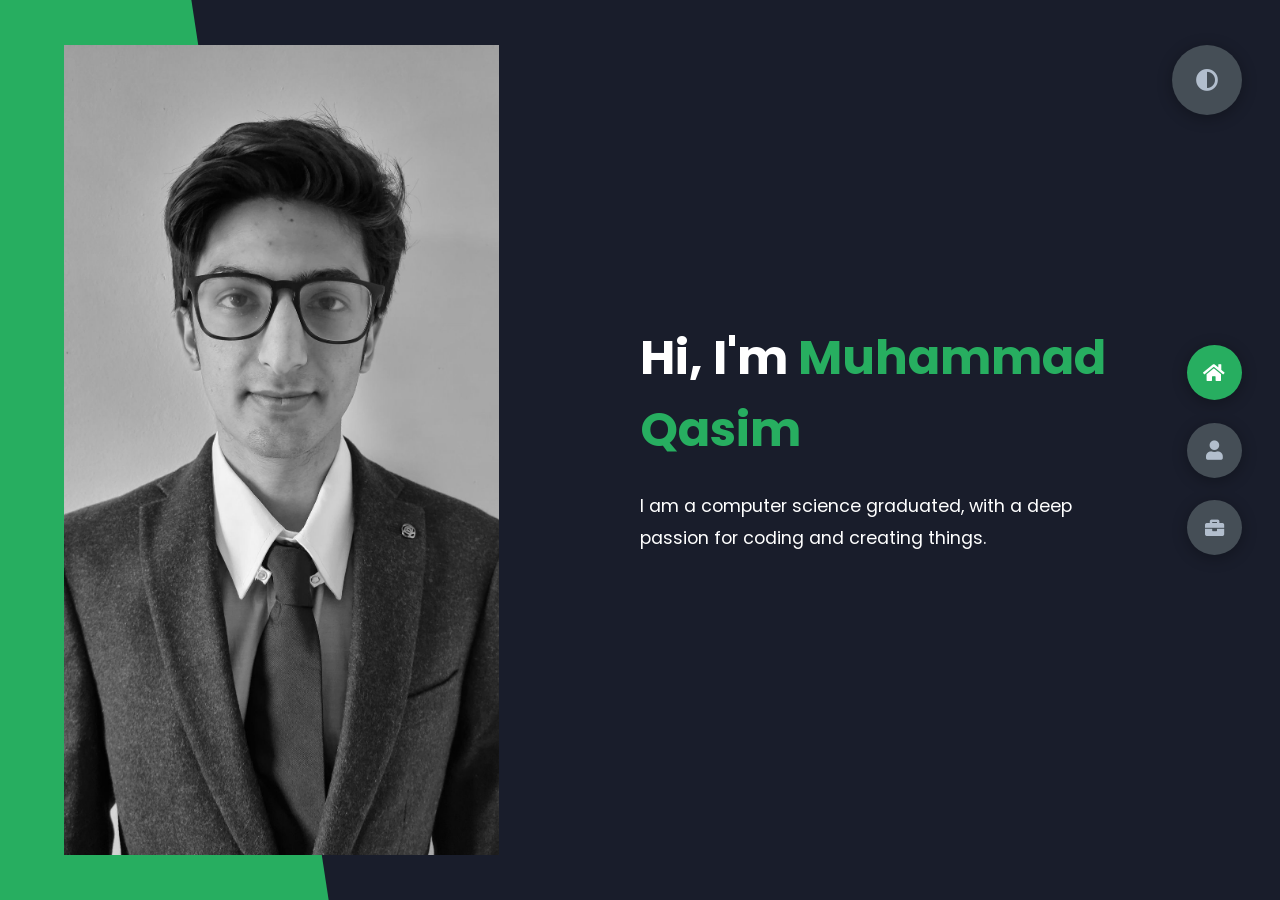
==== commit 93d683a2: "initialcommit" ====
--- a/index.html
+++ b/index.html
@@ -27,7 +27,7 @@
                 </h1>
             </a>
                 <p>
-                    I am a computer science graduated, with a deep passion for coding and creating things 
+                    I am a computer science graduated, with a deep passion for coding and creating things.
                 </p>
                
             </div>
